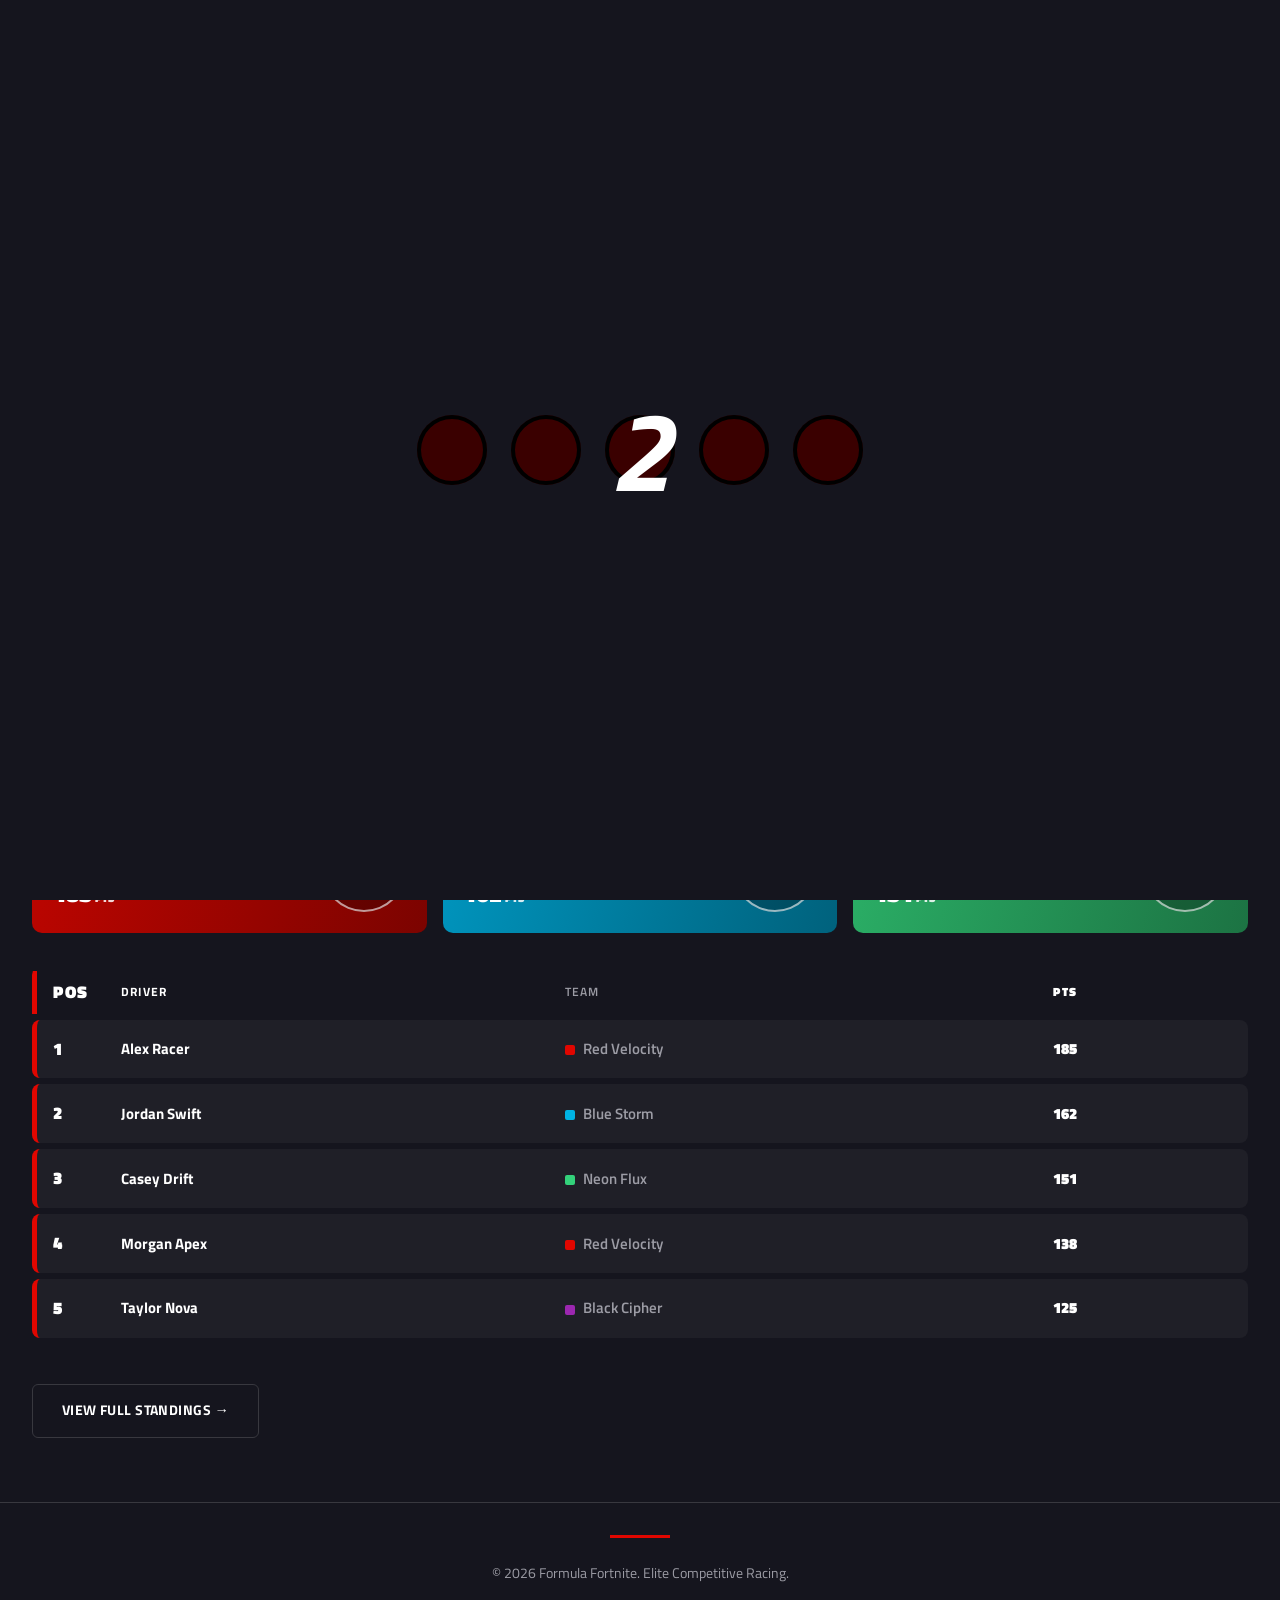
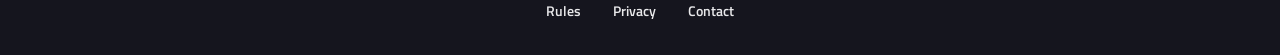
==== index.html @ 3b4b54f9 "Add files via upload" ====
<!DOCTYPE html>
<html lang="en">
<head>
    <meta charset="UTF-8">
    <meta name="viewport" content="width=device-width, initial-scale=1.0">
    <title>Formula Fortnite - The Elite Racing League</title>
    <link href="https://fonts.googleapis.com/css2?family=Titillium+Web:ital,wght@0,400;0,600;0,700;0,900;1,700;1,900&display=swap" rel="stylesheet">
    <link rel="stylesheet" href="styles.css">
    <link rel="manifest" href="manifest.json">
    <meta name="theme-color" content="#E10600">
</head>
<body>
    <nav class="navbar">
        <div class="nav-container">
            <div class="nav-logo">
                <span class="logo-ff">FF</span>
                <span class="logo-text">FORMULA FORTNITE</span>
            </div>
            <ul class="nav-menu">
                <li><a href="#" class="nav-link active" data-page="home">HOME</a></li>
                <li><a href="#" class="nav-link" data-page="standings">STANDINGS</a></li>
                <li><a href="#" class="nav-link" data-page="results">RESULTS</a></li>
                <li><a href="#" class="nav-link" data-page="calendar">CALENDAR</a></li>
                <li><a href="#" class="nav-link" data-page="teams">TEAMS</a></li>
                <li><a href="#" class="nav-link" data-page="drivers">DRIVERS</a></li>
                <li><a href="manage.html" class="nav-link">ADMIN</a></li>
            </ul>
            <div class="nav-toggle"><span></span><span></span><span></span></div>
        </div>
    </nav>

    <div class="lights-out" id="lightsOut">
        <div class="light light-1"></div><div class="light light-2"></div><div class="light light-3"></div><div class="light light-4"></div><div class="light light-5"></div>
        <div class="countdown" id="countdown">5</div>
    </div>

    <main class="container">
        <!-- HOME -->
        <section id="home" class="page active">
            <div class="race-strip" id="raceStrip"></div>

            <section class="home-news">
                <div class="news-hero" id="newsHero"></div>
                <div class="news-side" id="newsSide"></div>
            </section>

            <section class="season-block">
                <div class="season-divider"></div>
                <div class="season-head">
                    <h2 id="seasonHeading">SEASON</h2>
                    <select id="homeSeasonSelect"></select>
                </div>
                <div class="standings-controls">
                    <button class="tab-btn htab-btn active" data-htab="drivers">DRIVERS</button>
                    <button class="tab-btn htab-btn" data-htab="teams">TEAMS</button>
                </div>
                <div class="podium" id="podium"></div>
                <div class="table-container">
                    <table class="standings-table full">
                        <thead><tr><th class="pos">POS</th><th class="driver">DRIVER</th><th class="team">TEAM</th><th class="points">PTS</th></tr></thead>
                        <tbody id="homeStandingsBody"><tr class="loading"><td colspan="4">Loading...</td></tr></tbody>
                    </table>
                </div>
                <a href="#" class="btn btn-secondary" data-page="standings">VIEW FULL STANDINGS &rarr;</a>
            </section>
        </section>

        <!-- STANDINGS -->
        <section id="standings" class="page">
            <div class="cal-top">
                <select id="seasonSelect"></select>
            </div>
            <div class="standings-controls">
                <button class="tab-btn active" data-tab="drivers">DRIVERS</button>
                <button class="tab-btn" data-tab="teams">TEAMS</button>
            </div>
            <h1 class="cal-title" id="standingsTitle">DRIVERS' STANDINGS</h1>
            <div class="results-panel" id="standingsPanel"><div class="loading">Loading standings...</div></div>
            <div id="seasonRaces"></div>
        </section>

        <!-- RESULTS -->
        <section id="results" class="page">
            <div class="cal-top">
                <select id="resultsSeasonSelect"></select>
            </div>
            <div class="standings-controls">
                <button class="tab-btn rtab-btn active" data-rtab="races">RACES</button>
                <button class="tab-btn rtab-btn" data-rtab="drivers">DRIVERS</button>
                <button class="tab-btn rtab-btn" data-rtab="teams">TEAMS</button>
            </div>
            <h1 class="cal-title" id="resultsTitle">RACE RESULTS</h1>
            <div class="results-panel" id="resultsPanel"><div class="loading">Loading results...</div></div>
        </section>

        <!-- CALENDAR -->
        <section id="calendar" class="page">
            <div class="cal-top">
                <select id="calSeasonSelect"></select>
            </div>
            <h1 class="cal-title" id="calTitle">RACE CALENDAR</h1>
            <div class="cal-featured" id="calFeatured"></div>
            <div class="cal-grid" id="calGrid"><div class="loading">Loading calendar...</div></div>
        </section>

        <!-- TEAMS -->
        <section id="teams" class="page">
            <h1 class="cal-title" id="teamsTitle">FF TEAMS</h1>
            <p class="drivers-sub">Find the current Formula Fortnite teams for the season.</p>
            <div class="f1-teams-grid" id="teamsGrid">
                <div class="team-card loading"></div><div class="team-card loading"></div>
            </div>
            <div class="drivers-banner" data-page="drivers">
                <h2 data-page="drivers">FF DRIVERS</h2>
                <p data-page="drivers">Check out this season's line-up by following your favourite drivers on and off the track.</p>
                <span class="db-btn" data-page="drivers">Find out more &rarr;</span>
            </div>
        </section>

        <!-- DRIVERS -->
        <section id="drivers" class="page">
            <h1 class="cal-title" id="driversTitle">FF DRIVERS</h1>
            <p class="drivers-sub">Find the current Formula Fortnite drivers for the season.</p>
            <div class="f1-drivers-grid" id="driversGrid">
                <div class="driver-card loading"></div><div class="driver-card loading"></div><div class="driver-card loading"></div>
            </div>
            <div class="hof-banner" data-page="standings">
                <h2 data-page="standings">FF HALL OF FAME</h2>
                <p data-page="standings">Browse past-season champions and full standings.</p>
                <span class="hof-btn" data-page="standings">View past seasons &rarr;</span>
            </div>
        </section>
    </main>

    <div id="modal" class="modal hidden">
        <div class="modal-inner">
            <button id="modalClose" class="modal-close">&times;</button>
            <div id="modalContent"></div>
        </div>
    </div>

    <footer class="footer">
        <div class="footer-content">
            <p>&copy; 2026 Formula Fortnite. Elite Competitive Racing.</p>
            <div class="footer-links"><a href="#">Rules</a><a href="#">Privacy</a><a href="#">Contact</a></div>
        </div>
    </footer>

    <script src="app.js"></script>
</body>
</html>
---- styles.css ----
/* ==================== F1-STYLE THEME ==================== */
:root {
    --f1-red: #E10600;
    --f1-red-dark: #B10500;
    --f1-dark: #15151E;
    --f1-surface: #1F1F27;
    --f1-surface-2: #2A2A35;
    --f1-line: #38383F;
    --f1-white: #FFFFFF;
    --f1-text: #E8E8EA;
    --f1-muted: #9C9CA5;
    --font-display: 'Titillium Web', sans-serif;
    --font-body: 'Titillium Web', sans-serif;
    --font-mono: 'Titillium Web', monospace;
    --transition: all 0.25s ease;
}
* { margin: 0; padding: 0; box-sizing: border-box; }
html { scroll-behavior: smooth; }
body { background: var(--f1-dark); color: var(--f1-text); font-family: var(--font-body); line-height: 1.6; font-weight: 400; }
h1,h2,h3,h4,h5,h6 { font-family: var(--font-display); font-weight: 900; text-transform: uppercase; letter-spacing: -0.01em; }
h1 { font-size: 3rem; } h2 { font-size: 2rem; } h3 { font-size: 1.6rem; } p { font-size: 1rem; }
a { color: var(--f1-red); text-decoration: none; transition: var(--transition); }
a:hover { color: var(--f1-white); }

.navbar { background: var(--f1-dark); border-bottom: 1px solid var(--f1-line); position: sticky; top: 0; z-index: 100; }
.navbar::after { content: ''; display: block; height: 3px; background: var(--f1-red); width: 100%; }
.nav-container { max-width: 1300px; margin: 0 auto; padding: 1rem 2rem; display: flex; justify-content: space-between; align-items: center; }
.nav-logo { display: flex; align-items: center; gap: 0.6rem; }
.logo-ff { font-family: var(--font-display); font-weight: 900; color: var(--f1-red); font-size: 2rem; font-style: italic; letter-spacing: -0.03em; }
.logo-text { font-family: var(--font-display); color: var(--f1-white); font-size: 0.85rem; font-weight: 700; letter-spacing: 0.12em; }
.nav-menu { display: flex; list-style: none; gap: 1.8rem; }
.nav-link { font-family: var(--font-display); font-weight: 700; font-size: 0.9rem; letter-spacing: 0.03em; color: var(--f1-text); text-transform: uppercase; position: relative; padding-bottom: 0.4rem; }
.nav-link::after { content: ''; position: absolute; bottom: 0; left: 0; width: 0; height: 3px; background: var(--f1-red); transition: var(--transition); }
.nav-link:hover::after, .nav-link.active::after { width: 100%; }
.nav-link:hover, .nav-link.active { color: var(--f1-white); }
.nav-toggle { display: none; flex-direction: column; cursor: pointer; gap: 0.35rem; }
.nav-toggle span { width: 26px; height: 3px; background: var(--f1-red); border-radius: 2px; }

.lights-out { position: fixed; inset: 0; background: var(--f1-dark); display: flex; justify-content: center; align-items: center; z-index: 1000; pointer-events: none; }
.lights-out.hidden { display: none; }
.light { width: 70px; height: 70px; border-radius: 50%; background: #3a0000; margin: 0 12px; box-shadow: inset 0 0 0 4px #000; animation: lightPulse 0.8s ease-in-out infinite; }
.light-1 { animation-delay: 0s; } .light-2 { animation-delay: 0.15s; } .light-3 { animation-delay: 0.3s; } .light-4 { animation-delay: 0.45s; } .light-5 { animation-delay: 0.6s; }
@keyframes lightPulse { 0%,100% { background: #3a0000; box-shadow: inset 0 0 0 4px #000; } 50% { background: var(--f1-red); box-shadow: inset 0 0 0 4px #000, 0 0 40px var(--f1-red); } }
.countdown { position: absolute; font-family: var(--font-display); font-weight: 900; font-size: 7rem; color: var(--f1-white); font-style: italic; animation: countdownFade 1s ease-out; }
@keyframes countdownFade { 0% { opacity: 1; transform: scale(1); } 100% { opacity: 0; transform: scale(0.6); } }

.container { max-width: 1300px; margin: 0 auto; padding: 0 2rem; min-height: calc(100vh - 200px); }
.page { display: none; animation: fadeIn 0.4s ease-out; }
.page.active { display: block; }
@keyframes fadeIn { from { opacity: 0; transform: translateY(8px); } to { opacity: 1; transform: translateY(0); } }

.hero { padding: 4rem 0 5rem; text-align: center; position: relative; border-bottom: 1px solid var(--f1-line); }
.hero-title { font-size: 4.5rem; color: var(--f1-white); font-style: italic; letter-spacing: -0.02em; margin-bottom: 0.5rem; }
.hero-subtitle { font-size: 1.2rem; color: var(--f1-red); font-weight: 700; letter-spacing: 0.08em; text-transform: uppercase; margin-bottom: 2.5rem; }
.hero-stat { display: flex; align-items: baseline; justify-content: center; gap: 0.8rem; }
.stat-number { font-family: var(--font-display); font-weight: 900; font-size: 2.5rem; color: var(--f1-red); }
.stat-label { font-size: 0.85rem; color: var(--f1-muted); letter-spacing: 0.05em; text-transform: uppercase; }

.race-card { background: var(--f1-surface); border-radius: 10px; padding: 2.5rem; margin: 3rem 0; position: relative; overflow: hidden; border: 1px solid var(--f1-line); }
.race-card::before { content: ''; position: absolute; top: 0; left: 0; width: 6px; height: 100%; background: var(--f1-red); }
.race-header { display: flex; justify-content: space-between; align-items: center; margin-bottom: 2rem; padding-bottom: 1rem; border-bottom: 1px solid var(--f1-line); }
.race-header h2 { font-size: 1.3rem; letter-spacing: 0.02em; }
.race-num { font-family: var(--font-display); font-weight: 900; font-size: 2.5rem; color: var(--f1-red); font-style: italic; }
.race-details { display: grid; grid-template-columns: 1fr 1fr; gap: 2rem; margin-bottom: 2rem; }
.race-info h3 { font-size: 1.9rem; margin-bottom: 0.5rem; color: var(--f1-white); }
.race-track { font-size: 1.05rem; color: var(--f1-red); font-weight: 600; margin-bottom: 0.4rem; }
.race-date { font-size: 0.95rem; color: var(--f1-muted); }
.race-meta { display: flex; gap: 2.5rem; align-items: flex-start; }
.meta-item { display: flex; flex-direction: column; }
.meta-label { font-size: 0.75rem; color: var(--f1-muted); text-transform: uppercase; letter-spacing: 0.1em; margin-bottom: 0.3rem; }
.meta-value { font-family: var(--font-display); font-weight: 700; font-size: 1.4rem; color: var(--f1-white); }

.btn { padding: 0.9rem 1.8rem; border: none; border-radius: 6px; font-family: var(--font-display); font-weight: 700; font-size: 0.9rem; letter-spacing: 0.03em; text-transform: uppercase; cursor: pointer; transition: var(--transition); }
.btn-primary { background: var(--f1-red); color: var(--f1-white); width: 100%; }
.btn-primary:hover { background: var(--f1-red-dark); transform: translateY(-1px); }
.btn-secondary { background: transparent; color: var(--f1-white); border: 1px solid var(--f1-line); display: inline-block; margin-top: 1rem; }
.btn-secondary:hover { border-color: var(--f1-red); color: var(--f1-red); }

.standings-preview { margin: 3.5rem 0; }
.standings-preview h2 { margin-bottom: 1.5rem; }
.standings-controls { display: flex; gap: 0.75rem; margin-bottom: 1.5rem; }
.tab-btn { padding: 0.7rem 1.4rem; background: var(--f1-surface); border: 1px solid var(--f1-line); color: var(--f1-text); font-family: var(--font-display); font-weight: 700; text-transform: uppercase; font-size: 0.85rem; letter-spacing: 0.03em; cursor: pointer; border-radius: 6px; transition: var(--transition); }
.tab-btn.active { background: var(--f1-red); color: var(--f1-white); border-color: var(--f1-red); }
.tab-btn:hover { border-color: var(--f1-red); }
.table-container { overflow-x: auto; margin-bottom: 1.5rem; border-radius: 10px; }
.standings-table { width: 100%; border-collapse: separate; border-spacing: 0 6px; }
.standings-table thead th { background: transparent; padding: 0.5rem 1rem; text-align: left; font-family: var(--font-display); font-size: 0.72rem; font-weight: 700; letter-spacing: 0.1em; text-transform: uppercase; color: var(--f1-muted); }
.standings-table tbody tr { background: var(--f1-surface); transition: var(--transition); }
.standings-table tbody tr:hover { background: var(--f1-surface-2); }
.standings-table td { padding: 1rem; font-size: 0.95rem; border: none; }
.standings-table td:first-child { border-radius: 8px 0 0 8px; }
.standings-table td:last-child { border-radius: 0 8px 8px 0; }
.standings-table .pos { font-family: var(--font-display); font-weight: 900; color: var(--f1-white); font-size: 1.05rem; width: 60px; border-left: 5px solid var(--f1-red); }
.standings-table .driver { font-weight: 700; color: var(--f1-white); }
.standings-table .team { color: var(--f1-muted); font-weight: 600; }
.standings-table .points { font-family: var(--font-display); font-weight: 900; color: var(--f1-white); }

.news-section { margin: 3.5rem 0; }
.news-section h2 { margin-bottom: 1.5rem; }
.news-grid { display: grid; grid-template-columns: repeat(auto-fit, minmax(280px, 1fr)); gap: 1.5rem; }
.news-card { background: var(--f1-surface); border: 1px solid var(--f1-line); border-radius: 10px; overflow: hidden; transition: var(--transition); }
.news-card:hover { transform: translateY(-4px); border-color: var(--f1-red); }
.news-placeholder { width: 100%; height: 180px; background: linear-gradient(90deg, var(--f1-surface-2), var(--f1-surface)); animation: pulse 1.5s infinite; }
@keyframes pulse { 0%,100% { opacity: 1; } 50% { opacity: 0.5; } }

.teams-grid, .drivers-grid { display: grid; grid-template-columns: repeat(auto-fill, minmax(270px, 1fr)); gap: 1.5rem; margin-top: 1.5rem; }
.team-card, .driver-card { background: var(--f1-surface); border: 1px solid var(--f1-line); border-radius: 10px; padding: 1.5rem; text-align: center; transition: var(--transition); position: relative; overflow: hidden; }
.team-card::before, .driver-card::before { content: ''; position: absolute; top: 0; left: 0; width: 100%; height: 4px; background: var(--f1-red); }
.team-card:hover, .driver-card:hover { transform: translateY(-4px); border-color: var(--f1-red); }
.team-card h3, .driver-card h3 { margin-bottom: 0.5rem; color: var(--f1-white); }
.team-card.loading, .driver-card.loading { min-height: 180px; background: linear-gradient(90deg, var(--f1-surface-2), var(--f1-surface)); animation: pulse 1.5s infinite; }

.page-title { font-size: 2.5rem; margin: 3rem 0 1.5rem; color: var(--f1-white); font-style: italic; padding-bottom: 1rem; border-bottom: 3px solid var(--f1-red); }

.calendar-container { margin-top: 1.5rem; }
.calendar-event { background: var(--f1-surface); border: 1px solid var(--f1-line); border-left: 5px solid var(--f1-red); padding: 1.5rem; margin-bottom: 1rem; border-radius: 8px; display: grid; grid-template-columns: 90px 1fr 180px; gap: 2rem; align-items: center; }
.event-date { font-family: var(--font-display); font-weight: 900; font-size: 1.3rem; color: var(--f1-red); }
.event-info h3 { margin-bottom: 0.4rem; color: var(--f1-white); }
.event-track { color: var(--f1-muted); font-size: 0.95rem; font-weight: 600; }
.event-status { text-align: right; font-family: var(--font-display); font-weight: 700; font-size: 0.8rem; color: var(--f1-text); }

.footer { background: var(--f1-dark); border-top: 1px solid var(--f1-line); margin-top: 4rem; padding: 2rem; text-align: center; }
.footer::before { content: ''; display: block; height: 3px; background: var(--f1-red); width: 60px; margin: 0 auto 1.5rem; }
.footer-content p { margin-bottom: 1rem; font-size: 0.9rem; color: var(--f1-muted); }
.footer-links { display: flex; justify-content: center; gap: 2rem; font-size: 0.85rem; }
.footer-links a { color: var(--f1-text); font-weight: 600; }
.footer-links a:hover { color: var(--f1-red); }

@media (max-width: 768px) {
    h1 { font-size: 2.2rem; } h2 { font-size: 1.5rem; }
    .nav-menu { display: none; } .nav-toggle { display: flex; }
    .hero-title { font-size: 2.6rem; }
    .race-details { grid-template-columns: 1fr; } .race-meta { gap: 2rem; }
    .calendar-event { grid-template-columns: 1fr; gap: 1rem; } .event-status { text-align: left; }
    .standings-table th, .standings-table td { padding: 0.75rem 0.6rem; font-size: 0.85rem; }
    .news-grid { grid-template-columns: 1fr; }
}
@media (max-width: 480px) {
    .container { padding: 0 1rem; } .nav-container { padding: 1rem; }
    .logo-text { display: none; } .hero-title { font-size: 2rem; }
    .btn { padding: 0.8rem 1.4rem; font-size: 0.85rem; }
}

/* ==================== ANIMATED BACKGROUND ==================== */
body::after {
    content: '';
    position: fixed;
    inset: 0;
    z-index: -1;
    pointer-events: none;
    background:
        radial-gradient(600px circle at 12% 18%, rgba(225,6,0,0.10), transparent 60%),
        radial-gradient(500px circle at 88% 82%, rgba(225,6,0,0.07), transparent 60%),
        repeating-linear-gradient(115deg, transparent 0 38px, rgba(225,6,0,0.035) 38px 40px);
    background-size: auto, auto, 200% 100%;
    animation: ffbg 16s linear infinite;
}
@keyframes ffbg {
    0%   { background-position: 0% 0%, 0% 0%, 0 0; }
    100% { background-position: 0% 0%, 0% 0%, 140px 0; }
}
@media (prefers-reduced-motion: reduce) {
    body::after { animation: none; }
}

/* ==================== DRIVER PHOTOS ==================== */
.driver-photo {
    width: 92px; height: 92px;
    border-radius: 50%;
    object-fit: cover;
    border: 3px solid var(--f1-red);
    margin: 0 auto 0.9rem;
    display: block;
    background: var(--f1-surface-2);
}
.driver-photo-fallback {
    width: 92px; height: 92px;
    border-radius: 50%;
    border: 3px solid var(--f1-red);
    margin: 0 auto 0.9rem;
    display: flex;
    align-items: center;
    justify-content: center;
    font-family: var(--font-display);
    font-weight: 900;
    font-size: 1.9rem;
    color: var(--f1-white);
    background: var(--f1-surface-2);
}

/* ==================== NEWS CARDS ==================== */
.news-card { padding: 0; }
.news-card .news-body { padding: 1.3rem; }
.news-date {
    color: var(--f1-red);
    font-weight: 700;
    font-size: 0.78rem;
    text-transform: uppercase;
    letter-spacing: 0.06em;
    margin-bottom: 0.5rem;
}
.news-card h3 { font-size: 1.15rem; color: var(--f1-white); margin-bottom: 0.5rem; }
.news-card p { font-size: 0.9rem; color: var(--f1-muted); line-height: 1.55; }

/* ==================== SEASON BAR ==================== */
.season-bar {
    display: flex;
    align-items: center;
    gap: 0.8rem;
    margin-bottom: 1.5rem;
}
.season-label { font-family: var(--font-display); font-weight: 700; font-size: 0.8rem; letter-spacing: 0.1em; color: var(--f1-muted); }
#seasonSelect {
    background: var(--f1-surface);
    color: var(--f1-white);
    border: 1px solid var(--f1-line);
    border-radius: 6px;
    padding: 0.6rem 1rem;
    font-family: var(--font-display);
    font-weight: 700;
    font-size: 0.9rem;
    cursor: pointer;
}
#seasonSelect:focus { outline: none; border-color: var(--f1-red); }

/* ==================== MODAL ==================== */
.modal {
    position: fixed;
    inset: 0;
    background: rgba(0,0,0,0.8);
    display: flex;
    justify-content: center;
    align-items: center;
    z-index: 2000;
    padding: 20px;
    backdrop-filter: blur(4px);
}
.modal.hidden { display: none; }
.modal-inner {
    background: var(--f1-surface);
    border: 1px solid var(--f1-line);
    border-top: 4px solid var(--f1-red);
    border-radius: 12px;
    width: 100%;
    max-width: 480px;
    max-height: 85vh;
    overflow-y: auto;
    position: relative;
    padding: 2rem;
    animation: fadeIn 0.25s ease-out;
}
.modal-close {
    position: absolute;
    top: 12px; right: 14px;
    background: transparent;
    border: none;
    color: var(--f1-muted);
    font-size: 1.8rem;
    cursor: pointer;
    line-height: 1;
}
.modal-close:hover { color: var(--f1-red); }

.modal-race-head .modal-race-num { font-family: var(--font-display); font-weight: 900; font-style: italic; font-size: 1.6rem; color: var(--f1-white); text-transform: uppercase; }

/* ==================== DRIVER PROFILE ==================== */
.driver-profile { text-align: center; }
.profile-photo {
    width: 180px; height: 180px;
    border-radius: 50%;
    object-fit: cover;
    border: 4px solid var(--f1-red);
    margin: 0 auto 1rem;
    display: block;
    background: var(--f1-surface-2);
}
.profile-photo-fallback {
    width: 180px; height: 180px;
    border-radius: 50%;
    border: 4px solid var(--f1-red);
    margin: 0 auto 1rem;
    display: flex; align-items: center; justify-content: center;
    font-family: var(--font-display); font-weight: 900; font-size: 3.5rem;
    color: var(--f1-white);
    background: var(--f1-surface-2);
}
.profile-name { font-style: italic; color: var(--f1-white); font-size: 2rem; margin-bottom: 0.3rem; }
.profile-team { color: var(--f1-red); font-weight: 700; text-transform: uppercase; letter-spacing: 0.05em; margin-bottom: 1.5rem; }
.profile-grid { display: grid; grid-template-columns: 1fr 1fr; gap: 0.8rem; text-align: left; }
.profile-stat {
    background: var(--f1-surface-2);
    border-radius: 8px;
    padding: 0.9rem 1rem;
    display: flex;
    flex-direction: column;
}
.profile-stat span { font-size: 0.75rem; color: var(--f1-muted); text-transform: uppercase; letter-spacing: 0.05em; margin-bottom: 0.3rem; }
.profile-stat strong { font-family: var(--font-display); font-weight: 900; font-size: 1.5rem; color: var(--f1-white); }
.profile-grid .profile-stat:first-child { grid-column: 1 / -1; }
.profile-grid .profile-stat:first-child strong { color: var(--f1-red); }

/* ==================== HOME: RACE STRIP ==================== */
.race-strip {
    display: flex;
    align-items: center;
    gap: 1rem;
    flex-wrap: wrap;
    background: var(--f1-surface);
    border: 1px solid var(--f1-line);
    border-left: 4px solid var(--f1-red);
    border-radius: 8px;
    padding: 0.9rem 1.2rem;
    margin: 1.5rem 0;
    font-family: var(--font-display);
}
.rs-round { color: var(--f1-red); font-weight: 900; font-size: 0.9rem; letter-spacing: 0.05em; }
.rs-name { color: var(--f1-white); font-weight: 700; }
.rs-track { color: var(--f1-muted); font-weight: 600; font-size: 0.9rem; }
.rs-date { color: var(--f1-text); font-weight: 700; margin-left: auto; }
.rs-status { font-size: 0.72rem; font-weight: 700; color: var(--f1-muted); padding: 0.2rem 0.6rem; border: 1px solid var(--f1-line); border-radius: 4px; }
.rs-status.up { color: var(--f1-red); border-color: var(--f1-red); }

/* ==================== HOME: NEWS HERO + SIDE ==================== */
.home-news {
    display: grid;
    grid-template-columns: 1.4fr 1fr;
    gap: 1.2rem;
    margin: 1.5rem 0 3rem;
}
.news-hero {
    position: relative;
    min-height: 360px;
    border-radius: 12px;
    overflow: hidden;
    cursor: pointer;
    display: flex;
    align-items: flex-end;
    background: var(--f1-surface);
}
.nh-bg { position: absolute; inset: 0; background-size: cover; background-position: center; transition: transform 0.4s ease; }
.news-hero:hover .nh-bg { transform: scale(1.04); }
.nh-placeholder { background: linear-gradient(135deg, #3a0d0c, var(--f1-surface) 70%); }
.nh-overlay { position: absolute; inset: 0; background: linear-gradient(to top, rgba(0,0,0,0.9) 0%, rgba(0,0,0,0.2) 60%, transparent 100%); }
.nh-content { position: relative; padding: 1.6rem; }
.nh-tag { display: inline-block; background: var(--f1-red); color: #fff; font-family: var(--font-display); font-weight: 700; font-size: 0.68rem; letter-spacing: 0.1em; padding: 0.25rem 0.6rem; border-radius: 4px; margin-bottom: 0.7rem; }
.nh-content h2 { color: var(--f1-white); font-size: 1.7rem; font-style: italic; line-height: 1.1; margin-bottom: 0.6rem; }
.nh-content p { color: var(--f1-text); font-size: 0.95rem; opacity: 0.9; }

.news-side { display: grid; grid-template-rows: repeat(4, 1fr); gap: 0.8rem; }
.news-mini {
    display: flex;
    gap: 0.9rem;
    background: var(--f1-surface);
    border: 1px solid var(--f1-line);
    border-radius: 8px;
    overflow: hidden;
    cursor: pointer;
    transition: var(--transition);
    align-items: stretch;
}
.news-mini:hover { border-color: var(--f1-red); }
.news-mini-img { width: 96px; flex-shrink: 0; background-size: cover; background-position: center; background-color: var(--f1-surface-2); }
.news-mini-img.placeholder { background: linear-gradient(135deg, #3a0d0c, var(--f1-surface-2)); }
.news-mini-body { padding: 0.7rem 0.9rem 0.7rem 0; display: flex; flex-direction: column; justify-content: center; }
.news-mini-body h4 { font-size: 0.92rem; color: var(--f1-white); line-height: 1.2; font-weight: 700; }

.modal-news-img { width: 100%; height: 200px; border-radius: 8px; background-size: cover; background-position: center; }

/* ==================== HOME: SEASON BLOCK ==================== */
.season-block { margin: 3rem 0; }
.season-divider { height: 4px; background: repeating-linear-gradient(115deg, var(--f1-red) 0 30px, transparent 30px 36px); margin-bottom: 1.5rem; }
.season-head { display: flex; align-items: center; justify-content: space-between; gap: 1rem; margin-bottom: 1.5rem; }
.season-head h2 { font-size: 2rem; font-style: italic; color: var(--f1-white); }
#homeSeasonSelect { background: var(--f1-surface); color: var(--f1-white); border: 1px solid var(--f1-line); border-radius: 6px; padding: 0.6rem 1rem; font-family: var(--font-display); font-weight: 700; cursor: pointer; }
#homeSeasonSelect:focus { outline: none; border-color: var(--f1-red); }

/* ==================== PODIUM CARDS ==================== */
.podium { display: grid; grid-template-columns: repeat(3, 1fr); gap: 1rem; margin-bottom: 2rem; }
.podium-card {
    position: relative;
    border-radius: 10px;
    padding: 1.3rem;
    min-height: 150px;
    overflow: hidden;
    display: flex;
    justify-content: space-between;
    align-items: stretch;
    background:
        linear-gradient(105deg, color-mix(in srgb, var(--tc) 85%, black) 0%, color-mix(in srgb, var(--tc) 55%, black) 100%);
}
.pc-info { position: relative; z-index: 2; display: flex; flex-direction: column; }
.pc-pos { font-family: var(--font-display); font-weight: 900; font-size: 1.8rem; color: #fff; line-height: 1; }
.pc-pos span { font-size: 0.8rem; margin-left: 2px; }
.pc-name { font-family: var(--font-display); font-weight: 700; color: #fff; font-size: 1.15rem; margin-top: 0.5rem; line-height: 1.1; }
.pc-team { color: rgba(255,255,255,0.85); font-size: 0.82rem; font-weight: 600; margin-top: 0.15rem; }
.pc-pts { margin-top: auto; font-family: var(--font-display); font-weight: 900; font-size: 1.5rem; color: #fff; }
.pc-pts span { font-size: 0.7rem; margin-left: 3px; opacity: 0.85; }
.pc-photo { position: relative; z-index: 2; display: flex; align-items: flex-end; }
.pc-img { width: 84px; height: 84px; border-radius: 50%; object-fit: cover; border: 2px solid rgba(255,255,255,0.6); background: rgba(0,0,0,0.2); }
.pc-img-fallback { width: 84px; height: 84px; border-radius: 50%; border: 2px solid rgba(255,255,255,0.6); display: flex; align-items: center; justify-content: center; font-family: var(--font-display); font-weight: 900; font-size: 1.6rem; color: #fff; background: rgba(0,0,0,0.25); }

/* team colour dot in tables */
.team-dot { display: inline-block; width: 10px; height: 10px; border-radius: 2px; margin-right: 8px; vertical-align: middle; }

/* team card colour accent override */
.team-card::before { background: var(--tc, var(--f1-red)); }
.driver-card::before { background: var(--tc, var(--f1-red)); }

/* ==================== HOME RESPONSIVE ==================== */
@media (max-width: 820px) {
    .home-news { grid-template-columns: 1fr; }
    .podium { grid-template-columns: 1fr; }
    .nh-content h2 { font-size: 1.4rem; }
}

/* ==================== CALENDAR (F1 SCHEDULE) ==================== */
.cal-top { margin: 1.5rem 0 1rem; }
#calSeasonSelect { background: var(--f1-surface); color: var(--f1-white); border: 1px solid var(--f1-line); border-radius: 20px; padding: 0.5rem 1.2rem; font-family: var(--font-display); font-weight: 700; cursor: pointer; }
#calSeasonSelect:focus { outline: none; border-color: var(--f1-red); }
.cal-title { font-size: 2.4rem; font-style: italic; color: var(--f1-white); margin-bottom: 2rem; line-height: 1.05; text-transform: uppercase; }

/* Featured strip */
.cal-featured {
    display: grid;
    grid-template-columns: repeat(4, 1fr);
    gap: 1rem;
    margin-bottom: 3rem;
}
.feat-card {
    position: relative;
    min-height: 200px;
    border-radius: 10px;
    overflow: hidden;
    cursor: pointer;
    background-size: cover;
    background-position: center;
    display: flex;
    align-items: flex-end;
    transition: var(--transition);
}
.feat-card.noimg { background: linear-gradient(150deg, var(--f1-surface-2), var(--f1-surface)); }
.feat-card:hover { transform: translateY(-3px); }
.feat-card.next { outline: 2px solid var(--f1-red); }
.feat-overlay { position: absolute; inset: 0; background: linear-gradient(to top, rgba(0,0,0,0.88), rgba(0,0,0,0.15)); }
.feat-body { position: relative; padding: 1rem; width: 100%; }
.feat-label { font-family: var(--font-display); font-weight: 700; font-size: 0.7rem; letter-spacing: 0.12em; color: var(--f1-muted); text-transform: uppercase; }
.feat-card.next .feat-label { color: var(--f1-red); }
.feat-round { font-family: var(--font-display); font-weight: 700; font-size: 0.72rem; color: var(--f1-muted); margin-top: 0.4rem; }
.feat-name { font-family: var(--font-display); font-weight: 900; font-style: italic; color: var(--f1-white); font-size: 1.3rem; line-height: 1; margin: 0.2rem 0; }
.feat-date { color: var(--f1-text); font-size: 0.85rem; font-weight: 600; }

/* Card grid */
.cal-grid { display: grid; grid-template-columns: repeat(3, 1fr); gap: 1rem; }
.cal-card {
    background: var(--f1-surface);
    border: 1px solid var(--f1-line);
    border-radius: 10px;
    padding: 1.3rem;
    cursor: pointer;
    transition: var(--transition);
    min-height: 170px;
    display: flex;
    flex-direction: column;
}
.cal-card:hover { border-color: var(--f1-red); transform: translateY(-3px); }
.cal-card.next { background: var(--f1-red); border-color: var(--f1-red); }
.cal-card.next .cal-round, .cal-card.next .cal-track, .cal-card.next .cal-date-lg { color: rgba(255,255,255,0.85); }
.cal-card.next .cal-name { color: #fff; }
.cal-card-head { display: flex; justify-content: space-between; align-items: center; margin-bottom: 0.8rem; }
.cal-round { font-family: var(--font-display); font-weight: 700; font-size: 0.72rem; letter-spacing: 0.08em; color: var(--f1-muted); }
.cal-date { font-family: var(--font-display); font-weight: 700; font-size: 0.75rem; color: var(--f1-text); }
.cal-next-badge { background: #fff; color: var(--f1-red); font-family: var(--font-display); font-weight: 700; font-size: 0.65rem; letter-spacing: 0.08em; padding: 0.25rem 0.6rem; border-radius: 4px; }
.cal-name { font-family: var(--font-display); font-weight: 900; font-style: italic; font-size: 1.5rem; color: var(--f1-white); text-transform: uppercase; line-height: 1; }
.cal-track { color: var(--f1-muted); font-size: 0.82rem; font-weight: 600; margin-top: 0.3rem; }
.cal-date-lg { font-family: var(--font-display); font-weight: 700; font-size: 0.95rem; color: #fff; margin-top: auto; padding-top: 0.8rem; }
.cal-card-foot { margin-top: auto; padding-top: 0.9rem; display: flex; justify-content: space-between; align-items: flex-end; }
.cal-fmt { color: var(--f1-muted); font-size: 0.78rem; font-weight: 600; }
.cal-circuit { width: 60px; height: 36px; color: var(--f1-line); }

/* Mini podium on completed cards */
.cal-podium { margin-top: auto; padding-top: 0.9rem; display: flex; flex-direction: column; gap: 0.35rem; }
.cp-row { display: flex; align-items: center; gap: 0.5rem; font-size: 0.82rem; }
.cp-pos { font-family: var(--font-display); font-weight: 900; color: var(--f1-muted); width: 16px; }
.cp-name { color: var(--f1-text); font-weight: 600; flex: 1; }
.cp-pts { font-family: var(--font-display); font-weight: 700; color: var(--f1-white); }

@media (max-width: 900px) {
    .cal-featured { grid-template-columns: repeat(2, 1fr); }
    .cal-grid { grid-template-columns: repeat(2, 1fr); }
}
@media (max-width: 600px) {
    .cal-featured { grid-template-columns: 1fr; }
    .cal-grid { grid-template-columns: 1fr; }
    .cal-title { font-size: 1.8rem; }
}

/* ==================== RESULTS PAGE ==================== */
.rtab-btn { }
.results-panel {
    background: var(--f1-surface);
    border: 1px solid var(--f1-line);
    border-radius: 12px;
    padding: 0.5rem 1.5rem;
    overflow-x: auto;
    margin-top: 1rem;
}
.results-table { width: 100%; border-collapse: collapse; }
.results-table thead th {
    text-align: left;
    padding: 1.2rem 1rem;
    font-family: var(--font-display);
    font-size: 0.72rem;
    font-weight: 700;
    letter-spacing: 0.1em;
    text-transform: uppercase;
    color: var(--f1-muted);
    border-bottom: 1px solid var(--f1-line);
}
.results-table tbody td {
    padding: 1.1rem 1rem;
    font-size: 0.95rem;
    border-bottom: 1px solid var(--f1-line);
    color: var(--f1-text);
}
.results-table tbody tr:last-child td { border-bottom: none; }
.results-table tbody tr { transition: var(--transition); }
.results-table tbody tr:hover { background: var(--f1-surface-2); }
.rt-gp { font-weight: 700; color: var(--f1-white); }
.rt-date { color: var(--f1-muted); }
.rt-winner { font-weight: 700; color: var(--f1-white); }
.rt-team { color: var(--f1-text); font-weight: 600; }
.rt-laps { color: var(--f1-text); }
.rt-time { font-family: var(--font-display); font-weight: 700; color: var(--f1-white); }
.rt-pos { font-family: var(--font-display); font-weight: 900; color: var(--f1-red); }

@media (max-width: 600px) {
    .results-panel { padding: 0.5rem 0.8rem; }
    .results-table thead th, .results-table tbody td { padding: 0.8rem 0.5rem; font-size: 0.82rem; }
}

/* ==================== STANDINGS PANEL TABLE ==================== */
.std-driver { display: flex; align-items: center; gap: 0.7rem; font-weight: 700; color: var(--f1-white); }
.std-avatar { width: 34px; height: 34px; border-radius: 50%; object-fit: cover; border: 2px solid var(--f1-line); background: var(--f1-surface-2); flex-shrink: 0; }
.std-avatar-fallback { width: 34px; height: 34px; border-radius: 50%; border: 2px solid var(--f1-line); display: flex; align-items: center; justify-content: center; font-family: var(--font-display); font-weight: 900; font-size: 0.8rem; color: var(--f1-white); background: var(--f1-surface-2); flex-shrink: 0; }
.std-nat { color: var(--f1-muted); font-weight: 700; font-size: 0.85rem; letter-spacing: 0.03em; }

/* ==================== F1 DRIVER GRID ==================== */
.drivers-sub { color: var(--f1-muted); margin: -0.5rem 0 2rem; font-size: 1rem; }
.f1-drivers-grid { display: grid; grid-template-columns: repeat(4, 1fr); gap: 1rem; }
.f1-driver-card {
    position: relative;
    min-height: 170px;
    border-radius: 10px;
    overflow: hidden;
    background: linear-gradient(120deg, color-mix(in srgb, var(--tc) 90%, black) 0%, color-mix(in srgb, var(--tc) 55%, #111) 100%);
    transition: var(--transition);
}
.f1-driver-card:hover { transform: translateY(-3px); }
.fdc-info { position: relative; z-index: 2; padding: 1.1rem; height: 100%; display: flex; flex-direction: column; }
.fdc-name { line-height: 1.05; }
.fdc-first { display: block; color: rgba(255,255,255,0.9); font-size: 1rem; font-weight: 600; }
.fdc-last { display: block; color: #fff; font-family: var(--font-display); font-weight: 900; font-size: 1.4rem; text-transform: uppercase; }
.fdc-team { color: rgba(255,255,255,0.8); font-size: 0.8rem; font-weight: 600; margin-top: 0.2rem; }
.fdc-num { font-family: var(--font-display); font-weight: 900; font-style: italic; font-size: 2.4rem; color: rgba(255,255,255,0.55); margin-top: 0.4rem; }
.fdc-nat { margin-top: auto; font-family: var(--font-display); font-weight: 700; font-size: 0.78rem; color: rgba(255,255,255,0.85); letter-spacing: 0.05em; }
.fdc-photo { position: absolute; right: -6px; bottom: 0; height: 100%; width: auto; max-width: 62%; object-fit: contain; object-position: bottom right; z-index: 1; }

/* Hall of fame banner */
.hof-banner {
    margin-top: 2.5rem;
    background: linear-gradient(120deg, var(--f1-surface-2), var(--f1-surface));
    border: 1px solid var(--f1-line);
    border-left: 5px solid var(--f1-red);
    border-radius: 12px;
    padding: 2.5rem 2rem;
    cursor: pointer;
    transition: var(--transition);
}
.hof-banner:hover { border-color: var(--f1-red); }
.hof-banner h2 { font-style: italic; color: var(--f1-white); font-size: 2rem; margin-bottom: 0.5rem; }
.hof-banner p { color: var(--f1-muted); margin-bottom: 1.2rem; }
.hof-btn { display: inline-block; background: var(--f1-red); color: #fff; font-family: var(--font-display); font-weight: 700; font-size: 0.85rem; padding: 0.7rem 1.4rem; border-radius: 6px; }

@media (max-width: 900px) { .f1-drivers-grid { grid-template-columns: repeat(2, 1fr); } }
@media (max-width: 480px) { .f1-drivers-grid { grid-template-columns: 1fr; } }

/* ==================== F1 TEAM GRID ==================== */
.f1-teams-grid { display: grid; grid-template-columns: repeat(2, 1fr); gap: 1rem; }
.f1-team-card {
    position: relative;
    min-height: 210px;
    border-radius: 10px;
    overflow: hidden;
    padding: 1.3rem;
    background: linear-gradient(120deg, color-mix(in srgb, var(--tc) 88%, black) 0%, color-mix(in srgb, var(--tc) 50%, #0d0d12) 100%);
    transition: var(--transition);
    display: flex;
    flex-direction: column;
}
.f1-team-card:hover { transform: translateY(-3px); }
.ftc-top { display: flex; justify-content: space-between; align-items: flex-start; position: relative; z-index: 2; }
.ftc-name { color: #fff; font-family: var(--font-display); font-weight: 900; font-size: 1.5rem; }
.ftc-logo { width: 42px; height: 42px; border-radius: 50%; background: rgba(0,0,0,0.35); display: flex; align-items: center; justify-content: center; overflow: hidden; flex-shrink: 0; }
.ftc-logo-img { width: 100%; height: 100%; object-fit: contain; }
.ftc-drivers { display: flex; gap: 1.2rem; margin-top: 0.7rem; position: relative; z-index: 2; flex-wrap: wrap; }
.tdrv { display: flex; align-items: center; gap: 0.45rem; }
.tdrv-av { width: 26px; height: 26px; border-radius: 50%; object-fit: cover; border: 1px solid rgba(255,255,255,0.5); }
.tdrv-av-fb { width: 26px; height: 26px; border-radius: 50%; display: flex; align-items: center; justify-content: center; font-family: var(--font-display); font-weight: 900; font-size: 0.6rem; color: #fff; background: rgba(0,0,0,0.3); border: 1px solid rgba(255,255,255,0.5); }
.tdrv-name { color: #fff; font-size: 0.82rem; font-weight: 500; }
.tdrv-name b { font-weight: 800; }
.ftc-car { position: absolute; right: 0; bottom: 6px; width: 78%; max-height: 55%; object-fit: contain; object-position: bottom right; z-index: 1; }

/* Drivers banner (Teams page) */
.drivers-banner {
    margin-top: 2.5rem;
    background: linear-gradient(120deg, var(--f1-red), var(--f1-red-dark));
    border-radius: 12px;
    padding: 3rem 2rem;
    cursor: pointer;
    transition: var(--transition);
}
.drivers-banner:hover { filter: brightness(1.05); }
.drivers-banner h2 { color: #fff; font-style: italic; font-size: 2.2rem; margin-bottom: 0.5rem; }
.drivers-banner p { color: rgba(255,255,255,0.9); margin-bottom: 1.2rem; max-width: 480px; }
.db-btn { display: inline-block; background: #fff; color: var(--f1-red); font-family: var(--font-display); font-weight: 700; font-size: 0.85rem; padding: 0.7rem 1.4rem; border-radius: 6px; }

@media (max-width: 780px) { .f1-teams-grid { grid-template-columns: 1fr; } }
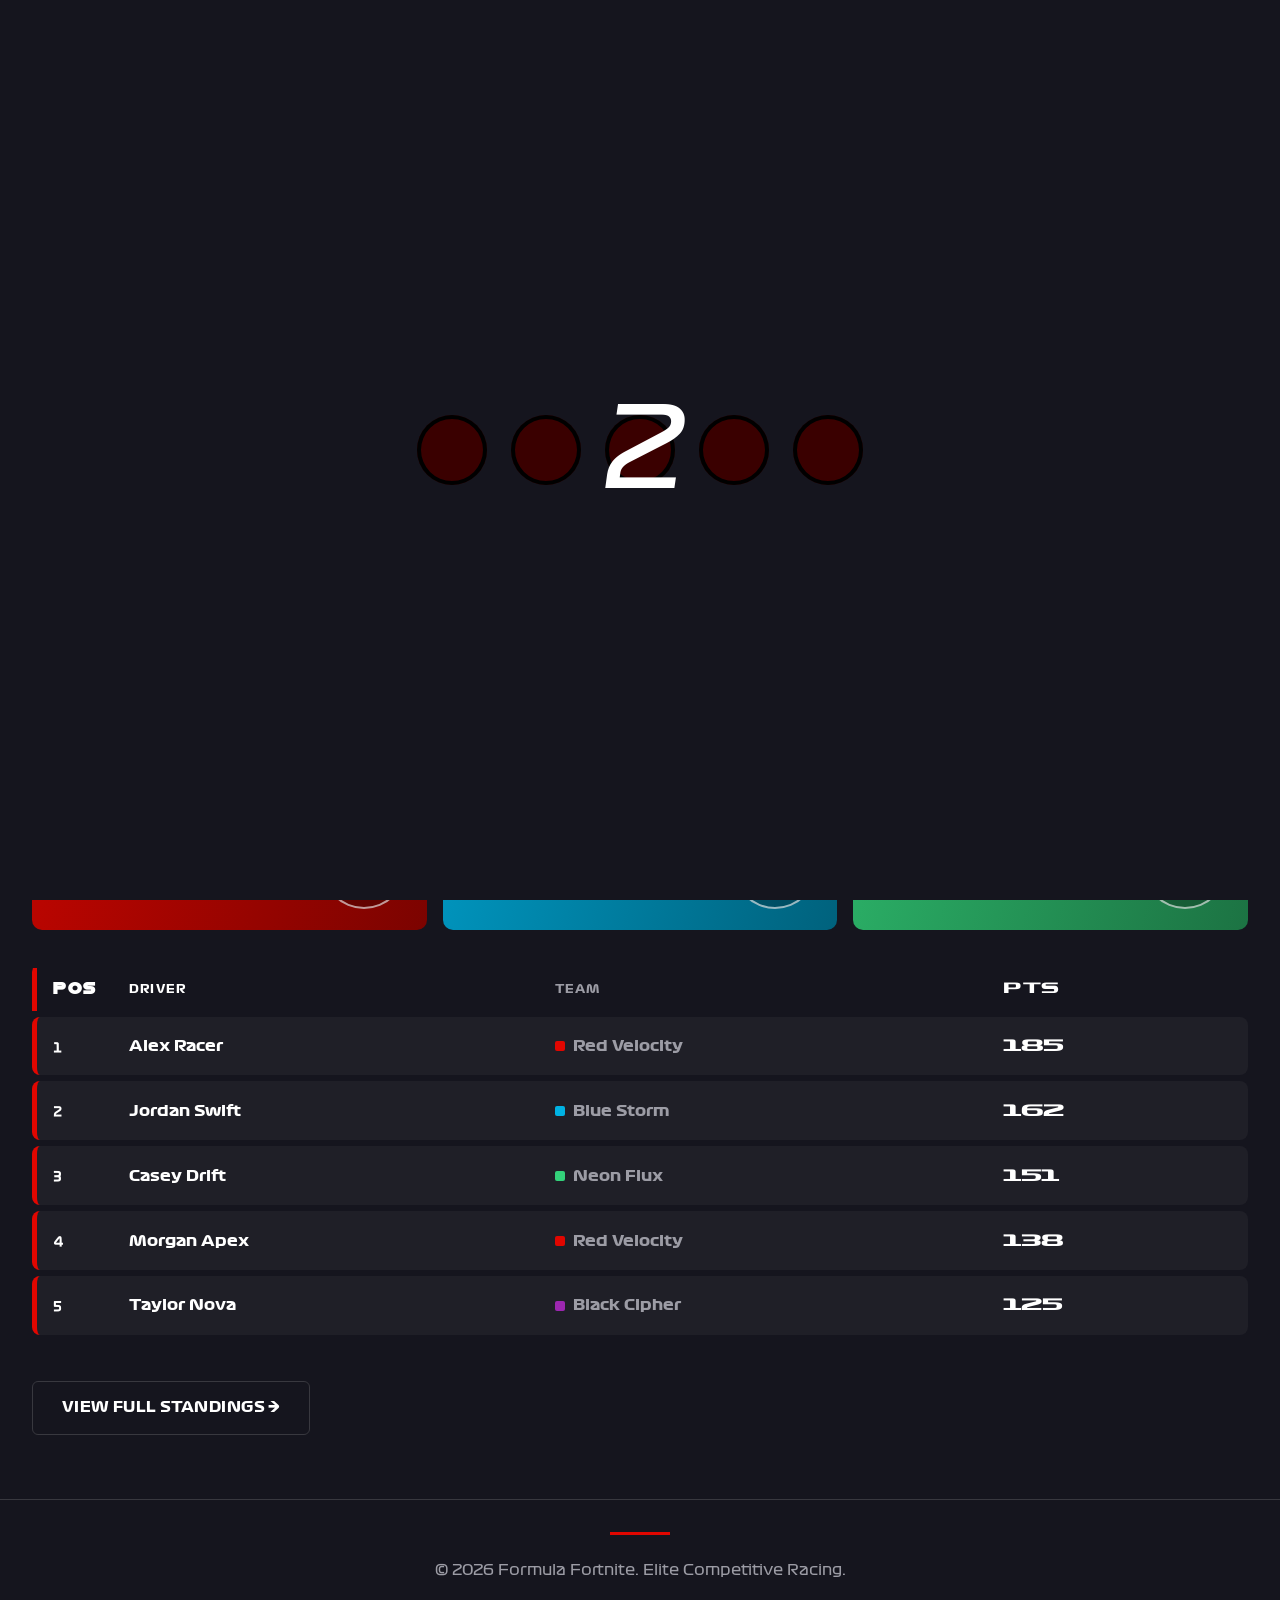
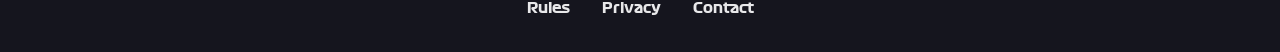
==== commit 309a38fb: "V4" ====
--- a/index.html
+++ b/index.html
@@ -4,7 +4,6 @@
     <meta charset="UTF-8">
     <meta name="viewport" content="width=device-width, initial-scale=1.0">
     <title>Formula Fortnite - The Elite Racing League</title>
-    <link href="https://fonts.googleapis.com/css2?family=Titillium+Web:ital,wght@0,400;0,600;0,700;0,900;1,700;1,900&display=swap" rel="stylesheet">
     <link rel="stylesheet" href="styles.css">
     <link rel="manifest" href="manifest.json">
     <meta name="theme-color" content="#E10600">
--- a/styles.css
+++ b/styles.css
@@ -1,3 +1,25 @@
+/* ==================== F1 CUSTOM FONTS ==================== */
+
+/* Formula1 — body/UI font family */
+@font-face { font-family:'Formula1'; src:url('fonts/Formula1-Regular.ttf') format('truetype'); font-weight:400; font-style:normal; font-display:swap; }
+@font-face { font-family:'Formula1'; src:url('fonts/Formula1-Bold.ttf') format('truetype'); font-weight:700; font-style:normal; font-display:swap; }
+@font-face { font-family:'Formula1'; src:url('fonts/Formula1-Black.ttf') format('truetype'); font-weight:900; font-style:normal; font-display:swap; }
+@font-face { font-family:'Formula1'; src:url('fonts/Formula1-Wide.ttf') format('truetype'); font-weight:800; font-style:normal; font-display:swap; }
+@font-face { font-family:'Formula1'; src:url('fonts/F1-Italic.ttf') format('truetype'); font-weight:700; font-style:italic; font-display:swap; }
+
+/* Formula1 Display — headline font family */
+@font-face { font-family:'F1Display'; src:url('fonts/F1Display-Regular.otf') format('opentype'); font-weight:400; font-style:normal; font-display:swap; }
+@font-face { font-family:'F1Display'; src:url('fonts/F1Display-SemiBold.ttf') format('truetype'); font-weight:600; font-style:normal; font-display:swap; }
+@font-face { font-family:'F1Display'; src:url('fonts/F1Display-Bold.otf') format('opentype'); font-weight:700; font-style:normal; font-display:swap; }
+@font-face { font-family:'F1Display'; src:url('fonts/F1Display-Black.otf') format('opentype'); font-weight:900; font-style:normal; font-display:swap; }
+@font-face { font-family:'F1Display'; src:url('fonts/F1Display-Italic.otf') format('opentype'); font-weight:700; font-style:italic; font-display:swap; }
+@font-face { font-family:'F1Display'; src:url('fonts/F1Display-Wide.otf') format('opentype'); font-weight:800; font-style:normal; font-display:swap; }
+
+/* Specialist F1 fonts */
+@font-face { font-family:'F1Pos'; src:url('fonts/F1PosNumber.otf') format('opentype'); font-weight:400; font-style:normal; font-display:swap; }
+@font-face { font-family:'F1Timer'; src:url('fonts/F1Timer.ttf') format('truetype'); font-weight:400; font-style:normal; font-display:swap; }
+@font-face { font-family:'F1Year'; src:url('fonts/F1Year.otf') format('opentype'); font-weight:400; font-style:normal; font-display:swap; }
+
 /* ==================== F1-STYLE THEME ==================== */
 :root {
     --f1-red: #E10600;
@@ -9,619 +31,342 @@
     --f1-white: #FFFFFF;
     --f1-text: #E8E8EA;
     --f1-muted: #9C9CA5;
-    --font-display: 'Titillium Web', sans-serif;
-    --font-body: 'Titillium Web', sans-serif;
-    --font-mono: 'Titillium Web', monospace;
+    --font-display: 'Formula1', 'Titillium Web', sans-serif;
+    --font-body:    'Formula1', 'Titillium Web', sans-serif;
+    --font-pos:     'F1Pos', 'Formula1', monospace;
+    --font-timer:   'F1Timer', 'Formula1', monospace;
+    --font-year:    'F1Year', 'Formula1', sans-serif;
+    --font-hero:    'F1Display', 'Formula1', sans-serif;
     --transition: all 0.25s ease;
 }
-* { margin: 0; padding: 0; box-sizing: border-box; }
-html { scroll-behavior: smooth; }
-body { background: var(--f1-dark); color: var(--f1-text); font-family: var(--font-body); line-height: 1.6; font-weight: 400; }
-h1,h2,h3,h4,h5,h6 { font-family: var(--font-display); font-weight: 900; text-transform: uppercase; letter-spacing: -0.01em; }
-h1 { font-size: 3rem; } h2 { font-size: 2rem; } h3 { font-size: 1.6rem; } p { font-size: 1rem; }
-a { color: var(--f1-red); text-decoration: none; transition: var(--transition); }
-a:hover { color: var(--f1-white); }
-
-.navbar { background: var(--f1-dark); border-bottom: 1px solid var(--f1-line); position: sticky; top: 0; z-index: 100; }
-.navbar::after { content: ''; display: block; height: 3px; background: var(--f1-red); width: 100%; }
-.nav-container { max-width: 1300px; margin: 0 auto; padding: 1rem 2rem; display: flex; justify-content: space-between; align-items: center; }
-.nav-logo { display: flex; align-items: center; gap: 0.6rem; }
-.logo-ff { font-family: var(--font-display); font-weight: 900; color: var(--f1-red); font-size: 2rem; font-style: italic; letter-spacing: -0.03em; }
-.logo-text { font-family: var(--font-display); color: var(--f1-white); font-size: 0.85rem; font-weight: 700; letter-spacing: 0.12em; }
-.nav-menu { display: flex; list-style: none; gap: 1.8rem; }
-.nav-link { font-family: var(--font-display); font-weight: 700; font-size: 0.9rem; letter-spacing: 0.03em; color: var(--f1-text); text-transform: uppercase; position: relative; padding-bottom: 0.4rem; }
-.nav-link::after { content: ''; position: absolute; bottom: 0; left: 0; width: 0; height: 3px; background: var(--f1-red); transition: var(--transition); }
-.nav-link:hover::after, .nav-link.active::after { width: 100%; }
-.nav-link:hover, .nav-link.active { color: var(--f1-white); }
-.nav-toggle { display: none; flex-direction: column; cursor: pointer; gap: 0.35rem; }
-.nav-toggle span { width: 26px; height: 3px; background: var(--f1-red); border-radius: 2px; }
-
-.lights-out { position: fixed; inset: 0; background: var(--f1-dark); display: flex; justify-content: center; align-items: center; z-index: 1000; pointer-events: none; }
-.lights-out.hidden { display: none; }
-.light { width: 70px; height: 70px; border-radius: 50%; background: #3a0000; margin: 0 12px; box-shadow: inset 0 0 0 4px #000; animation: lightPulse 0.8s ease-in-out infinite; }
-.light-1 { animation-delay: 0s; } .light-2 { animation-delay: 0.15s; } .light-3 { animation-delay: 0.3s; } .light-4 { animation-delay: 0.45s; } .light-5 { animation-delay: 0.6s; }
-@keyframes lightPulse { 0%,100% { background: #3a0000; box-shadow: inset 0 0 0 4px #000; } 50% { background: var(--f1-red); box-shadow: inset 0 0 0 4px #000, 0 0 40px var(--f1-red); } }
-.countdown { position: absolute; font-family: var(--font-display); font-weight: 900; font-size: 7rem; color: var(--f1-white); font-style: italic; animation: countdownFade 1s ease-out; }
-@keyframes countdownFade { 0% { opacity: 1; transform: scale(1); } 100% { opacity: 0; transform: scale(0.6); } }
-
-.container { max-width: 1300px; margin: 0 auto; padding: 0 2rem; min-height: calc(100vh - 200px); }
-.page { display: none; animation: fadeIn 0.4s ease-out; }
-.page.active { display: block; }
-@keyframes fadeIn { from { opacity: 0; transform: translateY(8px); } to { opacity: 1; transform: translateY(0); } }
-
-.hero { padding: 4rem 0 5rem; text-align: center; position: relative; border-bottom: 1px solid var(--f1-line); }
-.hero-title { font-size: 4.5rem; color: var(--f1-white); font-style: italic; letter-spacing: -0.02em; margin-bottom: 0.5rem; }
-.hero-subtitle { font-size: 1.2rem; color: var(--f1-red); font-weight: 700; letter-spacing: 0.08em; text-transform: uppercase; margin-bottom: 2.5rem; }
-.hero-stat { display: flex; align-items: baseline; justify-content: center; gap: 0.8rem; }
-.stat-number { font-family: var(--font-display); font-weight: 900; font-size: 2.5rem; color: var(--f1-red); }
-.stat-label { font-size: 0.85rem; color: var(--f1-muted); letter-spacing: 0.05em; text-transform: uppercase; }
-
-.race-card { background: var(--f1-surface); border-radius: 10px; padding: 2.5rem; margin: 3rem 0; position: relative; overflow: hidden; border: 1px solid var(--f1-line); }
-.race-card::before { content: ''; position: absolute; top: 0; left: 0; width: 6px; height: 100%; background: var(--f1-red); }
-.race-header { display: flex; justify-content: space-between; align-items: center; margin-bottom: 2rem; padding-bottom: 1rem; border-bottom: 1px solid var(--f1-line); }
-.race-header h2 { font-size: 1.3rem; letter-spacing: 0.02em; }
-.race-num { font-family: var(--font-display); font-weight: 900; font-size: 2.5rem; color: var(--f1-red); font-style: italic; }
-.race-details { display: grid; grid-template-columns: 1fr 1fr; gap: 2rem; margin-bottom: 2rem; }
-.race-info h3 { font-size: 1.9rem; margin-bottom: 0.5rem; color: var(--f1-white); }
-.race-track { font-size: 1.05rem; color: var(--f1-red); font-weight: 600; margin-bottom: 0.4rem; }
-.race-date { font-size: 0.95rem; color: var(--f1-muted); }
-.race-meta { display: flex; gap: 2.5rem; align-items: flex-start; }
-.meta-item { display: flex; flex-direction: column; }
-.meta-label { font-size: 0.75rem; color: var(--f1-muted); text-transform: uppercase; letter-spacing: 0.1em; margin-bottom: 0.3rem; }
-.meta-value { font-family: var(--font-display); font-weight: 700; font-size: 1.4rem; color: var(--f1-white); }
-
-.btn { padding: 0.9rem 1.8rem; border: none; border-radius: 6px; font-family: var(--font-display); font-weight: 700; font-size: 0.9rem; letter-spacing: 0.03em; text-transform: uppercase; cursor: pointer; transition: var(--transition); }
-.btn-primary { background: var(--f1-red); color: var(--f1-white); width: 100%; }
-.btn-primary:hover { background: var(--f1-red-dark); transform: translateY(-1px); }
-.btn-secondary { background: transparent; color: var(--f1-white); border: 1px solid var(--f1-line); display: inline-block; margin-top: 1rem; }
-.btn-secondary:hover { border-color: var(--f1-red); color: var(--f1-red); }
-
-.standings-preview { margin: 3.5rem 0; }
-.standings-preview h2 { margin-bottom: 1.5rem; }
-.standings-controls { display: flex; gap: 0.75rem; margin-bottom: 1.5rem; }
-.tab-btn { padding: 0.7rem 1.4rem; background: var(--f1-surface); border: 1px solid var(--f1-line); color: var(--f1-text); font-family: var(--font-display); font-weight: 700; text-transform: uppercase; font-size: 0.85rem; letter-spacing: 0.03em; cursor: pointer; border-radius: 6px; transition: var(--transition); }
-.tab-btn.active { background: var(--f1-red); color: var(--f1-white); border-color: var(--f1-red); }
-.tab-btn:hover { border-color: var(--f1-red); }
-.table-container { overflow-x: auto; margin-bottom: 1.5rem; border-radius: 10px; }
-.standings-table { width: 100%; border-collapse: separate; border-spacing: 0 6px; }
-.standings-table thead th { background: transparent; padding: 0.5rem 1rem; text-align: left; font-family: var(--font-display); font-size: 0.72rem; font-weight: 700; letter-spacing: 0.1em; text-transform: uppercase; color: var(--f1-muted); }
-.standings-table tbody tr { background: var(--f1-surface); transition: var(--transition); }
-.standings-table tbody tr:hover { background: var(--f1-surface-2); }
-.standings-table td { padding: 1rem; font-size: 0.95rem; border: none; }
-.standings-table td:first-child { border-radius: 8px 0 0 8px; }
-.standings-table td:last-child { border-radius: 0 8px 8px 0; }
-.standings-table .pos { font-family: var(--font-display); font-weight: 900; color: var(--f1-white); font-size: 1.05rem; width: 60px; border-left: 5px solid var(--f1-red); }
-.standings-table .driver { font-weight: 700; color: var(--f1-white); }
-.standings-table .team { color: var(--f1-muted); font-weight: 600; }
-.standings-table .points { font-family: var(--font-display); font-weight: 900; color: var(--f1-white); }
-
-.news-section { margin: 3.5rem 0; }
-.news-section h2 { margin-bottom: 1.5rem; }
-.news-grid { display: grid; grid-template-columns: repeat(auto-fit, minmax(280px, 1fr)); gap: 1.5rem; }
-.news-card { background: var(--f1-surface); border: 1px solid var(--f1-line); border-radius: 10px; overflow: hidden; transition: var(--transition); }
-.news-card:hover { transform: translateY(-4px); border-color: var(--f1-red); }
-.news-placeholder { width: 100%; height: 180px; background: linear-gradient(90deg, var(--f1-surface-2), var(--f1-surface)); animation: pulse 1.5s infinite; }
-@keyframes pulse { 0%,100% { opacity: 1; } 50% { opacity: 0.5; } }
-
-.teams-grid, .drivers-grid { display: grid; grid-template-columns: repeat(auto-fill, minmax(270px, 1fr)); gap: 1.5rem; margin-top: 1.5rem; }
-.team-card, .driver-card { background: var(--f1-surface); border: 1px solid var(--f1-line); border-radius: 10px; padding: 1.5rem; text-align: center; transition: var(--transition); position: relative; overflow: hidden; }
-.team-card::before, .driver-card::before { content: ''; position: absolute; top: 0; left: 0; width: 100%; height: 4px; background: var(--f1-red); }
-.team-card:hover, .driver-card:hover { transform: translateY(-4px); border-color: var(--f1-red); }
-.team-card h3, .driver-card h3 { margin-bottom: 0.5rem; color: var(--f1-white); }
-.team-card.loading, .driver-card.loading { min-height: 180px; background: linear-gradient(90deg, var(--f1-surface-2), var(--f1-surface)); animation: pulse 1.5s infinite; }
-
-.page-title { font-size: 2.5rem; margin: 3rem 0 1.5rem; color: var(--f1-white); font-style: italic; padding-bottom: 1rem; border-bottom: 3px solid var(--f1-red); }
-
-.calendar-container { margin-top: 1.5rem; }
-.calendar-event { background: var(--f1-surface); border: 1px solid var(--f1-line); border-left: 5px solid var(--f1-red); padding: 1.5rem; margin-bottom: 1rem; border-radius: 8px; display: grid; grid-template-columns: 90px 1fr 180px; gap: 2rem; align-items: center; }
-.event-date { font-family: var(--font-display); font-weight: 900; font-size: 1.3rem; color: var(--f1-red); }
-.event-info h3 { margin-bottom: 0.4rem; color: var(--f1-white); }
-.event-track { color: var(--f1-muted); font-size: 0.95rem; font-weight: 600; }
-.event-status { text-align: right; font-family: var(--font-display); font-weight: 700; font-size: 0.8rem; color: var(--f1-text); }
-
-.footer { background: var(--f1-dark); border-top: 1px solid var(--f1-line); margin-top: 4rem; padding: 2rem; text-align: center; }
-.footer::before { content: ''; display: block; height: 3px; background: var(--f1-red); width: 60px; margin: 0 auto 1.5rem; }
-.footer-content p { margin-bottom: 1rem; font-size: 0.9rem; color: var(--f1-muted); }
-.footer-links { display: flex; justify-content: center; gap: 2rem; font-size: 0.85rem; }
-.footer-links a { color: var(--f1-text); font-weight: 600; }
-.footer-links a:hover { color: var(--f1-red); }
-
-@media (max-width: 768px) {
-    h1 { font-size: 2.2rem; } h2 { font-size: 1.5rem; }
-    .nav-menu { display: none; } .nav-toggle { display: flex; }
-    .hero-title { font-size: 2.6rem; }
-    .race-details { grid-template-columns: 1fr; } .race-meta { gap: 2rem; }
-    .calendar-event { grid-template-columns: 1fr; gap: 1rem; } .event-status { text-align: left; }
-    .standings-table th, .standings-table td { padding: 0.75rem 0.6rem; font-size: 0.85rem; }
-    .news-grid { grid-template-columns: 1fr; }
+* { margin:0; padding:0; box-sizing:border-box; }
+html { scroll-behavior:smooth; }
+body { background:var(--f1-dark); color:var(--f1-text); font-family:var(--font-body); line-height:1.6; font-weight:400; }
+h1,h2,h3,h4,h5,h6 { font-family:var(--font-display); font-weight:900; text-transform:uppercase; letter-spacing:-0.01em; }
+h1 { font-size:3rem; } h2 { font-size:2rem; } h3 { font-size:1.6rem; } p { font-size:1rem; }
+a { color:var(--f1-red); text-decoration:none; transition:var(--transition); }
+a:hover { color:var(--f1-white); }
+
+.navbar { background:var(--f1-dark); border-bottom:1px solid var(--f1-line); position:sticky; top:0; z-index:100; }
+.navbar::after { content:''; display:block; height:3px; background:var(--f1-red); width:100%; }
+.nav-container { max-width:1300px; margin:0 auto; padding:1rem 2rem; display:flex; justify-content:space-between; align-items:center; }
+.nav-logo { display:flex; align-items:center; gap:0.6rem; }
+.logo-ff { font-family:var(--font-display); font-weight:900; color:var(--f1-red); font-size:2rem; font-style:italic; letter-spacing:-0.03em; }
+.logo-text { font-family:var(--font-display); color:var(--f1-white); font-size:0.85rem; font-weight:700; letter-spacing:0.12em; }
+.nav-menu { display:flex; list-style:none; gap:1.8rem; }
+.nav-link { font-family:var(--font-display); font-weight:700; font-size:0.9rem; letter-spacing:0.03em; color:var(--f1-text); text-transform:uppercase; position:relative; padding-bottom:0.4rem; }
+.nav-link::after { content:''; position:absolute; bottom:0; left:0; width:0; height:3px; background:var(--f1-red); transition:var(--transition); }
+.nav-link:hover::after, .nav-link.active::after { width:100%; }
+.nav-link:hover, .nav-link.active { color:var(--f1-white); }
+.nav-toggle { display:none; flex-direction:column; cursor:pointer; gap:0.35rem; }
+.nav-toggle span { width:26px; height:3px; background:var(--f1-red); border-radius:2px; }
+
+.lights-out { position:fixed; inset:0; background:var(--f1-dark); display:flex; justify-content:center; align-items:center; z-index:1000; pointer-events:none; }
+.lights-out.hidden { display:none; }
+.light { width:70px; height:70px; border-radius:50%; background:#3a0000; margin:0 12px; box-shadow:inset 0 0 0 4px #000; animation:lightPulse 0.8s ease-in-out infinite; }
+.light-1 { animation-delay:0s; } .light-2 { animation-delay:0.15s; } .light-3 { animation-delay:0.3s; } .light-4 { animation-delay:0.45s; } .light-5 { animation-delay:0.6s; }
+@keyframes lightPulse { 0%,100% { background:#3a0000; box-shadow:inset 0 0 0 4px #000; } 50% { background:var(--f1-red); box-shadow:inset 0 0 0 4px #000, 0 0 40px var(--f1-red); } }
+.countdown { position:absolute; font-family:var(--font-display); font-weight:900; font-size:7rem; color:var(--f1-white); font-style:italic; animation:countdownFade 1s ease-out; }
+@keyframes countdownFade { 0% { opacity:1; transform:scale(1); } 100% { opacity:0; transform:scale(0.6); } }
+
+.container { max-width:1300px; margin:0 auto; padding:0 2rem; min-height:calc(100vh - 200px); }
+.page { display:none; animation:fadeIn 0.4s ease-out; }
+.page.active { display:block; }
+@keyframes fadeIn { from { opacity:0; transform:translateY(8px); } to { opacity:1; transform:translateY(0); } }
+
+/* HOME */
+.race-strip { display:flex; align-items:center; gap:1rem; flex-wrap:wrap; background:var(--f1-surface); border:1px solid var(--f1-line); border-left:4px solid var(--f1-red); border-radius:8px; padding:0.9rem 1.2rem; margin:1.5rem 0; font-family:var(--font-display); }
+.rs-round { color:var(--f1-red); font-weight:900; font-size:0.9rem; letter-spacing:0.05em; }
+.rs-name { color:var(--f1-white); font-weight:700; }
+.rs-track { color:var(--f1-muted); font-weight:600; font-size:0.9rem; }
+.rs-date { color:var(--f1-text); font-weight:700; margin-left:auto; }
+.rs-status { font-size:0.72rem; font-weight:700; color:var(--f1-muted); padding:0.2rem 0.6rem; border:1px solid var(--f1-line); border-radius:4px; }
+.rs-status.up { color:var(--f1-red); border-color:var(--f1-red); }
+
+.home-news { display:grid; grid-template-columns:1.4fr 1fr; gap:1.2rem; margin:1.5rem 0 3rem; }
+.news-hero { position:relative; min-height:360px; border-radius:12px; overflow:hidden; cursor:pointer; display:flex; align-items:flex-end; background:var(--f1-surface); border:1px solid var(--f1-line); }
+.news-hero:hover .nh-bg { transform:scale(1.04); }
+.nh-bg { position:absolute; inset:0; background-size:cover; background-position:center; transition:transform 0.4s ease; }
+.nh-placeholder { background:linear-gradient(135deg,#3a0d0c,var(--f1-surface) 70%); }
+.nh-overlay { position:absolute; inset:0; background:linear-gradient(to top,rgba(0,0,0,0.9) 0%,rgba(0,0,0,0.2) 60%,transparent 100%); }
+.nh-content { position:relative; padding:1.6rem; }
+.nh-tag { display:inline-block; background:var(--f1-red); color:#fff; font-family:var(--font-display); font-weight:700; font-size:0.68rem; letter-spacing:0.1em; padding:0.25rem 0.6rem; border-radius:4px; margin-bottom:0.7rem; }
+.nh-content h2 { color:var(--f1-white); font-size:1.7rem; font-style:italic; line-height:1.1; margin-bottom:0.6rem; }
+.nh-content p { color:var(--f1-text); font-size:0.95rem; opacity:0.9; }
+.news-side { display:grid; grid-template-rows:repeat(4,1fr); gap:0.8rem; }
+.news-mini { display:flex; gap:0.9rem; background:var(--f1-surface); border:1px solid var(--f1-line); border-radius:8px; overflow:hidden; cursor:pointer; transition:var(--transition); align-items:stretch; }
+.news-mini:hover { border-color:var(--f1-red); }
+.news-mini-img { width:96px; flex-shrink:0; background-size:cover; background-position:center; background-color:var(--f1-surface-2); }
+.news-mini-img.placeholder { background:linear-gradient(135deg,#3a0d0c,var(--f1-surface-2)); }
+.news-mini-body { padding:0.7rem 0.9rem 0.7rem 0; display:flex; flex-direction:column; justify-content:center; }
+.news-mini-body h4 { font-size:0.92rem; color:var(--f1-white); line-height:1.2; font-weight:700; }
+.news-date { color:var(--f1-red); font-weight:700; font-size:0.72rem; letter-spacing:0.06em; text-transform:uppercase; margin-bottom:0.4rem; }
+.modal-news-img { width:100%; height:200px; border-radius:8px; background-size:cover; background-position:center; }
+
+/* SEASON BLOCK */
+.season-block { margin:3rem 0; }
+.season-divider { height:4px; background:repeating-linear-gradient(115deg,var(--f1-red) 0 30px,transparent 30px 36px); margin-bottom:1.5rem; }
+.season-head { display:flex; align-items:center; justify-content:space-between; gap:1rem; margin-bottom:1.5rem; }
+.season-head h2 { font-size:2rem; font-style:italic; color:var(--f1-white); }
+#homeSeasonSelect, #seasonSelect, #calSeasonSelect, #resultsSeasonSelect { background:var(--f1-surface); color:var(--f1-white); border:1px solid var(--f1-line); border-radius:6px; padding:0.6rem 1rem; font-family:var(--font-display); font-weight:700; cursor:pointer; }
+#homeSeasonSelect:focus, #seasonSelect:focus, #calSeasonSelect:focus, #resultsSeasonSelect:focus { outline:none; border-color:var(--f1-red); }
+
+/* PODIUM */
+.standings-controls { display:flex; gap:0.75rem; margin-bottom:1.5rem; }
+.tab-btn { padding:0.7rem 1.4rem; background:var(--f1-surface); border:1px solid var(--f1-line); color:var(--f1-text); font-family:var(--font-display); font-weight:700; text-transform:uppercase; font-size:0.85rem; letter-spacing:0.03em; cursor:pointer; border-radius:6px; transition:var(--transition); }
+.tab-btn.active { background:var(--f1-red); color:#fff; border-color:var(--f1-red); }
+.tab-btn:hover { border-color:var(--f1-red); }
+.podium { display:grid; grid-template-columns:repeat(3,1fr); gap:1rem; margin-bottom:2rem; }
+.podium-card { position:relative; border-radius:10px; padding:1.3rem; min-height:150px; overflow:hidden; display:flex; justify-content:space-between; align-items:stretch; background:linear-gradient(105deg,color-mix(in srgb,var(--tc) 85%,black) 0%,color-mix(in srgb,var(--tc) 55%,black) 100%); }
+.pc-info { position:relative; z-index:2; display:flex; flex-direction:column; }
+.pc-pos { font-family:var(--font-display); font-weight:900; font-size:1.8rem; color:#fff; line-height:1; }
+.pc-pos span { font-size:0.8rem; margin-left:2px; }
+.pc-name { font-family:var(--font-display); font-weight:700; color:#fff; font-size:1.15rem; margin-top:0.5rem; line-height:1.1; }
+.pc-team { color:rgba(255,255,255,0.85); font-size:0.82rem; font-weight:600; margin-top:0.15rem; }
+.pc-pts { margin-top:auto; font-family:var(--font-display); font-weight:900; font-size:1.5rem; color:#fff; }
+.pc-pts span { font-size:0.7rem; margin-left:3px; opacity:0.85; }
+.pc-photo { position:relative; z-index:2; display:flex; align-items:flex-end; }
+.pc-img { width:84px; height:84px; border-radius:50%; object-fit:cover; border:2px solid rgba(255,255,255,0.6); background:rgba(0,0,0,0.2); }
+.pc-img-fallback { width:84px; height:84px; border-radius:50%; border:2px solid rgba(255,255,255,0.6); display:flex; align-items:center; justify-content:center; font-family:var(--font-display); font-weight:900; font-size:1.6rem; color:#fff; background:rgba(0,0,0,0.25); }
+
+/* TABLE */
+.table-container { overflow-x:auto; margin-bottom:1.5rem; border-radius:10px; }
+.standings-table { width:100%; border-collapse:separate; border-spacing:0 6px; }
+.standings-table thead th { background:transparent; padding:0.5rem 1rem; text-align:left; font-family:var(--font-display); font-size:0.72rem; font-weight:700; letter-spacing:0.1em; text-transform:uppercase; color:var(--f1-muted); }
+.standings-table tbody tr { background:var(--f1-surface); transition:var(--transition); }
+.standings-table tbody tr:hover { background:var(--f1-surface-2); }
+.standings-table td { padding:1rem; font-size:0.95rem; border:none; }
+.standings-table td:first-child { border-radius:8px 0 0 8px; }
+.standings-table td:last-child { border-radius:0 8px 8px 0; }
+.standings-table .pos { font-family:var(--font-display); font-weight:900; color:var(--f1-white); font-size:1.05rem; width:60px; border-left:5px solid var(--f1-red); }
+.standings-table .driver { font-weight:700; color:var(--f1-white); }
+.standings-table .team { color:var(--f1-muted); font-weight:600; }
+.standings-table .points { font-family:var(--font-display); font-weight:900; color:var(--f1-white); }
+.team-dot { display:inline-block; width:10px; height:10px; border-radius:2px; margin-right:8px; vertical-align:middle; }
+
+/* NEWS SECTION */
+.news-section { margin:3.5rem 0; }
+.news-section h2 { margin-bottom:1.5rem; }
+.news-grid { display:grid; grid-template-columns:repeat(auto-fit,minmax(280px,1fr)); gap:1.5rem; }
+.news-card { background:var(--f1-surface); border:1px solid var(--f1-line); border-radius:10px; overflow:hidden; transition:var(--transition); }
+.news-card:hover { transform:translateY(-4px); border-color:var(--f1-red); }
+.news-placeholder { width:100%; height:180px; background:linear-gradient(90deg,var(--f1-surface-2),var(--f1-surface)); animation:pulse 1.5s infinite; }
+@keyframes pulse { 0%,100% { opacity:1; } 50% { opacity:0.5; } }
+.news-card .news-body { padding:1.3rem; }
+.news-card h3 { font-size:1.15rem; color:var(--f1-white); margin-bottom:0.5rem; }
+.news-card p { font-size:0.9rem; color:var(--f1-muted); line-height:1.55; }
+
+/* BUTTONS */
+.btn { padding:0.9rem 1.8rem; border:none; border-radius:6px; font-family:var(--font-display); font-weight:700; font-size:0.9rem; letter-spacing:0.03em; text-transform:uppercase; cursor:pointer; transition:var(--transition); text-decoration:none; display:inline-block; }
+.btn-primary { background:var(--f1-red); color:var(--f1-white); width:100%; }
+.btn-primary:hover { background:var(--f1-red-dark); transform:translateY(-1px); }
+.btn-secondary { background:transparent; color:var(--f1-white); border:1px solid var(--f1-line); margin-top:1rem; }
+.btn-secondary:hover { border-color:var(--f1-red); color:var(--f1-red); }
+
+/* SEASON BAR */
+.season-bar { display:flex; align-items:center; gap:0.8rem; margin-bottom:1.5rem; }
+.season-label { font-family:var(--font-display); font-weight:700; font-size:0.8rem; letter-spacing:0.1em; color:var(--f1-muted); }
+
+/* CALENDAR */
+.cal-top { margin:1.5rem 0 1rem; }
+.cal-title { font-size:2.4rem; font-style:italic; color:var(--f1-white); margin-bottom:2rem; line-height:1.05; text-transform:uppercase; }
+.cal-featured { display:grid; grid-template-columns:repeat(4,1fr); gap:1rem; margin-bottom:3rem; }
+.feat-card { position:relative; min-height:200px; border-radius:10px; overflow:hidden; cursor:pointer; background-size:cover; background-position:center; display:flex; align-items:flex-end; transition:var(--transition); }
+.feat-card.noimg { background:linear-gradient(150deg,var(--f1-surface-2),var(--f1-surface)); }
+.feat-card:hover { transform:translateY(-3px); }
+.feat-card.next { outline:2px solid var(--f1-red); }
+.feat-overlay { position:absolute; inset:0; background:linear-gradient(to top,rgba(0,0,0,0.88),rgba(0,0,0,0.15)); }
+.feat-body { position:relative; padding:1rem; width:100%; }
+.feat-label { font-family:var(--font-display); font-weight:700; font-size:0.7rem; letter-spacing:0.12em; color:var(--f1-muted); text-transform:uppercase; }
+.feat-card.next .feat-label { color:var(--f1-red); }
+.feat-round { font-family:var(--font-display); font-weight:700; font-size:0.72rem; color:var(--f1-muted); margin-top:0.4rem; }
+.feat-name { font-family:var(--font-display); font-weight:900; font-style:italic; color:var(--f1-white); font-size:1.3rem; line-height:1; margin:0.2rem 0; }
+.feat-date { color:var(--f1-text); font-size:0.85rem; font-weight:600; }
+.cal-grid { display:grid; grid-template-columns:repeat(3,1fr); gap:1rem; }
+.cal-card { background:var(--f1-surface); border:1px solid var(--f1-line); border-radius:10px; padding:1.3rem; cursor:pointer; transition:var(--transition); min-height:170px; display:flex; flex-direction:column; position:relative; overflow:hidden; }
+.cal-card:hover { border-color:var(--f1-red); transform:translateY(-3px); }
+.cal-card.next { background:var(--f1-red); border-color:var(--f1-red); }
+.cal-card.next .cal-round, .cal-card.next .cal-track, .cal-card.next .cal-date-lg { color:rgba(255,255,255,0.85); }
+.cal-card.next .cal-name { color:#fff; }
+.cal-card-bg { position:absolute; inset:0; background-size:cover; background-position:center; opacity:0.15; border-radius:10px; pointer-events:none; z-index:0; }
+.cal-card.next .cal-card-bg { opacity:0.2; }
+.cal-card-head, .cal-name, .cal-track, .cal-date-lg, .cal-card-foot, .cal-podium, .cal-next-badge, .cal-round, .cal-date { position:relative; z-index:1; }
+.cal-card-head { display:flex; justify-content:space-between; align-items:center; margin-bottom:0.8rem; }
+.cal-round { font-family:var(--font-display); font-weight:700; font-size:0.72rem; letter-spacing:0.08em; color:var(--f1-muted); }
+.cal-date { font-family:var(--font-display); font-weight:700; font-size:0.75rem; color:var(--f1-text); }
+.cal-next-badge { background:#fff; color:var(--f1-red); font-family:var(--font-display); font-weight:700; font-size:0.65rem; letter-spacing:0.08em; padding:0.25rem 0.6rem; border-radius:4px; }
+.cal-name { font-family:var(--font-display); font-weight:900; font-style:italic; font-size:1.5rem; color:var(--f1-white); text-transform:uppercase; line-height:1; }
+.cal-track { color:var(--f1-muted); font-size:0.82rem; font-weight:600; margin-top:0.3rem; }
+.cal-date-lg { font-family:var(--font-display); font-weight:700; font-size:0.95rem; color:#fff; margin-top:auto; padding-top:0.8rem; }
+.cal-card-foot { margin-top:auto; padding-top:0.9rem; display:flex; justify-content:space-between; align-items:flex-end; }
+.cal-fmt { color:var(--f1-muted); font-size:0.78rem; font-weight:600; }
+.cal-circuit { width:60px; height:36px; color:var(--f1-line); }
+.cal-podium { margin-top:auto; padding-top:0.9rem; display:flex; flex-direction:column; gap:0.35rem; }
+.cp-row { display:flex; align-items:center; gap:0.5rem; font-size:0.82rem; }
+.cp-pos { font-family:var(--font-display); font-weight:900; color:var(--f1-muted); width:16px; }
+.cp-name { color:var(--f1-text); font-weight:600; flex:1; }
+.cp-pts { font-family:var(--font-display); font-weight:700; color:var(--f1-white); }
+
+/* RESULTS */
+.results-panel { background:var(--f1-surface); border:1px solid var(--f1-line); border-radius:12px; padding:0.5rem 1.5rem; overflow-x:auto; margin-top:1rem; }
+.results-table { width:100%; border-collapse:collapse; }
+.results-table thead th { text-align:left; padding:1.2rem 1rem; font-family:var(--font-display); font-size:0.72rem; font-weight:700; letter-spacing:0.1em; text-transform:uppercase; color:var(--f1-muted); border-bottom:1px solid var(--f1-line); }
+.results-table tbody td { padding:1.1rem 1rem; font-size:0.95rem; border-bottom:1px solid var(--f1-line); color:var(--f1-text); }
+.results-table tbody tr:last-child td { border-bottom:none; }
+.results-table tbody tr { transition:var(--transition); }
+.results-table tbody tr:hover { background:var(--f1-surface-2); }
+.rt-gp { font-weight:700; color:var(--f1-white); }
+.rt-date { color:var(--f1-muted); }
+.rt-winner { font-weight:700; color:var(--f1-white); }
+.rt-team { color:var(--f1-text); font-weight:600; }
+.rt-laps { color:var(--f1-text); }
+.rt-time { font-family:var(--font-display); font-weight:700; color:var(--f1-white); }
+.rt-pos { font-family:var(--font-display); font-weight:900; color:var(--f1-red); }
+
+/* STANDINGS PAGE */
+.std-driver { display:flex; align-items:center; gap:0.7rem; font-weight:700; color:var(--f1-white); }
+.std-avatar { width:34px; height:34px; border-radius:50%; object-fit:cover; border:2px solid var(--f1-line); background:var(--f1-surface-2); flex-shrink:0; }
+.std-avatar-fallback { width:34px; height:34px; border-radius:50%; border:2px solid var(--f1-line); display:flex; align-items:center; justify-content:center; font-family:var(--font-display); font-weight:900; font-size:0.8rem; color:var(--f1-white); background:var(--f1-surface-2); flex-shrink:0; }
+.std-nat { color:var(--f1-muted); font-weight:700; font-size:0.85rem; letter-spacing:0.03em; }
+
+/* TEAMS */
+.f1-teams-grid { display:grid; grid-template-columns:repeat(2,1fr); gap:1rem; }
+.f1-team-card { position:relative; min-height:210px; border-radius:10px; overflow:hidden; padding:1.3rem; background:linear-gradient(120deg,color-mix(in srgb,var(--tc) 88%,black) 0%,color-mix(in srgb,var(--tc) 50%,#0d0d12) 100%); transition:var(--transition); display:flex; flex-direction:column; }
+.f1-team-card:hover { transform:translateY(-3px); }
+.ftc-top { display:flex; justify-content:space-between; align-items:flex-start; position:relative; z-index:2; }
+.ftc-name { color:#fff; font-family:var(--font-display); font-weight:900; font-size:1.5rem; }
+.ftc-logo { width:42px; height:42px; border-radius:50%; background:rgba(0,0,0,0.35); display:flex; align-items:center; justify-content:center; overflow:hidden; flex-shrink:0; }
+.ftc-logo-img { width:100%; height:100%; object-fit:contain; }
+.ftc-drivers { display:flex; gap:1.2rem; margin-top:0.7rem; position:relative; z-index:2; flex-wrap:wrap; }
+.tdrv { display:flex; align-items:center; gap:0.45rem; }
+.tdrv-av { width:26px; height:26px; border-radius:50%; object-fit:cover; border:1px solid rgba(255,255,255,0.5); }
+.tdrv-av-fb { width:26px; height:26px; border-radius:50%; display:flex; align-items:center; justify-content:center; font-family:var(--font-display); font-weight:900; font-size:0.6rem; color:#fff; background:rgba(0,0,0,0.3); border:1px solid rgba(255,255,255,0.5); }
+.tdrv-name { color:#fff; font-size:0.82rem; font-weight:500; }
+.tdrv-name b { font-weight:800; }
+.ftc-car { position:absolute; right:0; bottom:6px; width:78%; max-height:55%; object-fit:contain; object-position:bottom right; z-index:1; }
+
+/* DRIVERS */
+.drivers-sub { color:var(--f1-muted); margin:-0.5rem 0 2rem; font-size:1rem; }
+.f1-drivers-grid { display:grid; grid-template-columns:repeat(4,1fr); gap:1rem; }
+.f1-driver-card { position:relative; min-height:170px; border-radius:10px; overflow:hidden; background:linear-gradient(120deg,color-mix(in srgb,var(--tc) 90%,black) 0%,color-mix(in srgb,var(--tc) 55%,#111) 100%); transition:var(--transition); }
+.f1-driver-card:hover { transform:translateY(-3px); }
+.fdc-info { position:relative; z-index:2; padding:1.1rem; height:100%; display:flex; flex-direction:column; }
+.fdc-first { display:block; color:rgba(255,255,255,0.9); font-size:1rem; font-weight:600; }
+.fdc-last { display:block; color:#fff; font-family:var(--font-display); font-weight:900; font-size:1.4rem; text-transform:uppercase; }
+.fdc-team { color:rgba(255,255,255,0.8); font-size:0.8rem; font-weight:600; margin-top:0.2rem; }
+.fdc-num { font-family:var(--font-display); font-weight:900; font-style:italic; font-size:2.4rem; color:rgba(255,255,255,0.55); margin-top:0.4rem; }
+.fdc-nat { margin-top:auto; font-family:var(--font-display); font-weight:700; font-size:0.78rem; color:rgba(255,255,255,0.85); letter-spacing:0.05em; }
+.fdc-photo { position:absolute; right:-6px; bottom:0; height:100%; width:auto; max-width:62%; object-fit:contain; object-position:bottom right; z-index:1; }
+
+/* DRIVER PHOTO */
+.driver-photo { width:92px; height:92px; border-radius:50%; object-fit:cover; border:3px solid var(--f1-red); margin:0 auto 0.9rem; display:block; background:var(--f1-surface-2); }
+.driver-photo-fallback { width:92px; height:92px; border-radius:50%; border:3px solid var(--f1-red); margin:0 auto 0.9rem; display:flex; align-items:center; justify-content:center; font-family:var(--font-display); font-weight:900; font-size:1.9rem; color:var(--f1-white); background:var(--f1-surface-2); }
+
+/* MODAL */
+.modal { position:fixed; inset:0; background:rgba(0,0,0,0.8); display:flex; justify-content:center; align-items:center; z-index:2000; padding:20px; backdrop-filter:blur(4px); }
+.modal.hidden { display:none; }
+.modal-inner { background:var(--f1-surface); border:1px solid var(--f1-line); border-top:4px solid var(--f1-red); border-radius:12px; width:100%; max-width:480px; max-height:85vh; overflow-y:auto; position:relative; padding:2rem; animation:fadeIn 0.25s ease-out; }
+.modal-close { position:absolute; top:12px; right:14px; background:transparent; border:none; color:var(--f1-muted); font-size:1.8rem; cursor:pointer; line-height:1; }
+.modal-close:hover { color:var(--f1-red); }
+.modal-race-head .modal-race-num { font-family:var(--font-display); font-weight:900; font-style:italic; font-size:1.6rem; color:var(--f1-white); text-transform:uppercase; }
+
+/* PROFILE */
+.driver-profile { text-align:center; }
+.profile-photo { width:180px; height:180px; border-radius:50%; object-fit:cover; border:4px solid var(--f1-red); margin:0 auto 1rem; display:block; background:var(--f1-surface-2); }
+.profile-photo-fallback { width:180px; height:180px; border-radius:50%; border:4px solid var(--f1-red); margin:0 auto 1rem; display:flex; align-items:center; justify-content:center; font-family:var(--font-display); font-weight:900; font-size:3.5rem; color:var(--f1-white); background:var(--f1-surface-2); }
+.profile-name { font-style:italic; color:var(--f1-white); font-size:2rem; margin-bottom:0.3rem; }
+.profile-team { font-weight:700; text-transform:uppercase; letter-spacing:0.05em; margin-bottom:1.5rem; }
+.profile-grid { display:grid; grid-template-columns:1fr 1fr; gap:0.8rem; text-align:left; }
+.profile-stat { background:var(--f1-surface-2); border-radius:8px; padding:0.9rem 1rem; display:flex; flex-direction:column; }
+.profile-stat span { font-size:0.75rem; color:var(--f1-muted); text-transform:uppercase; letter-spacing:0.05em; margin-bottom:0.3rem; }
+.profile-stat strong { font-family:var(--font-display); font-weight:900; font-size:1.5rem; color:var(--f1-white); }
+.profile-grid .profile-stat:first-child { grid-column:1/-1; }
+.profile-grid .profile-stat:first-child strong { color:var(--f1-red); }
+
+/* BANNERS */
+.hof-banner { margin-top:2.5rem; background:var(--f1-surface); border:1px solid var(--f1-line); border-left:5px solid var(--f1-red); border-radius:12px; padding:2.5rem 2rem; cursor:pointer; transition:var(--transition); }
+.hof-banner:hover { border-color:var(--f1-red); }
+.hof-banner h2 { font-style:italic; color:var(--f1-white); font-size:2rem; margin-bottom:0.5rem; }
+.hof-banner p { color:var(--f1-muted); margin-bottom:1.2rem; }
+.hof-btn { display:inline-block; background:var(--f1-red); color:#fff; font-family:var(--font-display); font-weight:700; font-size:0.85rem; padding:0.7rem 1.4rem; border-radius:6px; }
+.drivers-banner { margin-top:2.5rem; background:linear-gradient(120deg,#a00400,var(--f1-red)); border-radius:12px; padding:3rem 2rem; cursor:pointer; transition:filter 0.2s; }
+.drivers-banner:hover { filter:brightness(1.05); }
+.drivers-banner h2 { color:#fff; font-style:italic; font-size:2.2rem; margin-bottom:0.5rem; }
+.drivers-banner p { color:rgba(255,255,255,0.9); margin-bottom:1.2rem; max-width:480px; }
+.db-btn { display:inline-block; background:#fff; color:var(--f1-red); font-family:var(--font-display); font-weight:700; font-size:0.85rem; padding:0.7rem 1.4rem; border-radius:6px; }
+
+/* PAGE TITLE */
+.page-title { font-size:2.5rem; margin:3rem 0 1.5rem; color:var(--f1-white); font-style:italic; padding-bottom:1rem; border-bottom:3px solid var(--f1-red); }
+
+/* ANIMATED BG */
+body::after { content:''; position:fixed; inset:0; z-index:-1; pointer-events:none; background:repeating-linear-gradient(115deg,transparent 0 38px,rgba(225,6,0,0.035) 38px 40px); background-size:200% 100%; animation:ffbg 16s linear infinite; }
+@keyframes ffbg { 0% { background-position:0 0; } 100% { background-position:140px 0; } }
+@media (prefers-reduced-motion:reduce) { body::after { animation:none; } }
+
+/* FOOTER */
+.footer { background:var(--f1-dark); border-top:1px solid var(--f1-line); margin-top:4rem; padding:2rem; text-align:center; }
+.footer::before { content:''; display:block; height:3px; background:var(--f1-red); width:60px; margin:0 auto 1.5rem; }
+.footer-content p { margin-bottom:1rem; font-size:0.9rem; color:var(--f1-muted); }
+.footer-links { display:flex; justify-content:center; gap:2rem; font-size:0.85rem; }
+.footer-links a { color:var(--f1-text); font-weight:600; }
+.footer-links a:hover { color:var(--f1-red); }
+
+/* RESPONSIVE */
+@media (max-width:900px) {
+    .home-news { grid-template-columns:1fr; }
+    .podium { grid-template-columns:1fr; }
+    .cal-featured { grid-template-columns:repeat(2,1fr); }
+    .cal-grid { grid-template-columns:repeat(2,1fr); }
+    .f1-drivers-grid { grid-template-columns:repeat(2,1fr); }
+    .f1-teams-grid { grid-template-columns:1fr; }
 }
-@media (max-width: 480px) {
-    .container { padding: 0 1rem; } .nav-container { padding: 1rem; }
-    .logo-text { display: none; } .hero-title { font-size: 2rem; }
-    .btn { padding: 0.8rem 1.4rem; font-size: 0.85rem; }
+@media (max-width:600px) {
+    .container { padding:0 1rem; }
+    .nav-menu { display:none; }
+    .nav-toggle { display:flex; }
+    .logo-text { display:none; }
+    .cal-featured { grid-template-columns:1fr; }
+    .cal-grid { grid-template-columns:1fr; }
+    .cal-title { font-size:1.8rem; }
+    .f1-drivers-grid { grid-template-columns:1fr; }
+    .results-panel { padding:0.5rem 0.8rem; }
+    .results-table thead th, .results-table tbody td { padding:0.8rem 0.5rem; font-size:0.82rem; }
+    .standings-table th, .standings-table td { padding:0.75rem 0.6rem; font-size:0.85rem; }
 }
 
-/* ==================== ANIMATED BACKGROUND ==================== */
-body::after {
-    content: '';
-    position: fixed;
-    inset: 0;
-    z-index: -1;
-    pointer-events: none;
-    background:
-        radial-gradient(600px circle at 12% 18%, rgba(225,6,0,0.10), transparent 60%),
-        radial-gradient(500px circle at 88% 82%, rgba(225,6,0,0.07), transparent 60%),
-        repeating-linear-gradient(115deg, transparent 0 38px, rgba(225,6,0,0.035) 38px 40px);
-    background-size: auto, auto, 200% 100%;
-    animation: ffbg 16s linear infinite;
-}
-@keyframes ffbg {
-    0%   { background-position: 0% 0%, 0% 0%, 0 0; }
-    100% { background-position: 0% 0%, 0% 0%, 140px 0; }
-}
-@media (prefers-reduced-motion: reduce) {
-    body::after { animation: none; }
-}
-
-/* ==================== DRIVER PHOTOS ==================== */
-.driver-photo {
-    width: 92px; height: 92px;
-    border-radius: 50%;
-    object-fit: cover;
-    border: 3px solid var(--f1-red);
-    margin: 0 auto 0.9rem;
-    display: block;
-    background: var(--f1-surface-2);
-}
-.driver-photo-fallback {
-    width: 92px; height: 92px;
-    border-radius: 50%;
-    border: 3px solid var(--f1-red);
-    margin: 0 auto 0.9rem;
-    display: flex;
-    align-items: center;
-    justify-content: center;
-    font-family: var(--font-display);
-    font-weight: 900;
-    font-size: 1.9rem;
-    color: var(--f1-white);
-    background: var(--f1-surface-2);
-}
-
-/* ==================== NEWS CARDS ==================== */
-.news-card { padding: 0; }
-.news-card .news-body { padding: 1.3rem; }
-.news-date {
-    color: var(--f1-red);
-    font-weight: 700;
-    font-size: 0.78rem;
-    text-transform: uppercase;
-    letter-spacing: 0.06em;
-    margin-bottom: 0.5rem;
-}
-.news-card h3 { font-size: 1.15rem; color: var(--f1-white); margin-bottom: 0.5rem; }
-.news-card p { font-size: 0.9rem; color: var(--f1-muted); line-height: 1.55; }
-
-/* ==================== SEASON BAR ==================== */
-.season-bar {
-    display: flex;
-    align-items: center;
-    gap: 0.8rem;
-    margin-bottom: 1.5rem;
-}
-.season-label { font-family: var(--font-display); font-weight: 700; font-size: 0.8rem; letter-spacing: 0.1em; color: var(--f1-muted); }
-#seasonSelect {
-    background: var(--f1-surface);
-    color: var(--f1-white);
-    border: 1px solid var(--f1-line);
-    border-radius: 6px;
-    padding: 0.6rem 1rem;
-    font-family: var(--font-display);
-    font-weight: 700;
-    font-size: 0.9rem;
-    cursor: pointer;
-}
-#seasonSelect:focus { outline: none; border-color: var(--f1-red); }
-
-/* ==================== MODAL ==================== */
-.modal {
-    position: fixed;
-    inset: 0;
-    background: rgba(0,0,0,0.8);
-    display: flex;
-    justify-content: center;
-    align-items: center;
-    z-index: 2000;
-    padding: 20px;
-    backdrop-filter: blur(4px);
-}
-.modal.hidden { display: none; }
-.modal-inner {
-    background: var(--f1-surface);
-    border: 1px solid var(--f1-line);
-    border-top: 4px solid var(--f1-red);
-    border-radius: 12px;
-    width: 100%;
-    max-width: 480px;
-    max-height: 85vh;
-    overflow-y: auto;
-    position: relative;
-    padding: 2rem;
-    animation: fadeIn 0.25s ease-out;
-}
-.modal-close {
-    position: absolute;
-    top: 12px; right: 14px;
-    background: transparent;
-    border: none;
-    color: var(--f1-muted);
-    font-size: 1.8rem;
-    cursor: pointer;
-    line-height: 1;
-}
-.modal-close:hover { color: var(--f1-red); }
-
-.modal-race-head .modal-race-num { font-family: var(--font-display); font-weight: 900; font-style: italic; font-size: 1.6rem; color: var(--f1-white); text-transform: uppercase; }
-
-/* ==================== DRIVER PROFILE ==================== */
-.driver-profile { text-align: center; }
-.profile-photo {
-    width: 180px; height: 180px;
-    border-radius: 50%;
-    object-fit: cover;
-    border: 4px solid var(--f1-red);
-    margin: 0 auto 1rem;
-    display: block;
-    background: var(--f1-surface-2);
-}
-.profile-photo-fallback {
-    width: 180px; height: 180px;
-    border-radius: 50%;
-    border: 4px solid var(--f1-red);
-    margin: 0 auto 1rem;
-    display: flex; align-items: center; justify-content: center;
-    font-family: var(--font-display); font-weight: 900; font-size: 3.5rem;
-    color: var(--f1-white);
-    background: var(--f1-surface-2);
-}
-.profile-name { font-style: italic; color: var(--f1-white); font-size: 2rem; margin-bottom: 0.3rem; }
-.profile-team { color: var(--f1-red); font-weight: 700; text-transform: uppercase; letter-spacing: 0.05em; margin-bottom: 1.5rem; }
-.profile-grid { display: grid; grid-template-columns: 1fr 1fr; gap: 0.8rem; text-align: left; }
-.profile-stat {
-    background: var(--f1-surface-2);
-    border-radius: 8px;
-    padding: 0.9rem 1rem;
-    display: flex;
-    flex-direction: column;
-}
-.profile-stat span { font-size: 0.75rem; color: var(--f1-muted); text-transform: uppercase; letter-spacing: 0.05em; margin-bottom: 0.3rem; }
-.profile-stat strong { font-family: var(--font-display); font-weight: 900; font-size: 1.5rem; color: var(--f1-white); }
-.profile-grid .profile-stat:first-child { grid-column: 1 / -1; }
-.profile-grid .profile-stat:first-child strong { color: var(--f1-red); }
-
-/* ==================== HOME: RACE STRIP ==================== */
-.race-strip {
-    display: flex;
-    align-items: center;
-    gap: 1rem;
-    flex-wrap: wrap;
-    background: var(--f1-surface);
-    border: 1px solid var(--f1-line);
-    border-left: 4px solid var(--f1-red);
-    border-radius: 8px;
-    padding: 0.9rem 1.2rem;
-    margin: 1.5rem 0;
-    font-family: var(--font-display);
-}
-.rs-round { color: var(--f1-red); font-weight: 900; font-size: 0.9rem; letter-spacing: 0.05em; }
-.rs-name { color: var(--f1-white); font-weight: 700; }
-.rs-track { color: var(--f1-muted); font-weight: 600; font-size: 0.9rem; }
-.rs-date { color: var(--f1-text); font-weight: 700; margin-left: auto; }
-.rs-status { font-size: 0.72rem; font-weight: 700; color: var(--f1-muted); padding: 0.2rem 0.6rem; border: 1px solid var(--f1-line); border-radius: 4px; }
-.rs-status.up { color: var(--f1-red); border-color: var(--f1-red); }
-
-/* ==================== HOME: NEWS HERO + SIDE ==================== */
-.home-news {
-    display: grid;
-    grid-template-columns: 1.4fr 1fr;
-    gap: 1.2rem;
-    margin: 1.5rem 0 3rem;
-}
-.news-hero {
-    position: relative;
-    min-height: 360px;
-    border-radius: 12px;
-    overflow: hidden;
-    cursor: pointer;
-    display: flex;
-    align-items: flex-end;
-    background: var(--f1-surface);
-}
-.nh-bg { position: absolute; inset: 0; background-size: cover; background-position: center; transition: transform 0.4s ease; }
-.news-hero:hover .nh-bg { transform: scale(1.04); }
-.nh-placeholder { background: linear-gradient(135deg, #3a0d0c, var(--f1-surface) 70%); }
-.nh-overlay { position: absolute; inset: 0; background: linear-gradient(to top, rgba(0,0,0,0.9) 0%, rgba(0,0,0,0.2) 60%, transparent 100%); }
-.nh-content { position: relative; padding: 1.6rem; }
-.nh-tag { display: inline-block; background: var(--f1-red); color: #fff; font-family: var(--font-display); font-weight: 700; font-size: 0.68rem; letter-spacing: 0.1em; padding: 0.25rem 0.6rem; border-radius: 4px; margin-bottom: 0.7rem; }
-.nh-content h2 { color: var(--f1-white); font-size: 1.7rem; font-style: italic; line-height: 1.1; margin-bottom: 0.6rem; }
-.nh-content p { color: var(--f1-text); font-size: 0.95rem; opacity: 0.9; }
-
-.news-side { display: grid; grid-template-rows: repeat(4, 1fr); gap: 0.8rem; }
-.news-mini {
-    display: flex;
-    gap: 0.9rem;
-    background: var(--f1-surface);
-    border: 1px solid var(--f1-line);
-    border-radius: 8px;
-    overflow: hidden;
-    cursor: pointer;
-    transition: var(--transition);
-    align-items: stretch;
-}
-.news-mini:hover { border-color: var(--f1-red); }
-.news-mini-img { width: 96px; flex-shrink: 0; background-size: cover; background-position: center; background-color: var(--f1-surface-2); }
-.news-mini-img.placeholder { background: linear-gradient(135deg, #3a0d0c, var(--f1-surface-2)); }
-.news-mini-body { padding: 0.7rem 0.9rem 0.7rem 0; display: flex; flex-direction: column; justify-content: center; }
-.news-mini-body h4 { font-size: 0.92rem; color: var(--f1-white); line-height: 1.2; font-weight: 700; }
-
-.modal-news-img { width: 100%; height: 200px; border-radius: 8px; background-size: cover; background-position: center; }
-
-/* ==================== HOME: SEASON BLOCK ==================== */
-.season-block { margin: 3rem 0; }
-.season-divider { height: 4px; background: repeating-linear-gradient(115deg, var(--f1-red) 0 30px, transparent 30px 36px); margin-bottom: 1.5rem; }
-.season-head { display: flex; align-items: center; justify-content: space-between; gap: 1rem; margin-bottom: 1.5rem; }
-.season-head h2 { font-size: 2rem; font-style: italic; color: var(--f1-white); }
-#homeSeasonSelect { background: var(--f1-surface); color: var(--f1-white); border: 1px solid var(--f1-line); border-radius: 6px; padding: 0.6rem 1rem; font-family: var(--font-display); font-weight: 700; cursor: pointer; }
-#homeSeasonSelect:focus { outline: none; border-color: var(--f1-red); }
-
-/* ==================== PODIUM CARDS ==================== */
-.podium { display: grid; grid-template-columns: repeat(3, 1fr); gap: 1rem; margin-bottom: 2rem; }
-.podium-card {
-    position: relative;
-    border-radius: 10px;
-    padding: 1.3rem;
-    min-height: 150px;
-    overflow: hidden;
-    display: flex;
-    justify-content: space-between;
-    align-items: stretch;
-    background:
-        linear-gradient(105deg, color-mix(in srgb, var(--tc) 85%, black) 0%, color-mix(in srgb, var(--tc) 55%, black) 100%);
-}
-.pc-info { position: relative; z-index: 2; display: flex; flex-direction: column; }
-.pc-pos { font-family: var(--font-display); font-weight: 900; font-size: 1.8rem; color: #fff; line-height: 1; }
-.pc-pos span { font-size: 0.8rem; margin-left: 2px; }
-.pc-name { font-family: var(--font-display); font-weight: 700; color: #fff; font-size: 1.15rem; margin-top: 0.5rem; line-height: 1.1; }
-.pc-team { color: rgba(255,255,255,0.85); font-size: 0.82rem; font-weight: 600; margin-top: 0.15rem; }
-.pc-pts { margin-top: auto; font-family: var(--font-display); font-weight: 900; font-size: 1.5rem; color: #fff; }
-.pc-pts span { font-size: 0.7rem; margin-left: 3px; opacity: 0.85; }
-.pc-photo { position: relative; z-index: 2; display: flex; align-items: flex-end; }
-.pc-img { width: 84px; height: 84px; border-radius: 50%; object-fit: cover; border: 2px solid rgba(255,255,255,0.6); background: rgba(0,0,0,0.2); }
-.pc-img-fallback { width: 84px; height: 84px; border-radius: 50%; border: 2px solid rgba(255,255,255,0.6); display: flex; align-items: center; justify-content: center; font-family: var(--font-display); font-weight: 900; font-size: 1.6rem; color: #fff; background: rgba(0,0,0,0.25); }
-
-/* team colour dot in tables */
-.team-dot { display: inline-block; width: 10px; height: 10px; border-radius: 2px; margin-right: 8px; vertical-align: middle; }
-
-/* team card colour accent override */
-.team-card::before { background: var(--tc, var(--f1-red)); }
-.driver-card::before { background: var(--tc, var(--f1-red)); }
-
-/* ==================== HOME RESPONSIVE ==================== */
-@media (max-width: 820px) {
-    .home-news { grid-template-columns: 1fr; }
-    .podium { grid-template-columns: 1fr; }
-    .nh-content h2 { font-size: 1.4rem; }
-}
-
-/* ==================== CALENDAR (F1 SCHEDULE) ==================== */
-.cal-top { margin: 1.5rem 0 1rem; }
-#calSeasonSelect { background: var(--f1-surface); color: var(--f1-white); border: 1px solid var(--f1-line); border-radius: 20px; padding: 0.5rem 1.2rem; font-family: var(--font-display); font-weight: 700; cursor: pointer; }
-#calSeasonSelect:focus { outline: none; border-color: var(--f1-red); }
-.cal-title { font-size: 2.4rem; font-style: italic; color: var(--f1-white); margin-bottom: 2rem; line-height: 1.05; text-transform: uppercase; }
-
-/* Featured strip */
-.cal-featured {
-    display: grid;
-    grid-template-columns: repeat(4, 1fr);
-    gap: 1rem;
-    margin-bottom: 3rem;
-}
-.feat-card {
-    position: relative;
-    min-height: 200px;
-    border-radius: 10px;
-    overflow: hidden;
-    cursor: pointer;
-    background-size: cover;
-    background-position: center;
-    display: flex;
-    align-items: flex-end;
-    transition: var(--transition);
-}
-.feat-card.noimg { background: linear-gradient(150deg, var(--f1-surface-2), var(--f1-surface)); }
-.feat-card:hover { transform: translateY(-3px); }
-.feat-card.next { outline: 2px solid var(--f1-red); }
-.feat-overlay { position: absolute; inset: 0; background: linear-gradient(to top, rgba(0,0,0,0.88), rgba(0,0,0,0.15)); }
-.feat-body { position: relative; padding: 1rem; width: 100%; }
-.feat-label { font-family: var(--font-display); font-weight: 700; font-size: 0.7rem; letter-spacing: 0.12em; color: var(--f1-muted); text-transform: uppercase; }
-.feat-card.next .feat-label { color: var(--f1-red); }
-.feat-round { font-family: var(--font-display); font-weight: 700; font-size: 0.72rem; color: var(--f1-muted); margin-top: 0.4rem; }
-.feat-name { font-family: var(--font-display); font-weight: 900; font-style: italic; color: var(--f1-white); font-size: 1.3rem; line-height: 1; margin: 0.2rem 0; }
-.feat-date { color: var(--f1-text); font-size: 0.85rem; font-weight: 600; }
-
-/* Card grid */
-.cal-grid { display: grid; grid-template-columns: repeat(3, 1fr); gap: 1rem; }
-.cal-card {
-    background: var(--f1-surface);
-    border: 1px solid var(--f1-line);
-    border-radius: 10px;
-    padding: 1.3rem;
-    cursor: pointer;
-    transition: var(--transition);
-    min-height: 170px;
-    display: flex;
-    flex-direction: column;
-}
-.cal-card:hover { border-color: var(--f1-red); transform: translateY(-3px); }
-.cal-card.next { background: var(--f1-red); border-color: var(--f1-red); }
-.cal-card.next .cal-round, .cal-card.next .cal-track, .cal-card.next .cal-date-lg { color: rgba(255,255,255,0.85); }
-.cal-card.next .cal-name { color: #fff; }
-.cal-card-head { display: flex; justify-content: space-between; align-items: center; margin-bottom: 0.8rem; }
-.cal-round { font-family: var(--font-display); font-weight: 700; font-size: 0.72rem; letter-spacing: 0.08em; color: var(--f1-muted); }
-.cal-date { font-family: var(--font-display); font-weight: 700; font-size: 0.75rem; color: var(--f1-text); }
-.cal-next-badge { background: #fff; color: var(--f1-red); font-family: var(--font-display); font-weight: 700; font-size: 0.65rem; letter-spacing: 0.08em; padding: 0.25rem 0.6rem; border-radius: 4px; }
-.cal-name { font-family: var(--font-display); font-weight: 900; font-style: italic; font-size: 1.5rem; color: var(--f1-white); text-transform: uppercase; line-height: 1; }
-.cal-track { color: var(--f1-muted); font-size: 0.82rem; font-weight: 600; margin-top: 0.3rem; }
-.cal-date-lg { font-family: var(--font-display); font-weight: 700; font-size: 0.95rem; color: #fff; margin-top: auto; padding-top: 0.8rem; }
-.cal-card-foot { margin-top: auto; padding-top: 0.9rem; display: flex; justify-content: space-between; align-items: flex-end; }
-.cal-fmt { color: var(--f1-muted); font-size: 0.78rem; font-weight: 600; }
-.cal-circuit { width: 60px; height: 36px; color: var(--f1-line); }
-
-/* Mini podium on completed cards */
-.cal-podium { margin-top: auto; padding-top: 0.9rem; display: flex; flex-direction: column; gap: 0.35rem; }
-.cp-row { display: flex; align-items: center; gap: 0.5rem; font-size: 0.82rem; }
-.cp-pos { font-family: var(--font-display); font-weight: 900; color: var(--f1-muted); width: 16px; }
-.cp-name { color: var(--f1-text); font-weight: 600; flex: 1; }
-.cp-pts { font-family: var(--font-display); font-weight: 700; color: var(--f1-white); }
-
-@media (max-width: 900px) {
-    .cal-featured { grid-template-columns: repeat(2, 1fr); }
-    .cal-grid { grid-template-columns: repeat(2, 1fr); }
-}
-@media (max-width: 600px) {
-    .cal-featured { grid-template-columns: 1fr; }
-    .cal-grid { grid-template-columns: 1fr; }
-    .cal-title { font-size: 1.8rem; }
-}
-
-/* ==================== RESULTS PAGE ==================== */
-.rtab-btn { }
-.results-panel {
-    background: var(--f1-surface);
-    border: 1px solid var(--f1-line);
-    border-radius: 12px;
-    padding: 0.5rem 1.5rem;
-    overflow-x: auto;
-    margin-top: 1rem;
-}
-.results-table { width: 100%; border-collapse: collapse; }
-.results-table thead th {
-    text-align: left;
-    padding: 1.2rem 1rem;
-    font-family: var(--font-display);
-    font-size: 0.72rem;
-    font-weight: 700;
-    letter-spacing: 0.1em;
-    text-transform: uppercase;
-    color: var(--f1-muted);
-    border-bottom: 1px solid var(--f1-line);
-}
-.results-table tbody td {
-    padding: 1.1rem 1rem;
-    font-size: 0.95rem;
-    border-bottom: 1px solid var(--f1-line);
-    color: var(--f1-text);
-}
-.results-table tbody tr:last-child td { border-bottom: none; }
-.results-table tbody tr { transition: var(--transition); }
-.results-table tbody tr:hover { background: var(--f1-surface-2); }
-.rt-gp { font-weight: 700; color: var(--f1-white); }
-.rt-date { color: var(--f1-muted); }
-.rt-winner { font-weight: 700; color: var(--f1-white); }
-.rt-team { color: var(--f1-text); font-weight: 600; }
-.rt-laps { color: var(--f1-text); }
-.rt-time { font-family: var(--font-display); font-weight: 700; color: var(--f1-white); }
-.rt-pos { font-family: var(--font-display); font-weight: 900; color: var(--f1-red); }
-
-@media (max-width: 600px) {
-    .results-panel { padding: 0.5rem 0.8rem; }
-    .results-table thead th, .results-table tbody td { padding: 0.8rem 0.5rem; font-size: 0.82rem; }
-}
-
-/* ==================== STANDINGS PANEL TABLE ==================== */
-.std-driver { display: flex; align-items: center; gap: 0.7rem; font-weight: 700; color: var(--f1-white); }
-.std-avatar { width: 34px; height: 34px; border-radius: 50%; object-fit: cover; border: 2px solid var(--f1-line); background: var(--f1-surface-2); flex-shrink: 0; }
-.std-avatar-fallback { width: 34px; height: 34px; border-radius: 50%; border: 2px solid var(--f1-line); display: flex; align-items: center; justify-content: center; font-family: var(--font-display); font-weight: 900; font-size: 0.8rem; color: var(--f1-white); background: var(--f1-surface-2); flex-shrink: 0; }
-.std-nat { color: var(--f1-muted); font-weight: 700; font-size: 0.85rem; letter-spacing: 0.03em; }
-
-/* ==================== F1 DRIVER GRID ==================== */
-.drivers-sub { color: var(--f1-muted); margin: -0.5rem 0 2rem; font-size: 1rem; }
-.f1-drivers-grid { display: grid; grid-template-columns: repeat(4, 1fr); gap: 1rem; }
-.f1-driver-card {
-    position: relative;
-    min-height: 170px;
-    border-radius: 10px;
-    overflow: hidden;
-    background: linear-gradient(120deg, color-mix(in srgb, var(--tc) 90%, black) 0%, color-mix(in srgb, var(--tc) 55%, #111) 100%);
-    transition: var(--transition);
-}
-.f1-driver-card:hover { transform: translateY(-3px); }
-.fdc-info { position: relative; z-index: 2; padding: 1.1rem; height: 100%; display: flex; flex-direction: column; }
-.fdc-name { line-height: 1.05; }
-.fdc-first { display: block; color: rgba(255,255,255,0.9); font-size: 1rem; font-weight: 600; }
-.fdc-last { display: block; color: #fff; font-family: var(--font-display); font-weight: 900; font-size: 1.4rem; text-transform: uppercase; }
-.fdc-team { color: rgba(255,255,255,0.8); font-size: 0.8rem; font-weight: 600; margin-top: 0.2rem; }
-.fdc-num { font-family: var(--font-display); font-weight: 900; font-style: italic; font-size: 2.4rem; color: rgba(255,255,255,0.55); margin-top: 0.4rem; }
-.fdc-nat { margin-top: auto; font-family: var(--font-display); font-weight: 700; font-size: 0.78rem; color: rgba(255,255,255,0.85); letter-spacing: 0.05em; }
-.fdc-photo { position: absolute; right: -6px; bottom: 0; height: 100%; width: auto; max-width: 62%; object-fit: contain; object-position: bottom right; z-index: 1; }
-
-/* Hall of fame banner */
-.hof-banner {
-    margin-top: 2.5rem;
-    background: linear-gradient(120deg, var(--f1-surface-2), var(--f1-surface));
-    border: 1px solid var(--f1-line);
-    border-left: 5px solid var(--f1-red);
-    border-radius: 12px;
-    padding: 2.5rem 2rem;
-    cursor: pointer;
-    transition: var(--transition);
-}
-.hof-banner:hover { border-color: var(--f1-red); }
-.hof-banner h2 { font-style: italic; color: var(--f1-white); font-size: 2rem; margin-bottom: 0.5rem; }
-.hof-banner p { color: var(--f1-muted); margin-bottom: 1.2rem; }
-.hof-btn { display: inline-block; background: var(--f1-red); color: #fff; font-family: var(--font-display); font-weight: 700; font-size: 0.85rem; padding: 0.7rem 1.4rem; border-radius: 6px; }
-
-@media (max-width: 900px) { .f1-drivers-grid { grid-template-columns: repeat(2, 1fr); } }
-@media (max-width: 480px) { .f1-drivers-grid { grid-template-columns: 1fr; } }
-
-/* ==================== F1 TEAM GRID ==================== */
-.f1-teams-grid { display: grid; grid-template-columns: repeat(2, 1fr); gap: 1rem; }
-.f1-team-card {
-    position: relative;
-    min-height: 210px;
-    border-radius: 10px;
-    overflow: hidden;
-    padding: 1.3rem;
-    background: linear-gradient(120deg, color-mix(in srgb, var(--tc) 88%, black) 0%, color-mix(in srgb, var(--tc) 50%, #0d0d12) 100%);
-    transition: var(--transition);
-    display: flex;
-    flex-direction: column;
-}
-.f1-team-card:hover { transform: translateY(-3px); }
-.ftc-top { display: flex; justify-content: space-between; align-items: flex-start; position: relative; z-index: 2; }
-.ftc-name { color: #fff; font-family: var(--font-display); font-weight: 900; font-size: 1.5rem; }
-.ftc-logo { width: 42px; height: 42px; border-radius: 50%; background: rgba(0,0,0,0.35); display: flex; align-items: center; justify-content: center; overflow: hidden; flex-shrink: 0; }
-.ftc-logo-img { width: 100%; height: 100%; object-fit: contain; }
-.ftc-drivers { display: flex; gap: 1.2rem; margin-top: 0.7rem; position: relative; z-index: 2; flex-wrap: wrap; }
-.tdrv { display: flex; align-items: center; gap: 0.45rem; }
-.tdrv-av { width: 26px; height: 26px; border-radius: 50%; object-fit: cover; border: 1px solid rgba(255,255,255,0.5); }
-.tdrv-av-fb { width: 26px; height: 26px; border-radius: 50%; display: flex; align-items: center; justify-content: center; font-family: var(--font-display); font-weight: 900; font-size: 0.6rem; color: #fff; background: rgba(0,0,0,0.3); border: 1px solid rgba(255,255,255,0.5); }
-.tdrv-name { color: #fff; font-size: 0.82rem; font-weight: 500; }
-.tdrv-name b { font-weight: 800; }
-.ftc-car { position: absolute; right: 0; bottom: 6px; width: 78%; max-height: 55%; object-fit: contain; object-position: bottom right; z-index: 1; }
-
-/* Drivers banner (Teams page) */
-.drivers-banner {
-    margin-top: 2.5rem;
-    background: linear-gradient(120deg, var(--f1-red), var(--f1-red-dark));
-    border-radius: 12px;
-    padding: 3rem 2rem;
-    cursor: pointer;
-    transition: var(--transition);
-}
-.drivers-banner:hover { filter: brightness(1.05); }
-.drivers-banner h2 { color: #fff; font-style: italic; font-size: 2.2rem; margin-bottom: 0.5rem; }
-.drivers-banner p { color: rgba(255,255,255,0.9); margin-bottom: 1.2rem; max-width: 480px; }
-.db-btn { display: inline-block; background: #fff; color: var(--f1-red); font-family: var(--font-display); font-weight: 700; font-size: 0.85rem; padding: 0.7rem 1.4rem; border-radius: 6px; }
-
-@media (max-width: 780px) { .f1-teams-grid { grid-template-columns: 1fr; } }
+/* ==================== F1 FONT SPECIFIC OVERRIDES ==================== */
+
+/* Position numbers — F1Pos font */
+.standings-table .pos,
+.rt-pos,
+.cp-pos,
+.pc-pos,
+.cal-round,
+.feat-round,
+.event-date { font-family: var(--font-pos); }
+
+/* Points / lap times / timer values — F1Timer */
+.standings-table .points,
+.rt-time,
+.cp-pts,
+.pc-pts,
+.cal-date { font-family: var(--font-timer); }
+
+/* Season labels — F1Year */
+.season-head h2,
+.feat-label,
+.rs-round,
+.cal-title { font-family: var(--font-year); }
+
+/* Hero display titles — F1Display Bold */
+.hero-title,
+.cal-title,
+.page-title,
+.profile-name,
+.modal-race-num,
+.fdc-last,
+.ftc-name,
+.feat-name,
+.pc-name { font-family: var(--font-hero); }
+
+/* Remove Google Fonts — we have our own now */
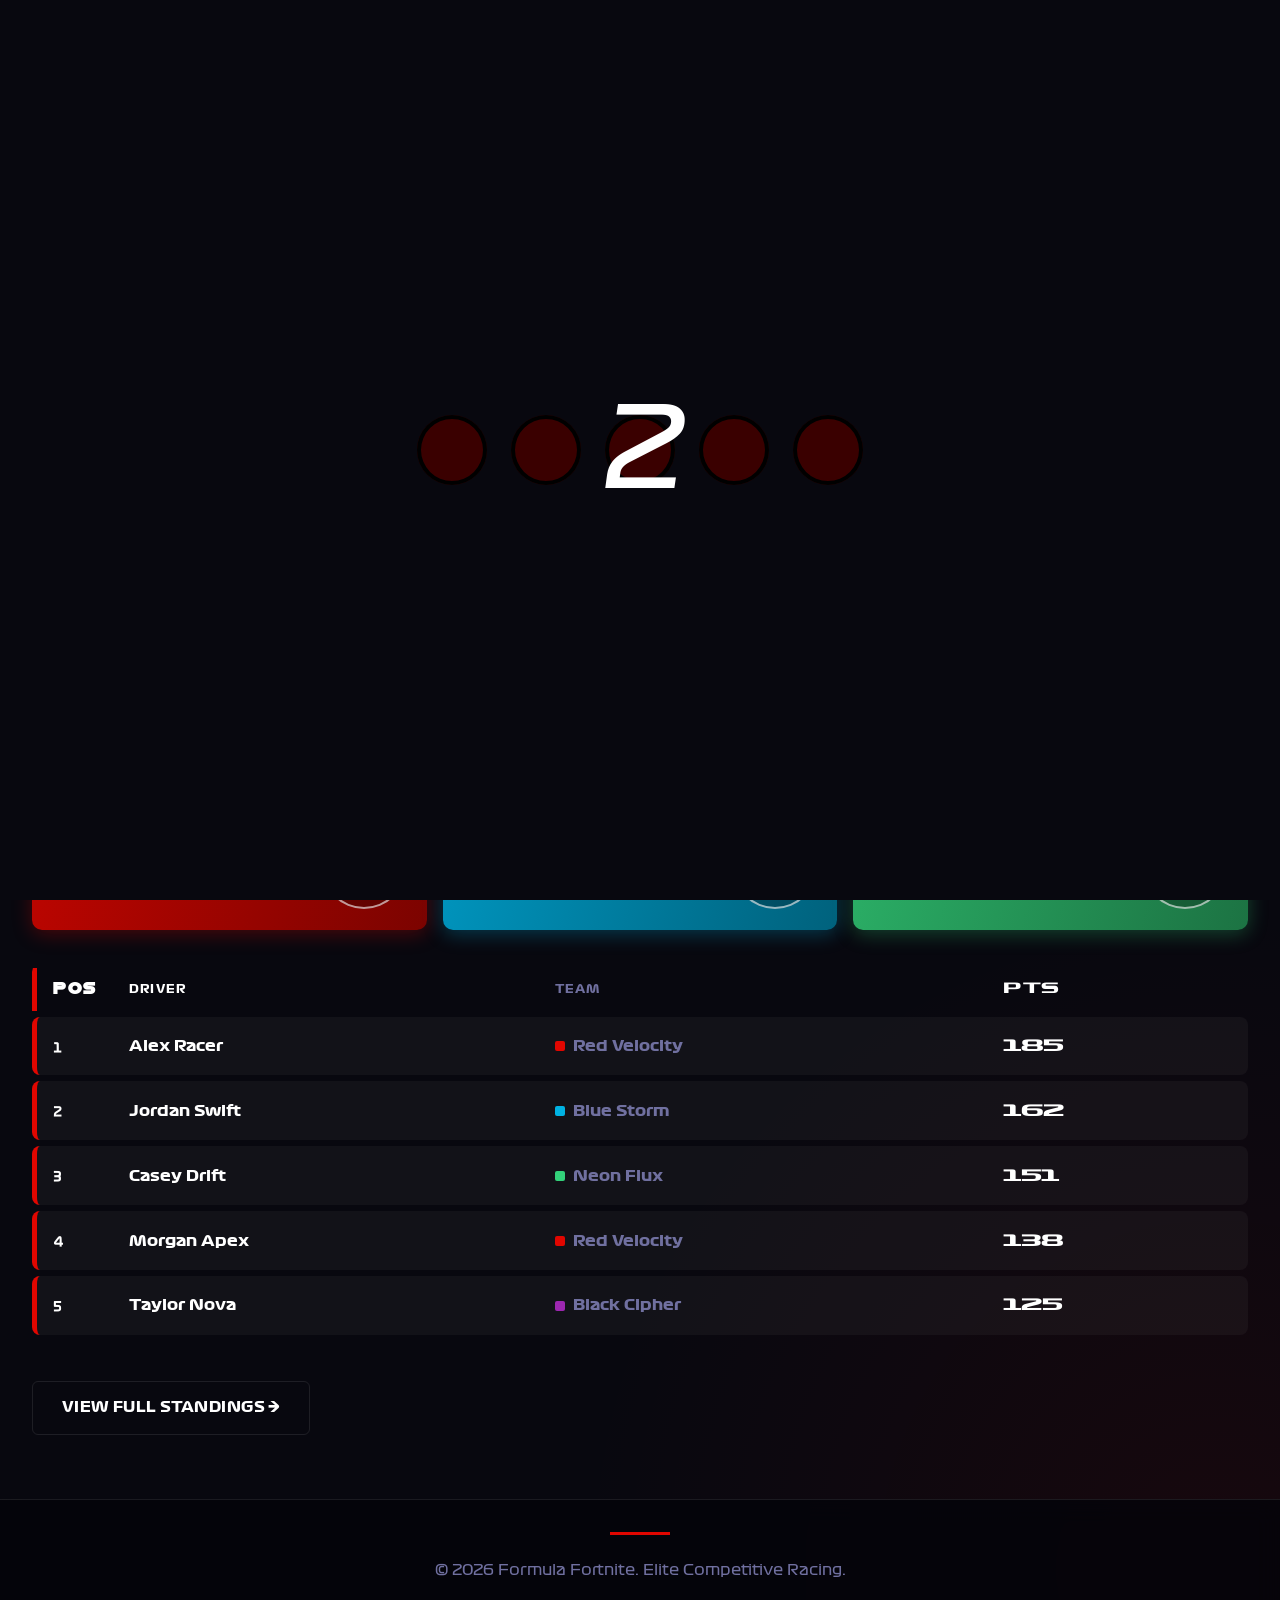
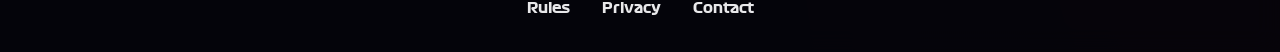
==== commit 68c85ab0: "Add files via upload" ====
--- a/index.html
+++ b/index.html
@@ -4,12 +4,49 @@
     <meta charset="UTF-8">
     <meta name="viewport" content="width=device-width, initial-scale=1.0">
     <title>Formula Fortnite - The Elite Racing League</title>
+    <link rel="apple-touch-icon" href="apple-touch-icon.png">
+    <link rel="icon" type="image/png" sizes="192x192" href="icon-192.png">
+    <meta name="apple-mobile-web-app-capable" content="yes">
+    <meta name="apple-mobile-web-app-status-bar-style" content="black-translucent">
+    <meta name="apple-mobile-web-app-title" content="FF">
+    <meta name="mobile-web-app-capable" content="yes">
+    <!-- OneSignal Push Notifications — replace YOUR_ONESIGNAL_APP_ID -->
+    <script src="https://cdn.onesignal.com/sdks/web/v16/OneSignalSDK.page.js" defer></script>
+    <script>
+      window.OneSignalDeferred = window.OneSignalDeferred || [];
+      OneSignalDeferred.push(async function(OneSignal) {
+        await OneSignal.init({ appId: "YOUR_ONESIGNAL_APP_ID", notifyButton: { enable: false } });
+      });
+    </script>
     <link rel="stylesheet" href="styles.css">
+    <link rel="stylesheet" href="theme-futuristic.css">
     <link rel="manifest" href="manifest.json">
     <meta name="theme-color" content="#E10600">
 </head>
 <body>
     <nav class="navbar">
+        <!-- Install prompt banner -->
+        <div class="install-banner" id="installBanner" style="display:none;">
+            <div class="ib-left">
+                <span class="ib-icon">🏁</span>
+                <div><strong>Install Formula Fortnite</strong><span>Add to your home screen</span></div>
+            </div>
+            <div class="ib-btns">
+                <button onclick="installApp()" class="ib-yes">INSTALL</button>
+                <button onclick="dismissInstall()" class="ib-no">✕</button>
+            </div>
+        </div>
+        <!-- Notification prompt banner -->
+        <div class="install-banner notif-banner" id="notifBanner" style="display:none;">
+            <div class="ib-left">
+                <span class="ib-icon">🔔</span>
+                <div><strong>Stay in the loop</strong><span>Get race results & news alerts</span></div>
+            </div>
+            <div class="ib-btns">
+                <button onclick="enableNotifs()" class="ib-yes">ENABLE</button>
+                <button onclick="dismissNotif()" class="ib-no">✕</button>
+            </div>
+        </div>
         <div class="nav-container">
             <div class="nav-logo">
                 <span class="logo-ff">FF</span>
@@ -22,6 +59,7 @@
                 <li><a href="#" class="nav-link" data-page="calendar">CALENDAR</a></li>
                 <li><a href="#" class="nav-link" data-page="teams">TEAMS</a></li>
                 <li><a href="#" class="nav-link" data-page="drivers">DRIVERS</a></li>
+                <li><a href="#" class="nav-link" data-page="fantasy">FANTASY</a></li>
                 <li><a href="manage.html" class="nav-link">ADMIN</a></li>
             </ul>
             <div class="nav-toggle"><span></span><span></span><span></span></div>
@@ -37,6 +75,18 @@
         <!-- HOME -->
         <section id="home" class="page active">
             <div class="race-strip" id="raceStrip"></div>
+            <div class="countdown-bar" id="countdownBar" style="display:none;">
+                <span class="cb-label">NEXT RACE IN</span>
+                <div class="cb-units">
+                    <div class="cb-unit"><span id="cdDays">00</span><label>DAYS</label></div>
+                    <div class="cb-sep">:</div>
+                    <div class="cb-unit"><span id="cdHours">00</span><label>HRS</label></div>
+                    <div class="cb-sep">:</div>
+                    <div class="cb-unit"><span id="cdMins">00</span><label>MIN</label></div>
+                    <div class="cb-sep">:</div>
+                    <div class="cb-unit"><span id="cdSecs">00</span><label>SEC</label></div>
+                </div>
+            </div>
 
             <section class="home-news">
                 <div class="news-hero" id="newsHero"></div>
@@ -129,6 +179,55 @@
                 <span class="hof-btn" data-page="standings">View past seasons &rarr;</span>
             </div>
         </section>
+        <!-- FANTASY -->
+        <section id="fantasy" class="page">
+            <h1 class="cal-title">FF FANTASY</h1>
+            <p class="drivers-sub">Pick your team. Score points from real race results.</p>
+
+            <!-- Join / My Team -->
+            <div id="fantasyJoin" class="fantasy-join hidden">
+                <div class="fj-card">
+                    <h2>JOIN FANTASY</h2>
+                    <p>Enter a username to create your team. You'll use this to manage your picks.</p>
+                    <input type="text" id="fjUsername" placeholder="Your username" maxlength="24" />
+                    <button class="btn btn-primary" onclick="fantasyJoin()" style="width:100%;margin-top:0;">JOIN</button>
+                </div>
+            </div>
+
+            <!-- My Team -->
+            <div id="fantasyMyTeam" class="hidden">
+                <div class="fantasy-header">
+                    <div>
+                        <h2 id="fantasyWelcome">MY TEAM</h2>
+                        <p class="drivers-sub" id="fantasySubtitle" style="margin:0;"></p>
+                    </div>
+                    <button class="tab-btn" onclick="fantasyLogout()">CHANGE USER</button>
+                </div>
+                <div class="fantasy-team-picker" id="fantasyPicker">
+                    <div class="ftp-section">
+                        <h3>DRIVERS <span id="driverPickCount">(0/3)</span></h3>
+                        <p class="ftp-hint">Pick 3 drivers</p>
+                        <div class="ftp-grid" id="driverPickGrid"></div>
+                    </div>
+                    <div class="ftp-section">
+                        <h3>CONSTRUCTOR</h3>
+                        <p class="ftp-hint">Pick 1 team</p>
+                        <div class="ftp-grid" id="constructorPickGrid"></div>
+                    </div>
+                    <button class="btn btn-primary" id="fantasySubmitBtn" onclick="fantasySubmit()" style="margin-top:1rem;">SAVE TEAM</button>
+                </div>
+                <div class="fantasy-my-picks" id="fantasyMyPicks" style="margin-top:2rem;"></div>
+            </div>
+
+            <!-- Leaderboard -->
+            <div class="fantasy-leaderboard" style="margin-top:2.5rem;">
+                <h2>LEADERBOARD</h2>
+                <div class="results-panel" id="fantasyLeaderboard">
+                    <p style="padding:1.5rem;color:var(--f1-muted);">No teams yet. Be the first to join!</p>
+                </div>
+            </div>
+        </section>
+
     </main>
 
     <div id="modal" class="modal hidden">
--- a/styles.css
+++ b/styles.css
@@ -72,7 +72,10 @@
 .container { max-width:1300px; margin:0 auto; padding:0 2rem; min-height:calc(100vh - 200px); }
 .page { display:none; animation:fadeIn 0.4s ease-out; }
 .page.active { display:block; }
-@keyframes fadeIn { from { opacity:0; transform:translateY(8px); } to { opacity:1; transform:translateY(0); } }
+@keyframes fadeIn {
+    from { opacity:0; transform:translateY(16px); }
+    to   { opacity:1; transform:translateY(0); }
+}
 
 /* HOME */
 .race-strip { display:flex; align-items:center; gap:1rem; flex-wrap:wrap; background:var(--f1-surface); border:1px solid var(--f1-line); border-left:4px solid var(--f1-red); border-radius:8px; padding:0.9rem 1.2rem; margin:1.5rem 0; font-family:var(--font-display); }
@@ -322,8 +325,29 @@
 }
 @media (max-width:600px) {
     .container { padding:0 1rem; }
-    .nav-menu { display:none; }
-    .nav-toggle { display:flex; }
+    .nav-menu {
+        display:flex !important;
+        flex-direction:column;
+        position:fixed;
+        top:0; left:0;
+        width:100%;
+        height:100vh;
+        background:var(--f1-dark);
+        justify-content:center;
+        align-items:center;
+        gap:2rem;
+        z-index:99;
+        transform:translateX(100%);
+        transition:transform 0.3s ease;
+        border-left:3px solid var(--f1-red);
+    }
+    .nav-menu.open { transform:translateX(0); }
+    .nav-link { font-size:1.5rem; padding:0.5rem 1rem; }
+    .nav-toggle { display:flex; z-index:100; position:relative; }
+    .nav-toggle.open span:nth-child(1) { transform:translateY(8px) rotate(45deg); }
+    .nav-toggle.open span:nth-child(2) { opacity:0; }
+    .nav-toggle.open span:nth-child(3) { transform:translateY(-8px) rotate(-45deg); }
+    .nav-toggle span { transition:all 0.3s ease; }
     .logo-text { display:none; }
     .cal-featured { grid-template-columns:1fr; }
     .cal-grid { grid-template-columns:1fr; }
@@ -370,3 +394,149 @@
 .pc-name { font-family: var(--font-hero); }
 
 /* Remove Google Fonts — we have our own now */
+
+/* ==================== COUNTDOWN TIMER ==================== */
+.countdown-bar {
+    display:flex;
+    align-items:center;
+    gap:1.5rem;
+    background:var(--f1-red);
+    border-radius:8px;
+    padding:1rem 1.5rem;
+    margin-bottom:1.5rem;
+    flex-wrap:wrap;
+}
+.cb-label {
+    font-family:var(--font-display);
+    font-weight:900;
+    font-size:0.8rem;
+    letter-spacing:0.1em;
+    color:rgba(255,255,255,0.85);
+    text-transform:uppercase;
+}
+.cb-units { display:flex; align-items:center; gap:0.5rem; }
+.cb-unit { display:flex; flex-direction:column; align-items:center; min-width:52px; }
+.cb-unit span {
+    font-family:var(--font-timer);
+    font-size:2rem;
+    font-weight:900;
+    color:#fff;
+    line-height:1;
+}
+.cb-unit label { font-size:0.6rem; color:rgba(255,255,255,0.7); letter-spacing:0.1em; margin-top:2px; }
+.cb-sep { font-family:var(--font-timer); font-size:1.8rem; color:rgba(255,255,255,0.5); font-weight:900; line-height:1; }
+
+/* ==================== DRIVER PROFILE FULL PAGE ==================== */
+.driver-profile-page {
+    display:grid;
+    grid-template-columns:300px 1fr;
+    gap:2rem;
+    margin-top:2rem;
+}
+.dpp-photo-col { display:flex; flex-direction:column; align-items:center; gap:1rem; }
+.dpp-photo {
+    width:240px; height:240px;
+    border-radius:50%;
+    object-fit:cover;
+    border:4px solid var(--f1-red);
+    background:var(--f1-surface-2);
+    box-shadow:0 0 40px rgba(225,6,0,0.2);
+}
+.dpp-fallback {
+    width:240px; height:240px;
+    border-radius:50%;
+    border:4px solid var(--f1-red);
+    display:flex; align-items:center; justify-content:center;
+    font-family:var(--font-pos);
+    font-size:4rem; color:var(--f1-white);
+    background:var(--f1-surface-2);
+}
+.dpp-number { font-family:var(--font-pos); font-size:5rem; color:var(--f1-red); line-height:1; }
+.dpp-nat { font-family:var(--font-display); font-weight:700; font-size:1rem; letter-spacing:0.1em; color:var(--f1-muted); }
+.dpp-info h1 { font-size:2.5rem; color:var(--f1-white); font-style:italic; margin-bottom:0.2rem; }
+.dpp-team { color:var(--f1-red); font-weight:700; text-transform:uppercase; letter-spacing:0.05em; margin-bottom:1.5rem; font-size:1.1rem; }
+.dpp-stats { display:grid; grid-template-columns:repeat(2,1fr); gap:0.8rem; margin-bottom:2rem; }
+.dpp-stat { background:var(--f1-surface); border:1px solid var(--f1-line); border-radius:8px; padding:1rem; }
+.dpp-stat label { font-size:0.72rem; color:var(--f1-muted); text-transform:uppercase; letter-spacing:0.08em; display:block; margin-bottom:0.3rem; }
+.dpp-stat strong { font-family:var(--font-timer); font-size:1.8rem; color:var(--f1-white); display:block; }
+.dpp-races h2 { font-size:1.3rem; margin-bottom:1rem; color:var(--f1-white); }
+@media (max-width:700px) { .driver-profile-page { grid-template-columns:1fr; } .dpp-photo-col { flex-direction:row; flex-wrap:wrap; justify-content:center; } }
+
+/* ==================== FORM GUIDE ==================== */
+.form-guide { display:flex; gap:3px; }
+.fg-dot { width:20px; height:20px; border-radius:3px; font-size:0.65rem; font-weight:900; display:flex; align-items:center; justify-content:center; color:#fff; font-family:var(--font-display); }
+.fg-dot.W { background:#2e7d32; }
+.fg-dot.P { background:var(--f1-red); }
+.fg-dot.F { background:#666; }
+.fg-dot.D { background:#444; }
+
+/* ==================== POINTS GAP ==================== */
+.pts-gap { color:var(--f1-muted); font-size:0.85rem; }
+.pts-leader { color:var(--f1-red); font-weight:700; font-size:0.85rem; }
+
+/* ==================== FANTASY ==================== */
+.fantasy-join { display:flex; justify-content:center; margin:2rem 0; }
+.fj-card { background:var(--f1-surface); border:1px solid var(--f1-line); border-top:4px solid var(--f1-red); border-radius:12px; padding:2rem; width:100%; max-width:420px; text-align:center; }
+.fj-card h2 { margin-bottom:0.5rem; font-style:italic; }
+.fj-card p { color:var(--f1-muted); margin-bottom:1.5rem; font-size:0.9rem; }
+.fj-card input { width:100%; padding:0.9rem; margin-bottom:1rem; background:var(--f1-surface-2); border:1px solid var(--f1-line); color:var(--f1-white); border-radius:6px; font-family:var(--font-display); font-size:1rem; text-align:center; }
+.fj-card input:focus { outline:none; border-color:var(--f1-red); }
+.fantasy-header { display:flex; justify-content:space-between; align-items:flex-end; margin-bottom:1.5rem; flex-wrap:wrap; gap:1rem; }
+.fantasy-team-picker { background:var(--f1-surface); border:1px solid var(--f1-line); border-radius:12px; padding:1.5rem; }
+.ftp-section { margin-bottom:1.5rem; }
+.ftp-section h3 { font-size:1rem; color:var(--f1-white); margin-bottom:0.3rem; }
+.ftp-hint { font-size:0.8rem; color:var(--f1-muted); margin-bottom:0.8rem; }
+.ftp-grid { display:grid; grid-template-columns:repeat(auto-fill, minmax(160px,1fr)); gap:0.7rem; }
+.ftp-card {
+    background:linear-gradient(135deg, color-mix(in srgb,var(--tc) 40%,var(--f1-surface)), var(--f1-surface));
+    border:2px solid var(--f1-line);
+    border-radius:8px;
+    padding:0.9rem;
+    cursor:pointer;
+    position:relative;
+    transition:all 0.2s;
+    user-select:none;
+}
+.ftp-card:hover { border-color:var(--tc); transform:translateY(-2px); }
+.ftp-card.picked { border-color:var(--tc); background:linear-gradient(135deg, color-mix(in srgb,var(--tc) 60%,#000), color-mix(in srgb,var(--tc) 30%,#000)); }
+.ftpc-name { font-family:var(--font-display); font-weight:700; color:var(--f1-white); font-size:0.9rem; }
+.ftpc-team { color:rgba(255,255,255,0.7); font-size:0.75rem; margin-top:0.15rem; }
+.ftpc-pts { color:rgba(255,255,255,0.6); font-size:0.72rem; margin-top:0.3rem; font-family:var(--font-timer); }
+.ftpc-check { position:absolute; top:6px; right:8px; color:#fff; font-size:1rem; font-weight:900; }
+#fantasySubmitBtn:disabled { background:#555; cursor:not-allowed; box-shadow:none; }
+.fmp-box { background:var(--f1-surface); border:1px solid var(--f1-line); border-radius:12px; padding:1.5rem; }
+.fmp-box h3 { margin-bottom:1rem; font-size:1rem; color:var(--f1-muted); }
+.fmp-grid { display:grid; grid-template-columns:repeat(auto-fill,minmax(180px,1fr)); gap:0.6rem; margin-bottom:1rem; }
+.fmp-item { background:var(--f1-surface-2); border-radius:6px; padding:0.7rem 0.9rem; }
+.fmp-item span { display:block; color:var(--f1-white); font-weight:700; font-size:0.9rem; }
+.fmp-item small { color:var(--f1-muted); font-size:0.78rem; }
+.fmp-pts { color:var(--f1-muted); font-size:0.9rem; }
+.fmp-pts strong { color:var(--f1-red); font-family:var(--font-timer); font-size:1.3rem; }
+.fantasy-leaderboard h2 { margin-bottom:1rem; }
+.hidden { display:none !important; }
+
+/* ==================== PWA INSTALL / NOTIF BANNERS ==================== */
+.install-banner {
+    display:flex;
+    justify-content:space-between;
+    align-items:center;
+    background:#1F1F27;
+    border-bottom:2px solid var(--f1-red);
+    padding:0.8rem 1.5rem;
+    gap:1rem;
+    flex-wrap:wrap;
+    position:relative;
+    z-index:101;
+    animation:slideDown 0.3s ease-out;
+}
+.notif-banner { border-color:#FF6B35; }
+@keyframes slideDown { from { transform:translateY(-100%); opacity:0; } to { transform:translateY(0); opacity:1; } }
+.ib-left { display:flex; align-items:center; gap:0.8rem; }
+.ib-icon { font-size:1.5rem; }
+.ib-left strong { display:block; color:#fff; font-family:var(--font-display); font-size:0.9rem; font-weight:700; }
+.ib-left span { color:var(--f1-muted); font-size:0.78rem; }
+.ib-btns { display:flex; gap:0.6rem; }
+.ib-yes { background:var(--f1-red); color:#fff; border:none; padding:0.5rem 1.2rem; border-radius:6px; font-family:var(--font-display); font-weight:700; font-size:0.78rem; letter-spacing:0.05em; cursor:pointer; }
+.ib-yes:hover { background:var(--f1-red-dark); }
+.ib-no { background:transparent; color:var(--f1-muted); border:1px solid var(--f1-line); padding:0.5rem 0.8rem; border-radius:6px; cursor:pointer; font-size:0.9rem; }
+.ib-no:hover { color:#fff; }
--- a/theme-futuristic.css
+++ b/theme-futuristic.css
@@ -0,0 +1,134 @@
+/* ==================== FF FUTURISTIC THEME ==================== */
+/* Loads on top of styles.css — remove link tag to revert instantly */
+
+:root {
+    --f1-dark:      #08080F;
+    --f1-surface:   rgba(255,255,255,0.04);
+    --f1-surface-2: rgba(255,255,255,0.08);
+    --f1-line:      rgba(255,255,255,0.09);
+    --f1-muted:     #7070A0;
+}
+
+/* ---- ANIMATED BACKGROUND ---- */
+body {
+    background: #08080F;
+    background-image:
+        radial-gradient(ellipse 80% 50% at 50% -5%, rgba(225,6,0,0.13), transparent),
+        radial-gradient(ellipse 50% 40% at 95% 95%, rgba(225,6,0,0.07), transparent);
+}
+body::after {
+    content:'';
+    position:fixed;
+    inset:0;
+    z-index:0;
+    pointer-events:none;
+    background-image: repeating-linear-gradient(
+        105deg,
+        transparent 0, transparent 80px,
+        rgba(225,6,0,0.025) 80px, rgba(225,6,0,0.025) 81px
+    );
+    background-size:300% 100%;
+    animation: speedlines 12s linear infinite;
+}
+@keyframes speedlines {
+    from { background-position:0 0; }
+    to   { background-position:-600px 0; }
+}
+@media (prefers-reduced-motion:reduce) { body::after { animation:none; } }
+
+/* ---- GLASS CARDS ---- */
+.f1-driver-card,
+.f1-team-card,
+.news-mini,
+.news-hero,
+.fj-card,
+.fantasy-team-picker,
+.fmp-box,
+.results-panel,
+.cal-card:not(.next),
+.feat-card.noimg,
+.hof-banner,
+.race-strip,
+.modal-inner {
+    background: rgba(255,255,255,0.04) !important;
+    backdrop-filter: blur(14px);
+    -webkit-backdrop-filter: blur(14px);
+    border-color: rgba(255,255,255,0.08) !important;
+}
+
+/* standings rows */
+.standings-table tbody tr { background: rgba(255,255,255,0.04); }
+.standings-table tbody tr:hover { background: rgba(255,255,255,0.08); box-shadow: inset 0 0 0 1px rgba(225,6,0,0.3); }
+
+/* results table */
+.results-table tbody tr:hover { background: rgba(255,255,255,0.06); }
+
+/* ---- GLOWING NAV ---- */
+.navbar {
+    background: rgba(8,8,15,0.8);
+    backdrop-filter: blur(20px);
+    -webkit-backdrop-filter: blur(20px);
+    border-bottom: 1px solid rgba(255,255,255,0.07);
+}
+.navbar::after {
+    background: linear-gradient(90deg, transparent, var(--f1-red), transparent);
+    background-size: 200% 100%;
+    animation: navsweep 3s ease-in-out infinite;
+}
+@keyframes navsweep {
+    0%   { background-position: 200% 0; }
+    100% { background-position: -200% 0; }
+}
+
+/* ---- GLOW ON HOVER ---- */
+.f1-driver-card:hover,
+.f1-team-card:hover,
+.cal-card:hover,
+.feat-card:hover,
+.news-mini:hover,
+.news-hero:hover,
+.ftp-card:hover {
+    box-shadow: 0 8px 32px rgba(225,6,0,0.15), 0 0 0 1px rgba(225,6,0,0.35) !important;
+}
+
+/* ---- RED GLOW ON ACCENTS ---- */
+.profile-photo, .profile-photo-fallback, .dpp-photo, .dpp-fallback {
+    box-shadow: 0 0 30px rgba(225,6,0,0.25);
+}
+.logo-ff { text-shadow: 0 0 20px rgba(225,6,0,0.6); }
+.navbar::after { box-shadow: 0 0 8px rgba(225,6,0,0.4); }
+.rs-status.up { box-shadow: 0 0 8px rgba(225,6,0,0.3); }
+
+/* ---- MODAL BACKDROP ---- */
+.modal { backdrop-filter: blur(10px); -webkit-backdrop-filter: blur(10px); background: rgba(0,0,0,0.7); }
+
+/* ---- FOOTER ---- */
+.footer {
+    background: rgba(4,4,10,0.85);
+    backdrop-filter: blur(12px);
+}
+
+/* ---- SEASON DIVIDER ---- */
+.season-divider {
+    background: linear-gradient(90deg, var(--f1-red), rgba(225,6,0,0.2), transparent);
+    box-shadow: 0 0 12px rgba(225,6,0,0.4);
+}
+
+/* ---- PAGE TITLE BORDER ---- */
+.page-title {
+    border-image: linear-gradient(90deg, var(--f1-red), transparent) 1;
+}
+
+/* ---- COUNTDOWN BAR ---- */
+.countdown-bar {
+    background: linear-gradient(135deg, #a00400, var(--f1-red));
+    box-shadow: 0 0 30px rgba(225,6,0,0.35);
+}
+
+/* ---- PODIUM CARDS ---- */
+.podium-card {
+    box-shadow: 0 4px 20px color-mix(in srgb, var(--tc) 30%, transparent);
+}
+.podium-card:hover {
+    box-shadow: 0 8px 32px color-mix(in srgb, var(--tc) 45%, transparent) !important;
+}
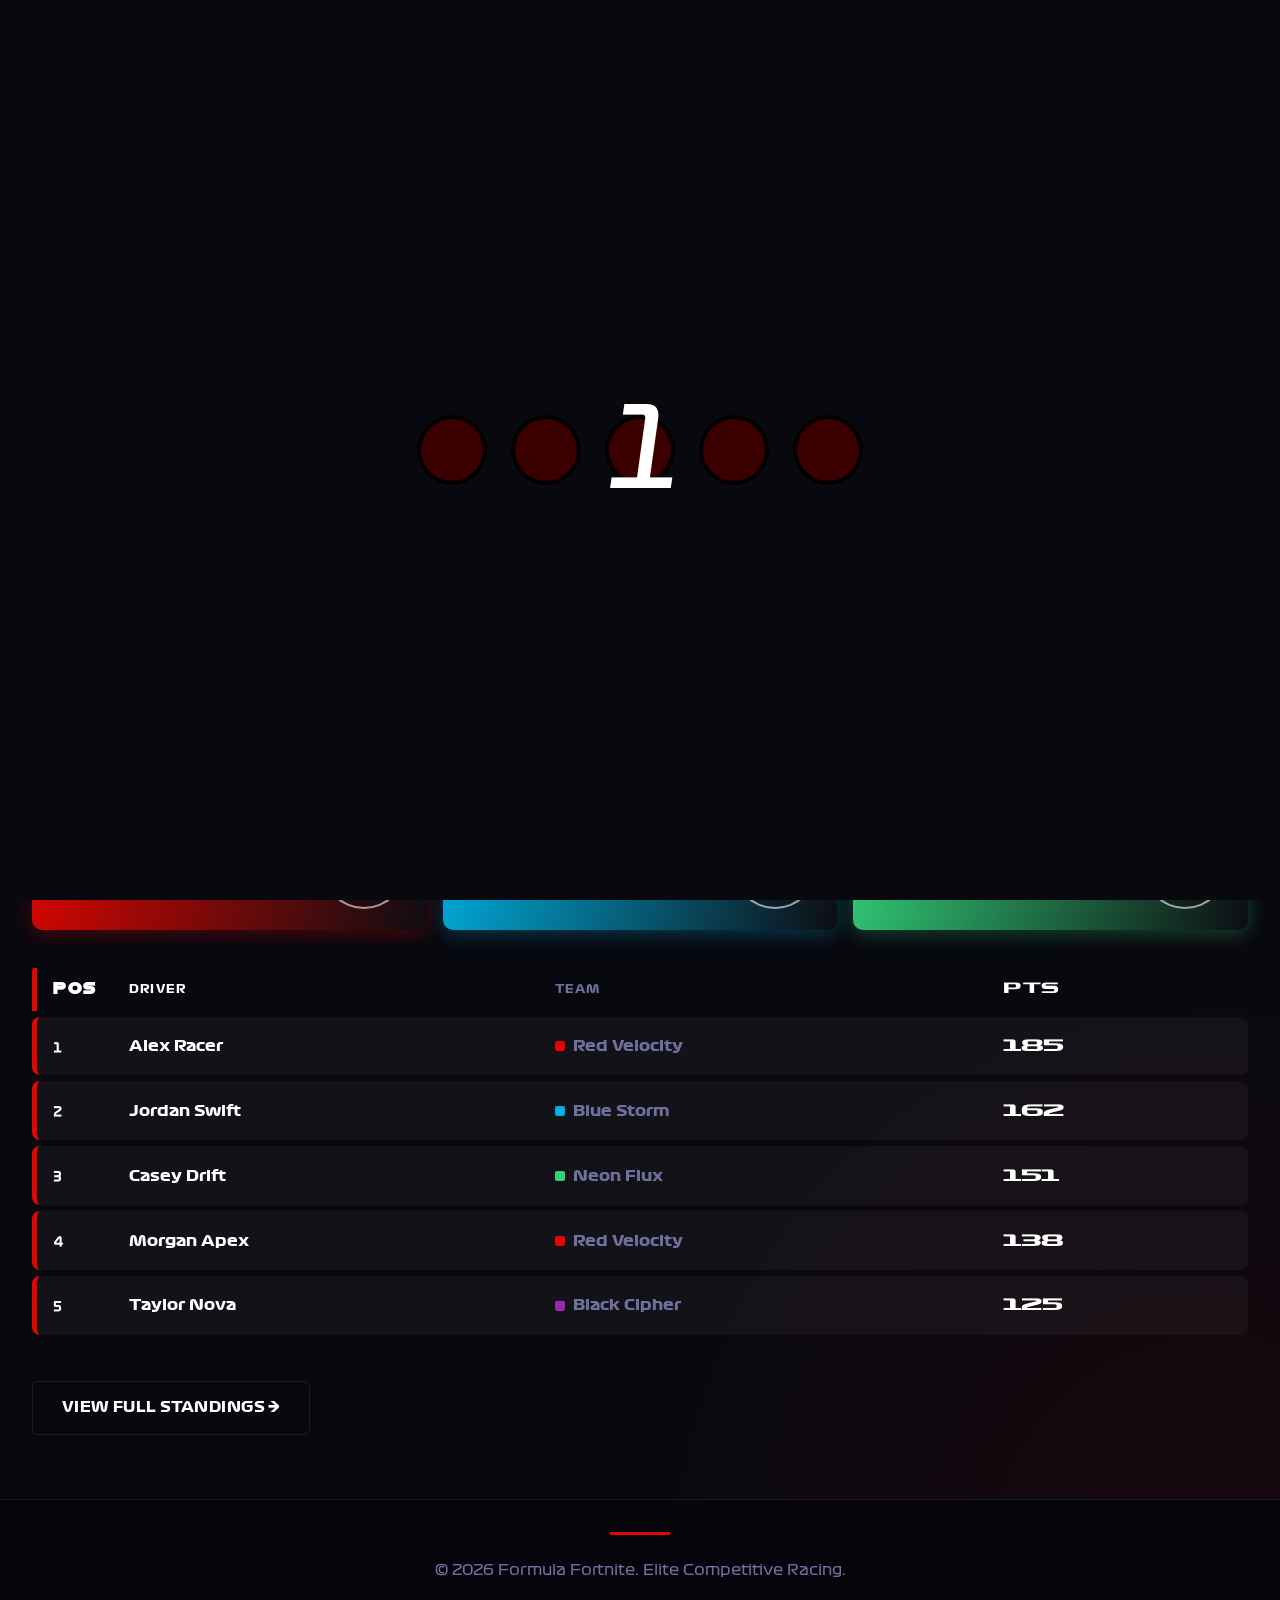
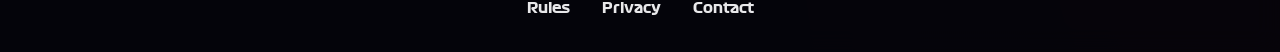
==== commit fc002046: "Add Discord link and Fantasy tabs to index.html" ====
--- a/index.html
+++ b/index.html
@@ -60,6 +60,11 @@
                 <li><a href="#" class="nav-link" data-page="teams">TEAMS</a></li>
                 <li><a href="#" class="nav-link" data-page="drivers">DRIVERS</a></li>
                 <li><a href="#" class="nav-link" data-page="fantasy">FANTASY</a></li>
+                <li><a href="#" class="nav-link" data-page="dotd">DOTD</a></li>
+                <li><a href="https://discord.gg/PLACEHOLDER" class="nav-link nav-discord" target="_blank" rel="noopener" id="discordNavLink">
+                    <svg width="18" height="14" viewBox="0 0 24 18" fill="currentColor" style="vertical-align:middle;margin-right:4px"><path d="M20.317 1.492a19.825 19.825 0 00-4.885-1.515.074.074 0 00-.079.037 13.774 13.774 0 00-.607 1.246 18.301 18.301 0 00-5.487 0 12.612 12.612 0 00-.617-1.246.077.077 0 00-.079-.037A19.736 19.736 0 003.677 1.492a.07.07 0 00-.032.027C.533 6.093-.32 10.565.099 14.981a.082.082 0 00.031.056 19.9 19.9 0 005.993 3.03.078.078 0 00.084-.028 14.175 14.175 0 001.226-1.994.076.076 0 00-.041-.106 13.116 13.116 0 01-1.872-.892.077.077 0 01-.008-.128 10.2 10.2 0 00.372-.292.074.074 0 01.077-.01c3.928 1.793 8.18 1.793 12.062 0a.074.074 0 01.078.01c.12.098.246.198.373.292a.077.077 0 01-.006.127 12.299 12.299 0 01-1.873.892.077.077 0 00-.041.107c.36.698.772 1.362 1.225 1.993a.076.076 0 00.084.028 19.839 19.839 0 006.002-3.03.077.077 0 00.032-.054c.5-5.177-.838-9.674-3.549-13.662a.061.061 0 00-.031-.03z"/></svg>
+                    DISCORD
+                </a></li>
                 <li><a href="manage.html" class="nav-link">ADMIN</a></li>
             </ul>
             <div class="nav-toggle"><span></span><span></span><span></span></div>
@@ -184,6 +189,15 @@
             <h1 class="cal-title">FF FANTASY</h1>
             <p class="drivers-sub">Pick your team. Score points from real race results.</p>
 
+            <!-- Fantasy Tabs -->
+            <div class="fantasy-tabs">
+                <button class="fantasy-tab-btn active" onclick="switchFantasyTab('team')" id="ftab-team">MY TEAM</button>
+                <button class="fantasy-tab-btn" onclick="switchFantasyTab('predictions')" id="ftab-predictions">🔮 PREDICTIONS</button>
+            </div>
+
+            <!-- Team Tab -->
+            <div id="fantasyTabTeam">
+
             <!-- Join / My Team -->
             <div id="fantasyJoin" class="fantasy-join hidden">
                 <div class="fj-card">
@@ -226,6 +240,21 @@
                     <p style="padding:1.5rem;color:var(--f1-muted);">No teams yet. Be the first to join!</p>
                 </div>
             </div>
+
+            </div><!-- end #fantasyTabTeam -->
+
+            <!-- Predictions Tab -->
+            <div id="fantasyTabPredictions" class="hidden">
+                <div id="predictionsContent"></div>
+            </div>
+
+        </section>
+
+        <!-- DRIVER OF THE DAY -->
+        <section id="dotd" class="page">
+            <h1 class="cal-title">DRIVER OF THE DAY</h1>
+            <p class="drivers-sub">Vote for the standout performer from each race.</p>
+            <div id="dotdContent"><p style="padding:2rem;color:var(--f1-muted);text-align:center;">Loading races...</p></div>
         </section>
 
     </main>
--- a/styles.css
+++ b/styles.css
@@ -120,7 +120,7 @@
 .tab-btn.active { background:var(--f1-red); color:#fff; border-color:var(--f1-red); }
 .tab-btn:hover { border-color:var(--f1-red); }
 .podium { display:grid; grid-template-columns:repeat(3,1fr); gap:1rem; margin-bottom:2rem; }
-.podium-card { position:relative; border-radius:10px; padding:1.3rem; min-height:150px; overflow:hidden; display:flex; justify-content:space-between; align-items:stretch; background:linear-gradient(105deg,color-mix(in srgb,var(--tc) 85%,black) 0%,color-mix(in srgb,var(--tc) 55%,black) 100%); }
+.podium-card { position:relative; border-radius:10px; padding:1.3rem; min-height:150px; overflow:hidden; display:flex; justify-content:space-between; align-items:stretch; background:linear-gradient(105deg, var(--tc) 0%, #0d0d12 100%); }
 .pc-info { position:relative; z-index:2; display:flex; flex-direction:column; }
 .pc-pos { font-family:var(--font-display); font-weight:900; font-size:1.8rem; color:#fff; line-height:1; }
 .pc-pos span { font-size:0.8rem; margin-left:2px; }
@@ -234,12 +234,13 @@
 
 /* TEAMS */
 .f1-teams-grid { display:grid; grid-template-columns:repeat(2,1fr); gap:1rem; }
-.f1-team-card { position:relative; min-height:210px; border-radius:10px; overflow:hidden; padding:1.3rem; background:linear-gradient(120deg,color-mix(in srgb,var(--tc) 88%,black) 0%,color-mix(in srgb,var(--tc) 50%,#0d0d12) 100%); transition:var(--transition); display:flex; flex-direction:column; }
+.f1-team-card { position:relative; min-height:210px; border-radius:10px; overflow:hidden; padding:1.3rem; background:linear-gradient(120deg, var(--tc) 0%, #0d0d12 100%); transition:var(--transition); display:flex; flex-direction:column; }
 .f1-team-card:hover { transform:translateY(-3px); }
 .ftc-top { display:flex; justify-content:space-between; align-items:flex-start; position:relative; z-index:2; }
 .ftc-name { color:#fff; font-family:var(--font-display); font-weight:900; font-size:1.5rem; }
 .ftc-logo { width:42px; height:42px; border-radius:50%; background:rgba(0,0,0,0.35); display:flex; align-items:center; justify-content:center; overflow:hidden; flex-shrink:0; }
 .ftc-logo-img { width:100%; height:100%; object-fit:contain; }
+.ftc-logo-initial { font-family:var(--font-display); font-weight:900; font-size:1.2rem; color:#fff; line-height:1; }
 .ftc-drivers { display:flex; gap:1.2rem; margin-top:0.7rem; position:relative; z-index:2; flex-wrap:wrap; }
 .tdrv { display:flex; align-items:center; gap:0.45rem; }
 .tdrv-av { width:26px; height:26px; border-radius:50%; object-fit:cover; border:1px solid rgba(255,255,255,0.5); }
@@ -251,7 +252,7 @@
 /* DRIVERS */
 .drivers-sub { color:var(--f1-muted); margin:-0.5rem 0 2rem; font-size:1rem; }
 .f1-drivers-grid { display:grid; grid-template-columns:repeat(4,1fr); gap:1rem; }
-.f1-driver-card { position:relative; min-height:170px; border-radius:10px; overflow:hidden; background:linear-gradient(120deg,color-mix(in srgb,var(--tc) 90%,black) 0%,color-mix(in srgb,var(--tc) 55%,#111) 100%); transition:var(--transition); }
+.f1-driver-card { position:relative; min-height:170px; border-radius:10px; overflow:hidden; background:linear-gradient(120deg, var(--tc) 0%, #0d0d12 100%); transition:var(--transition); }
 .f1-driver-card:hover { transform:translateY(-3px); }
 .fdc-info { position:relative; z-index:2; padding:1.1rem; height:100%; display:flex; flex-direction:column; }
 .fdc-first { display:block; color:rgba(255,255,255,0.9); font-size:1rem; font-weight:600; }
@@ -488,7 +489,7 @@
 .ftp-hint { font-size:0.8rem; color:var(--f1-muted); margin-bottom:0.8rem; }
 .ftp-grid { display:grid; grid-template-columns:repeat(auto-fill, minmax(160px,1fr)); gap:0.7rem; }
 .ftp-card {
-    background:linear-gradient(135deg, color-mix(in srgb,var(--tc) 40%,var(--f1-surface)), var(--f1-surface));
+    background:linear-gradient(135deg, var(--tc), var(--f1-surface));
     border:2px solid var(--f1-line);
     border-radius:8px;
     padding:0.9rem;
@@ -498,7 +499,7 @@
     user-select:none;
 }
 .ftp-card:hover { border-color:var(--tc); transform:translateY(-2px); }
-.ftp-card.picked { border-color:var(--tc); background:linear-gradient(135deg, color-mix(in srgb,var(--tc) 60%,#000), color-mix(in srgb,var(--tc) 30%,#000)); }
+.ftp-card.picked { border-color:var(--tc); background:linear-gradient(135deg, var(--tc), #111); }
 .ftpc-name { font-family:var(--font-display); font-weight:700; color:var(--f1-white); font-size:0.9rem; }
 .ftpc-team { color:rgba(255,255,255,0.7); font-size:0.75rem; margin-top:0.15rem; }
 .ftpc-pts { color:rgba(255,255,255,0.6); font-size:0.72rem; margin-top:0.3rem; font-family:var(--font-timer); }
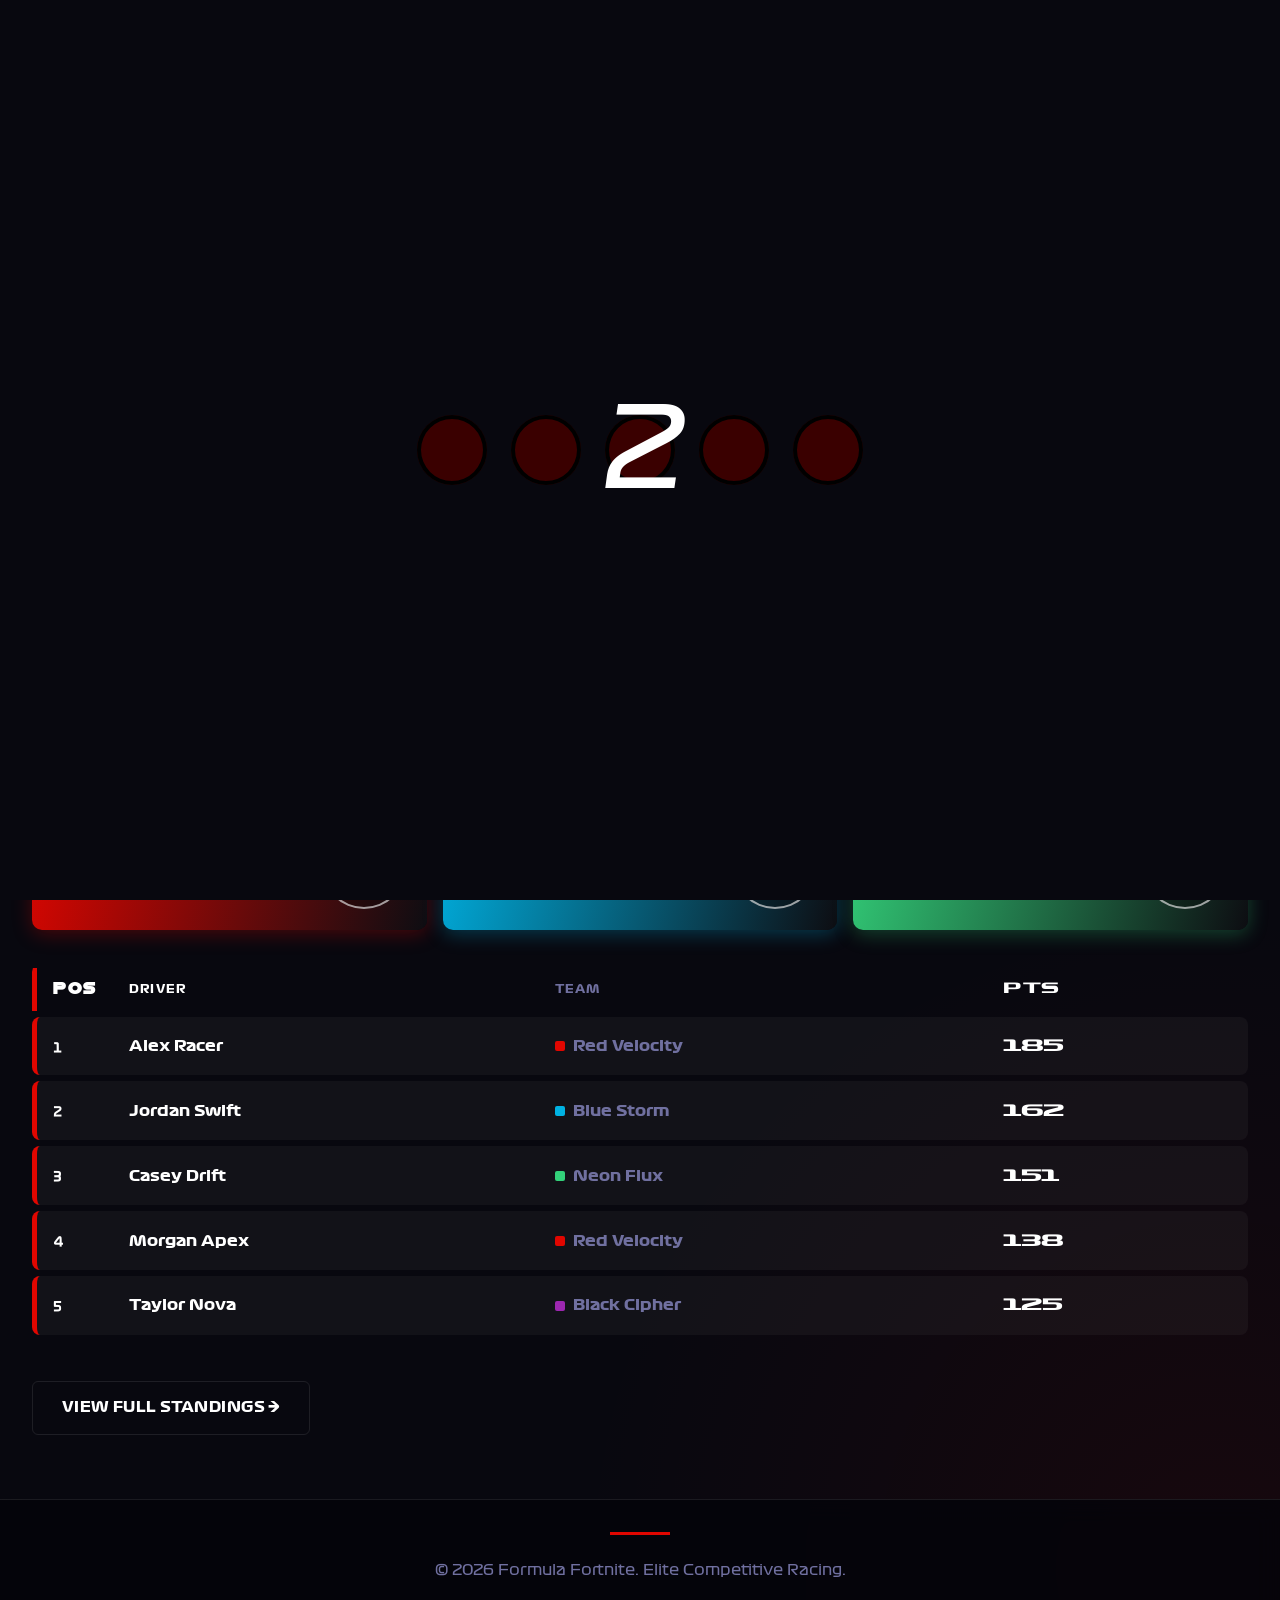
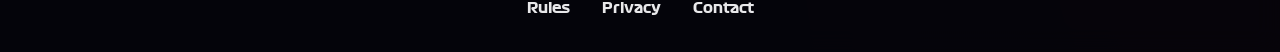
==== commit 6d7c71b4: "Update Discord link to new URL" ====
--- a/index.html
+++ b/index.html
@@ -61,7 +61,7 @@
                 <li><a href="#" class="nav-link" data-page="drivers">DRIVERS</a></li>
                 <li><a href="#" class="nav-link" data-page="fantasy">FANTASY</a></li>
                 <li><a href="#" class="nav-link" data-page="dotd">DOTD</a></li>
-                <li><a href="https://discord.gg/PLACEHOLDER" class="nav-link nav-discord" target="_blank" rel="noopener" id="discordNavLink">
+                <li><a href="https://discord.gg/cYpy9WbeC6" class="nav-link nav-discord" target="_blank" rel="noopener" id="discordNavLink">
                     <svg width="18" height="14" viewBox="0 0 24 18" fill="currentColor" style="vertical-align:middle;margin-right:4px"><path d="M20.317 1.492a19.825 19.825 0 00-4.885-1.515.074.074 0 00-.079.037 13.774 13.774 0 00-.607 1.246 18.301 18.301 0 00-5.487 0 12.612 12.612 0 00-.617-1.246.077.077 0 00-.079-.037A19.736 19.736 0 003.677 1.492a.07.07 0 00-.032.027C.533 6.093-.32 10.565.099 14.981a.082.082 0 00.031.056 19.9 19.9 0 005.993 3.03.078.078 0 00.084-.028 14.175 14.175 0 001.226-1.994.076.076 0 00-.041-.106 13.116 13.116 0 01-1.872-.892.077.077 0 01-.008-.128 10.2 10.2 0 00.372-.292.074.074 0 01.077-.01c3.928 1.793 8.18 1.793 12.062 0a.074.074 0 01.078.01c.12.098.246.198.373.292a.077.077 0 01-.006.127 12.299 12.299 0 01-1.873.892.077.077 0 00-.041.107c.36.698.772 1.362 1.225 1.993a.076.076 0 00.084.028 19.839 19.839 0 006.002-3.03.077.077 0 00.032-.054c.5-5.177-.838-9.674-3.549-13.662a.061.061 0 00-.031-.03z"/></svg>
                     DISCORD
                 </a></li>
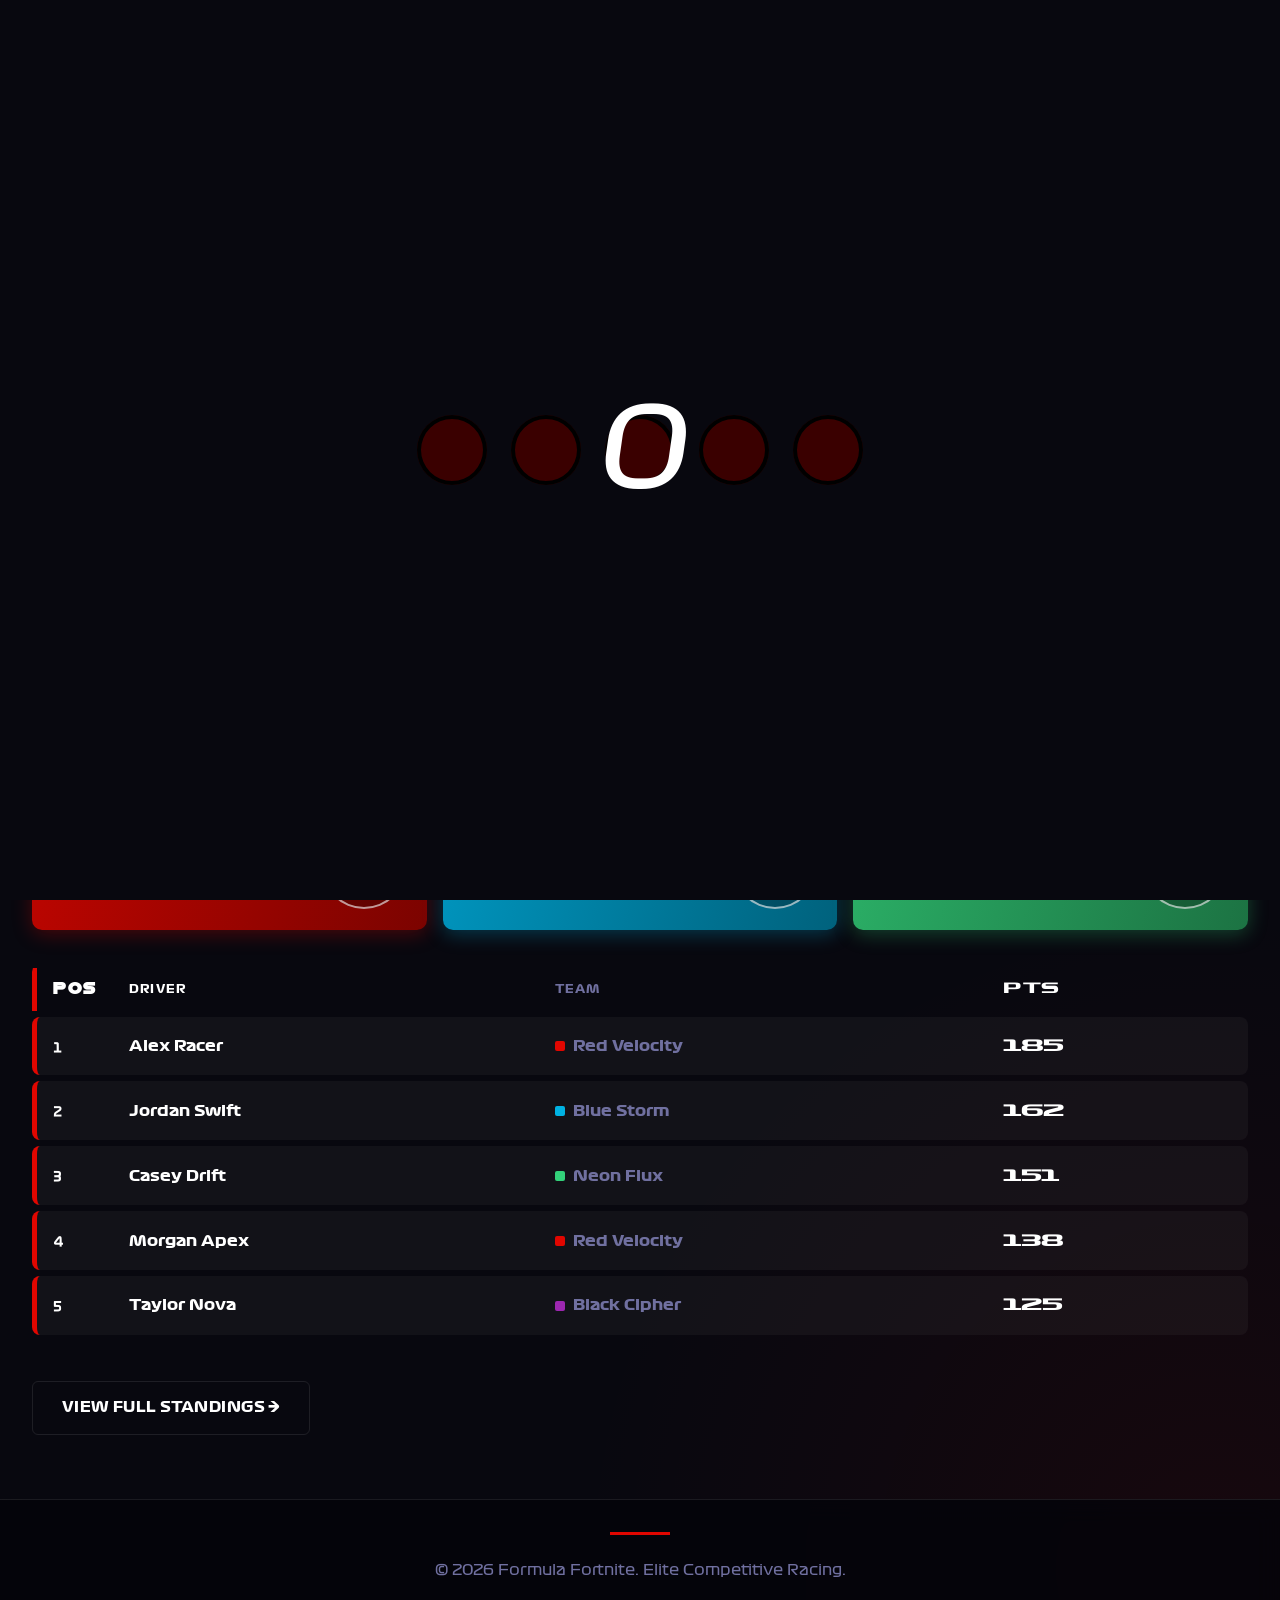
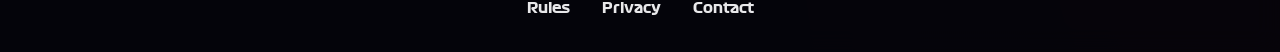
==== commit af02eda0: "Add iOS install banner to index.html" ====
--- a/index.html
+++ b/index.html
@@ -47,6 +47,16 @@
                 <button onclick="dismissNotif()" class="ib-no">✕</button>
             </div>
         </div>
+        <!-- iOS install banner -->
+        <div class="install-banner ios-install-banner" id="iosInstallBanner" style="display:none;">
+            <div class="ib-left">
+                <span class="ib-icon">🏁</span>
+                <div><strong>Install Formula Fortnite</strong><span>Tap <strong>Share</strong> then <strong>"Add to Home Screen"</strong></span></div>
+            </div>
+            <div class="ib-btns">
+                <button onclick="dismissIosInstall()" class="ib-no">✕</button>
+            </div>
+        </div>
         <div class="nav-container">
             <div class="nav-logo">
                 <span class="logo-ff">FF</span>
--- a/styles.css
+++ b/styles.css
@@ -120,7 +120,7 @@
 .tab-btn.active { background:var(--f1-red); color:#fff; border-color:var(--f1-red); }
 .tab-btn:hover { border-color:var(--f1-red); }
 .podium { display:grid; grid-template-columns:repeat(3,1fr); gap:1rem; margin-bottom:2rem; }
-.podium-card { position:relative; border-radius:10px; padding:1.3rem; min-height:150px; overflow:hidden; display:flex; justify-content:space-between; align-items:stretch; background:linear-gradient(105deg, var(--tc) 0%, #0d0d12 100%); }
+.podium-card { position:relative; border-radius:10px; padding:1.3rem; min-height:150px; overflow:hidden; display:flex; justify-content:space-between; align-items:stretch; background:linear-gradient(105deg,color-mix(in srgb,var(--tc) 85%,black) 0%,color-mix(in srgb,var(--tc) 55%,black) 100%); }
 .pc-info { position:relative; z-index:2; display:flex; flex-direction:column; }
 .pc-pos { font-family:var(--font-display); font-weight:900; font-size:1.8rem; color:#fff; line-height:1; }
 .pc-pos span { font-size:0.8rem; margin-left:2px; }
@@ -234,13 +234,12 @@
 
 /* TEAMS */
 .f1-teams-grid { display:grid; grid-template-columns:repeat(2,1fr); gap:1rem; }
-.f1-team-card { position:relative; min-height:210px; border-radius:10px; overflow:hidden; padding:1.3rem; background:linear-gradient(120deg, var(--tc) 0%, #0d0d12 100%); transition:var(--transition); display:flex; flex-direction:column; }
+.f1-team-card { position:relative; min-height:210px; border-radius:10px; overflow:hidden; padding:1.3rem; background:linear-gradient(120deg,color-mix(in srgb,var(--tc) 88%,black) 0%,color-mix(in srgb,var(--tc) 50%,#0d0d12) 100%); transition:var(--transition); display:flex; flex-direction:column; }
 .f1-team-card:hover { transform:translateY(-3px); }
 .ftc-top { display:flex; justify-content:space-between; align-items:flex-start; position:relative; z-index:2; }
 .ftc-name { color:#fff; font-family:var(--font-display); font-weight:900; font-size:1.5rem; }
 .ftc-logo { width:42px; height:42px; border-radius:50%; background:rgba(0,0,0,0.35); display:flex; align-items:center; justify-content:center; overflow:hidden; flex-shrink:0; }
 .ftc-logo-img { width:100%; height:100%; object-fit:contain; }
-.ftc-logo-initial { font-family:var(--font-display); font-weight:900; font-size:1.2rem; color:#fff; line-height:1; }
 .ftc-drivers { display:flex; gap:1.2rem; margin-top:0.7rem; position:relative; z-index:2; flex-wrap:wrap; }
 .tdrv { display:flex; align-items:center; gap:0.45rem; }
 .tdrv-av { width:26px; height:26px; border-radius:50%; object-fit:cover; border:1px solid rgba(255,255,255,0.5); }
@@ -252,7 +251,7 @@
 /* DRIVERS */
 .drivers-sub { color:var(--f1-muted); margin:-0.5rem 0 2rem; font-size:1rem; }
 .f1-drivers-grid { display:grid; grid-template-columns:repeat(4,1fr); gap:1rem; }
-.f1-driver-card { position:relative; min-height:170px; border-radius:10px; overflow:hidden; background:linear-gradient(120deg, var(--tc) 0%, #0d0d12 100%); transition:var(--transition); }
+.f1-driver-card { position:relative; min-height:170px; border-radius:10px; overflow:hidden; background:linear-gradient(120deg,color-mix(in srgb,var(--tc) 90%,black) 0%,color-mix(in srgb,var(--tc) 55%,#111) 100%); transition:var(--transition); }
 .f1-driver-card:hover { transform:translateY(-3px); }
 .fdc-info { position:relative; z-index:2; padding:1.1rem; height:100%; display:flex; flex-direction:column; }
 .fdc-first { display:block; color:rgba(255,255,255,0.9); font-size:1rem; font-weight:600; }
@@ -325,6 +324,7 @@
     .f1-teams-grid { grid-template-columns:1fr; }
 }
 @media (max-width:600px) {
+    .std-hide-mobile { display:none !important; }
     .container { padding:0 1rem; }
     .nav-menu {
         display:flex !important;
@@ -489,7 +489,7 @@
 .ftp-hint { font-size:0.8rem; color:var(--f1-muted); margin-bottom:0.8rem; }
 .ftp-grid { display:grid; grid-template-columns:repeat(auto-fill, minmax(160px,1fr)); gap:0.7rem; }
 .ftp-card {
-    background:linear-gradient(135deg, var(--tc), var(--f1-surface));
+    background:linear-gradient(135deg, color-mix(in srgb,var(--tc) 40%,var(--f1-surface)), var(--f1-surface));
     border:2px solid var(--f1-line);
     border-radius:8px;
     padding:0.9rem;
@@ -499,7 +499,7 @@
     user-select:none;
 }
 .ftp-card:hover { border-color:var(--tc); transform:translateY(-2px); }
-.ftp-card.picked { border-color:var(--tc); background:linear-gradient(135deg, var(--tc), #111); }
+.ftp-card.picked { border-color:var(--tc); background:linear-gradient(135deg, color-mix(in srgb,var(--tc) 60%,#000), color-mix(in srgb,var(--tc) 30%,#000)); }
 .ftpc-name { font-family:var(--font-display); font-weight:700; color:var(--f1-white); font-size:0.9rem; }
 .ftpc-team { color:rgba(255,255,255,0.7); font-size:0.75rem; margin-top:0.15rem; }
 .ftpc-pts { color:rgba(255,255,255,0.6); font-size:0.72rem; margin-top:0.3rem; font-family:var(--font-timer); }
@@ -516,6 +516,59 @@
 .fantasy-leaderboard h2 { margin-bottom:1rem; }
 .hidden { display:none !important; }
 
+/* ========== FANTASY TABS ========== */
+.fantasy-tabs { display:flex; gap:0; margin-bottom:1.8rem; border-bottom:2px solid var(--f1-line); }
+.fantasy-tab-btn { background:none; border:none; color:var(--f1-muted); font-family:var(--font-head); font-size:0.88rem; font-weight:700; letter-spacing:0.06em; cursor:pointer; padding:0.7rem 1.4rem; border-bottom:3px solid transparent; margin-bottom:-2px; transition:color 0.2s, border-color 0.2s; }
+.fantasy-tab-btn:hover { color:var(--f1-white); }
+.fantasy-tab-btn.active { color:var(--f1-white); border-bottom-color:var(--f1-red); }
+
+/* ========== DISCORD NAV LINK ========== */
+.nav-discord { color:#7289DA !important; display:inline-flex !important; align-items:center; gap:4px; }
+.nav-discord:hover { color:#fff !important; }
+
+/* ========== PREDICTIONS ========== */
+.pred-notice { text-align:center; padding:3rem 1rem; color:var(--f1-muted); }
+.pred-card { background:var(--f1-surface); border:1px solid var(--f1-line); border-radius:12px; padding:1.5rem; margin-bottom:1.2rem; }
+.pred-card.pred-correct { border-color:#00c853; }
+.pred-card.pred-wrong { border-color:#e10600; }
+.pred-race-header { display:flex; justify-content:space-between; align-items:baseline; margin-bottom:0.8rem; }
+.pred-race-name { font-family:var(--font-head); font-size:1.05rem; color:var(--f1-white); letter-spacing:0.04em; }
+.pred-race-date { color:var(--f1-muted); font-size:0.82rem; }
+.pred-label { color:var(--f1-muted); font-size:0.85rem; margin-bottom:0.8rem; }
+.pred-grid { display:grid; grid-template-columns:repeat(auto-fill, minmax(130px, 1fr)); gap:0.5rem; }
+.pred-driver { background:var(--f1-surface-2); border:2px solid transparent; border-radius:8px; padding:0.7rem 0.6rem; cursor:pointer; transition:border-color 0.15s, background 0.15s; }
+.pred-driver:hover { border-color:var(--tc); }
+.pred-driver.pred-picked { border-color:var(--tc); background:linear-gradient(135deg,color-mix(in srgb,var(--tc) 40%,#000),color-mix(in srgb,var(--tc) 15%,#000)); }
+.pred-d-name { font-weight:700; font-size:0.85rem; color:var(--f1-white); }
+.pred-d-team { font-size:0.75rem; color:var(--f1-muted); margin-top:2px; }
+.pred-check { font-size:0.7rem; color:var(--tc); margin-top:4px; font-weight:700; }
+.pred-saved { margin-top:1rem; color:var(--f1-muted); font-size:0.88rem; }
+.pred-result-row { display:flex; justify-content:space-between; align-items:center; font-size:0.9rem; color:var(--f1-muted); }
+.pred-result-row strong { color:var(--f1-white); }
+.pred-badge { font-size:0.8rem; font-weight:700; padding:0.25rem 0.6rem; border-radius:99px; }
+.pred-badge-win { background:rgba(0,200,83,0.15); color:#00c853; }
+.pred-badge-loss { background:rgba(225,6,0,0.15); color:#e10600; }
+.pred-badge-none { background:var(--f1-surface-2); color:var(--f1-muted); }
+
+/* ========== DRIVER OF THE DAY ========== */
+.dotd-race-block { background:var(--f1-surface); border:1px solid var(--f1-line); border-radius:14px; padding:1.5rem; margin-bottom:2rem; }
+.dotd-race-header { display:flex; justify-content:space-between; align-items:baseline; margin-bottom:0.5rem; }
+.dotd-race-header h2 { font-family:var(--font-head); font-size:1.1rem; color:var(--f1-white); margin:0; }
+.dotd-date { color:var(--f1-muted); font-size:0.82rem; }
+.dotd-hint { color:var(--f1-muted); font-size:0.85rem; margin:0.4rem 0 1rem; }
+.dotd-hint strong { color:var(--f1-white); }
+.dotd-grid { display:grid; grid-template-columns:repeat(auto-fill, minmax(140px, 1fr)); gap:0.6rem; }
+.dotd-card { background:var(--f1-surface-2); border:2px solid transparent; border-radius:10px; padding:0.8rem 0.7rem; cursor:pointer; transition:border-color 0.15s, background 0.15s; }
+.dotd-card:hover { border-color:var(--tc); }
+.dotd-card.dotd-voted { border-color:var(--tc); background:linear-gradient(135deg,color-mix(in srgb,var(--tc) 40%,#000),color-mix(in srgb,var(--tc) 15%,#000)); cursor:default; }
+.dotd-name { font-weight:700; font-size:0.88rem; color:var(--f1-white); }
+.dotd-team { font-size:0.75rem; color:var(--f1-muted); margin-top:2px; }
+.dotd-check { font-size:0.72rem; color:gold; font-weight:700; margin-top:5px; }
+.dotd-bar-wrap { background:var(--f1-line); border-radius:99px; height:4px; margin-top:6px; overflow:hidden; }
+.dotd-bar { height:4px; border-radius:99px; transition:width 0.4s; min-width:2px; }
+.dotd-pct { font-size:0.72rem; color:var(--f1-muted); margin-top:3px; }
+.dotd-total { color:var(--f1-muted); font-size:0.82rem; margin-top:1rem; text-align:right; }
+
 /* ==================== PWA INSTALL / NOTIF BANNERS ==================== */
 .install-banner {
     display:flex;
